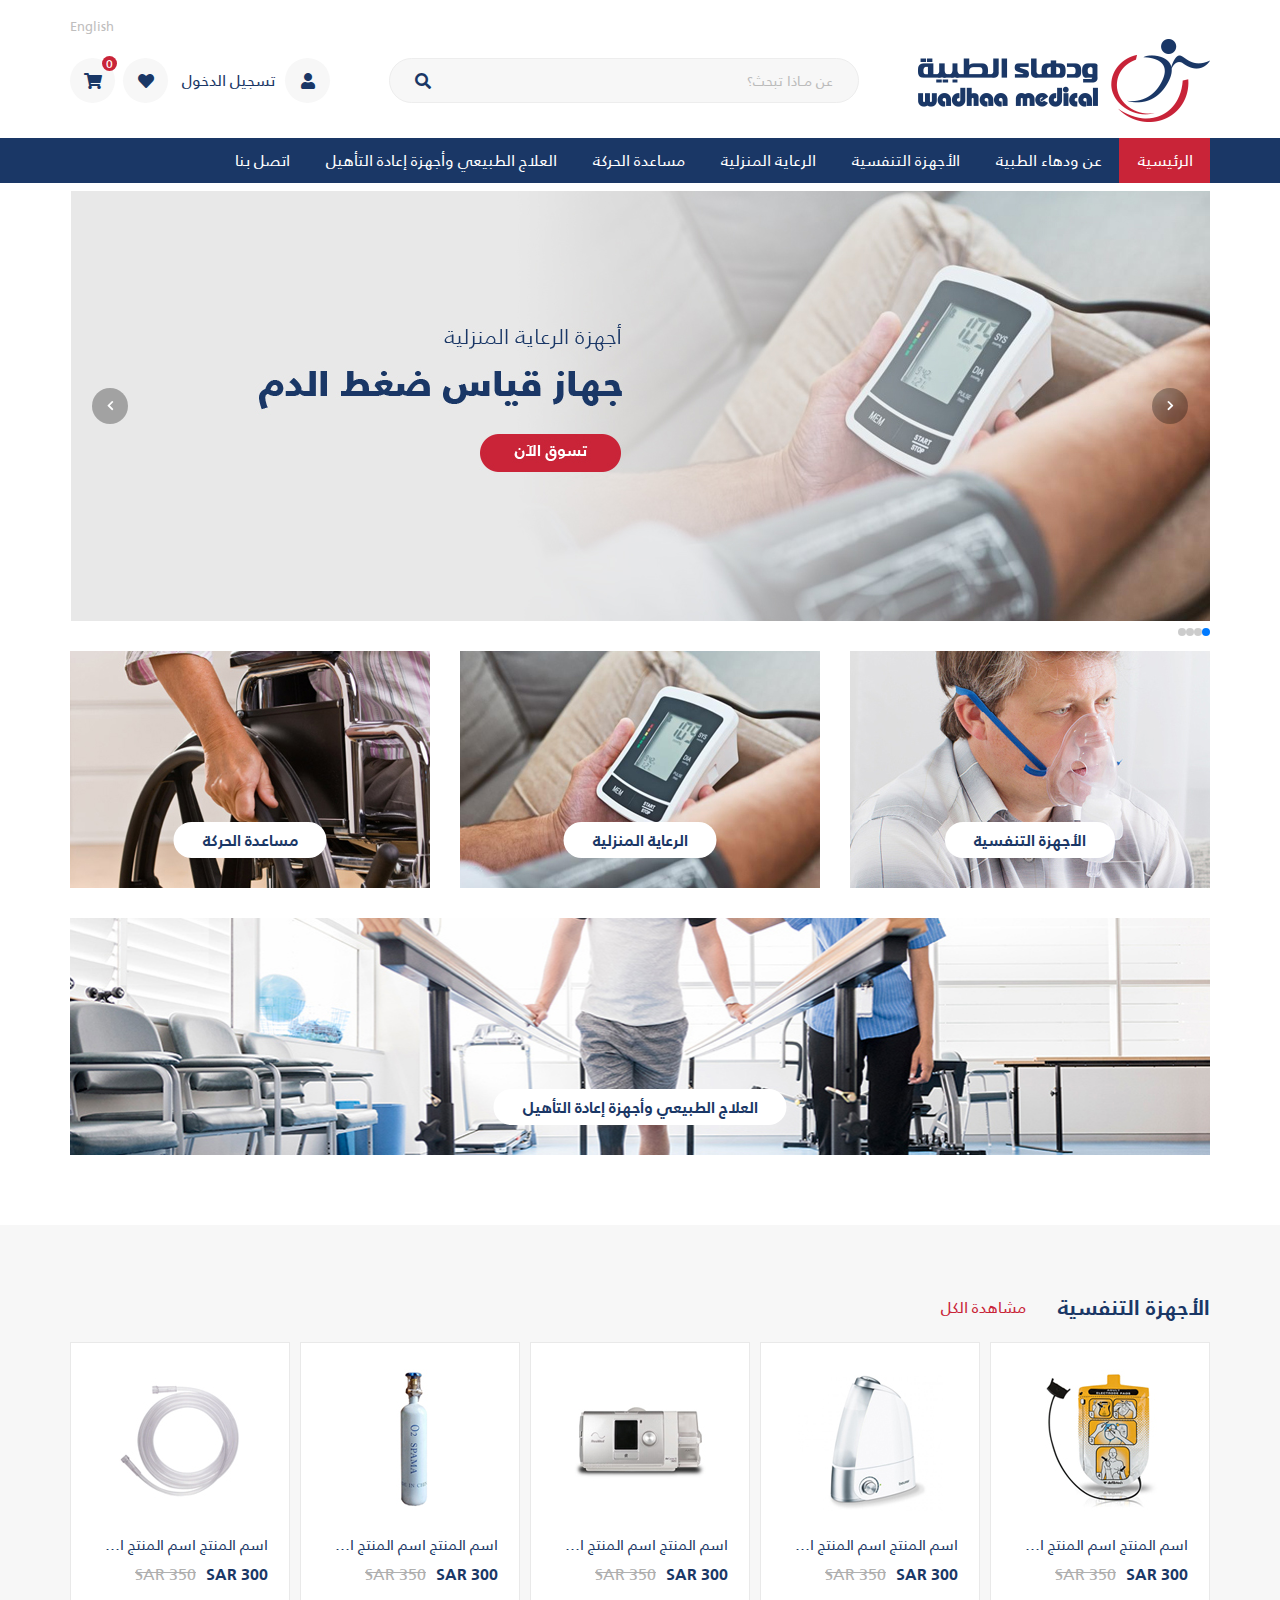
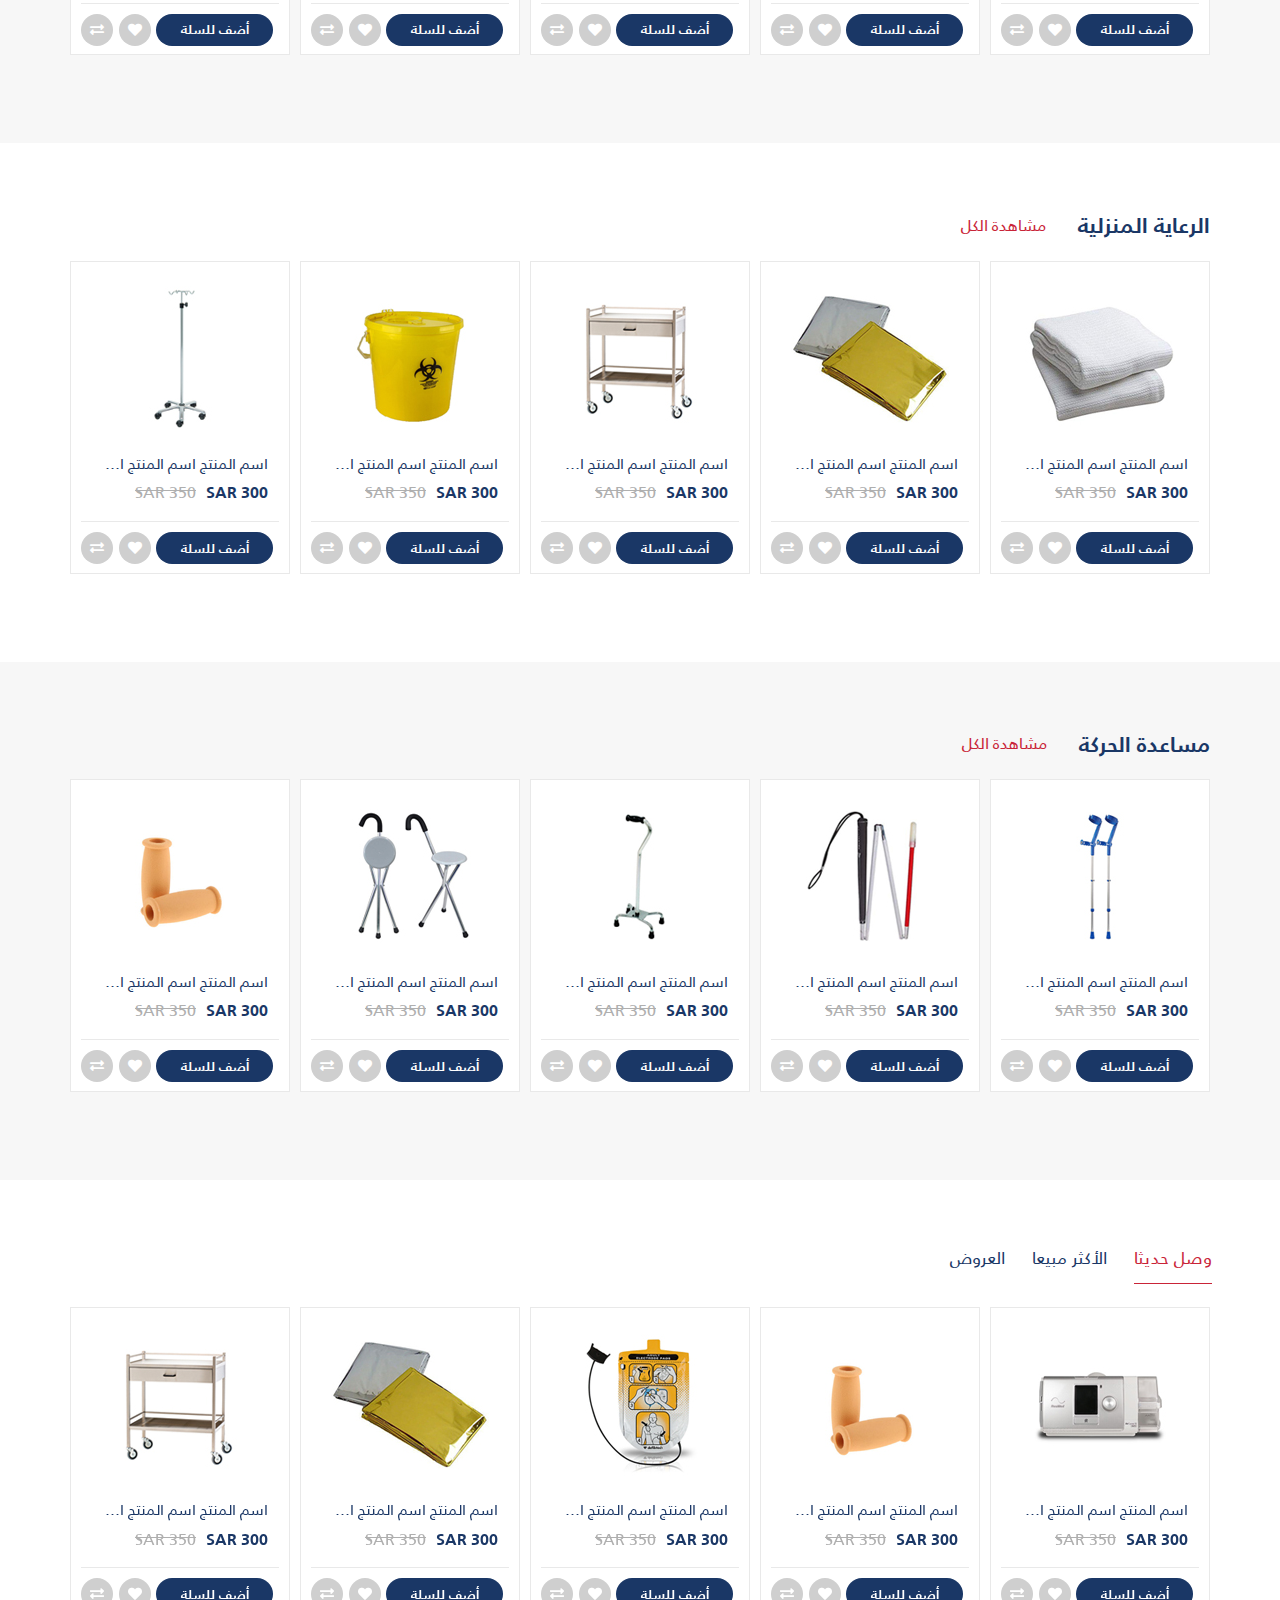
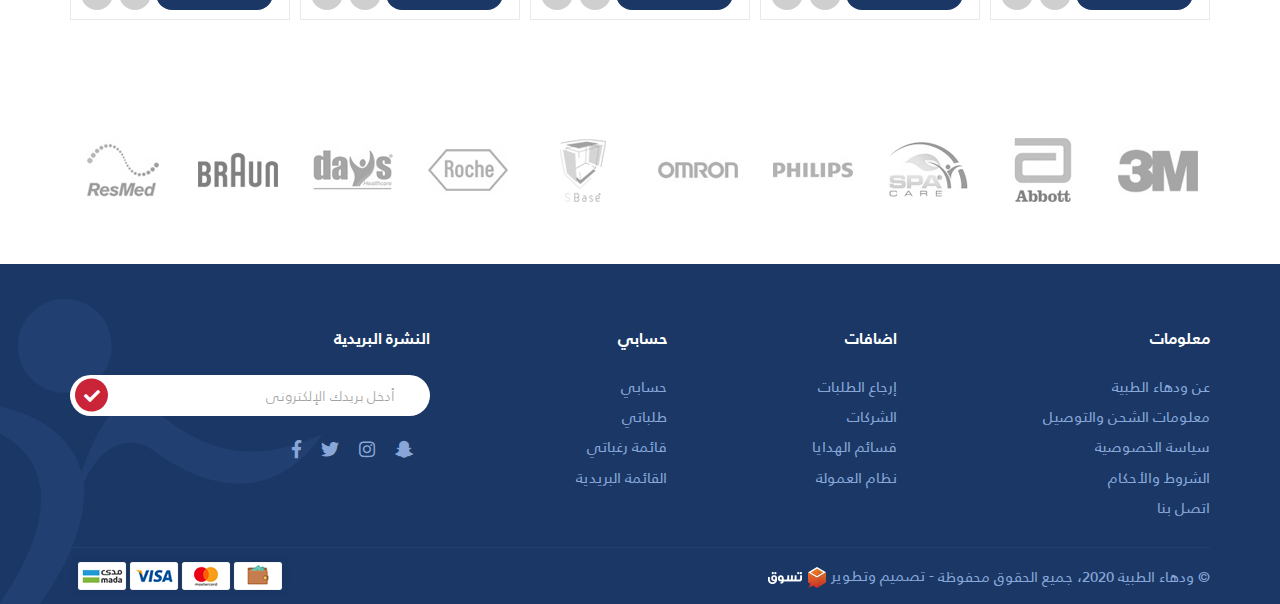
==== index.html @ fbf970b0 "commit" ====
<!DOCTYPE HTML>
<HTML dir="rtl" lang="ar">

<head>
  <meta charset="UTF-8" />
  <meta name="viewport" content="width=device-width, initial-scale=1, shrink-to-fit=no, user-scalable=no" />
  <title>متجر ودهاء الطبيه</title>
  <!-- <title>Wadhaa Medical Store</title> -->
  <link rel='shortcut icon' type='img/png' href='images/fav.png' />
  <link rel="stylesheet" href="css/bootstrap.min.css" />
  <link rel="stylesheet" href="css/bootstrap-rtl.min.css" />
  <link rel="stylesheet" href="css/swiper.min.css" />
  <link rel="stylesheet" href="fonts/fontawesome/css/all.min.css" />
  <link rel="stylesheet" href="css/main.css" />
</head>

<body>
  <!-- Start Header -->
  <header>
    <div class="container">
      <div class="header">
        <a href="index-en.html" class="fixall lang">English</a>
        <a href="#!" class="logo fixall"><img src="images/logo.png" alt="logo" class="img-responsive"></a>
        <div class="search-form">
          <div class="search-cont">
            <input type="text" class="search-input fixall" placeholder="عن مــاذا تبحث؟">
            <button class="fixall search-button"><span class="fas fa-search"></span></button>
          </div>
        </div>
        <div class="mo-user-nav">
          <a href="#!" class="user-anchor mo-menu-icon fixall">
            <i class="fas fa-bars"></i>
          </a>
          <a href="#!" class="user-anchor mo-search-icon fixall">
            <i class="fas fa-search"></i>
          </a>
          <a href="#!" class="user-anchor mo-log-icon fixall">
            <i class="fas fa-user"></i>
            <span class="mo-text">تسجيل الدخول</span>
          </a>
          <a href="#!" class="user-anchor mo-wishlist-icon fixall">
            <i class="fas fa-heart"></i>
          </a>
          <a href="#!" class="user-anchor mo-cart-icon fixall">
            <i class="fas fa-shopping-cart"></i>
            <span class="mo-cart-count">0</span>
          </a>
        </div>
      </div>
    </div>
  </header>
  <!-- End Header -->
  <!-- Start Navbar -->
  <div class="navbar-cont">
    <div class="container">
      <ul class="mo-navbar fixall list-unstyled">
        <li class="close-btn"><i class="fas fa-times"></i></li>
        <li class="nav-li fixall nav-li-active">
          <a href="#!" class="nav-anchor fixall">الرئيسية</a></li>
        <li class="nav-li fixall">
          <a href="#!" class="nav-anchor fixall">عن ودهاء الطبية</a></li>
        <li class="nav-li fixall">
          <a href="#!" class="nav-anchor fixall">الأجهزة التنفسية</a></li>
        <li class="nav-li fixall">
          <a href="#!" class="nav-anchor fixall">الرعاية المنزلية</a></li>
        <li class="nav-li fixall">
          <a href="#!" class="nav-anchor fixall">مساعدة الحركة</a></li>
        <li class="nav-li fixall">
          <a href="#!" class="nav-anchor fixall">العلاج الطبيعي وأجهزة إعادة التأهيل</a></li>
        <li class="nav-li fixall">
          <a href="#!" class="nav-anchor fixall">اتصل بنا</a></li>
      </ul>
    </div>
  </div>
  <!-- End Navbar -->
  <!-- Start Main Slider -->
  <div class="main-slider-sec">
    <div class="container slider-container">
      <div class="main-slider">
        <div class="swiper-container">
          <div class="swiper-wrapper">
            <div class="swiper-slide"><a href="#!"><img src="images/slider.jpg" class="img-responsive"></a></div>
            <div class="swiper-slide"><a href="#!"><img src="images/slider.jpg" class="img-responsive"></a></div>
            <div class="swiper-slide"><a href="#!"><img src="images/slider.jpg" class="img-responsive"></a></div>
            <div class="swiper-slide"><a href="#!"><img src="images/slider.jpg" class="img-responsive"></a></div>
          </div>
        </div>

        <div class="swiper-pagination"></div>

        <div class="swiper-button-next fixall"><i class='fas fa-chevron-right'></i></span></div>
        <div class="swiper-button-prev fixall"><i class='fas fa-chevron-left'></i></span></div>
      </div>
    </div>
  </div>
  <!-- End Main Slider -->
  <!-- Start Banners -->
  <div class="banners">
    <div class="container">
      <div class="banners-cont">
        <a href="#!" class="banner fixall">
          <img src="images/cat1.jpg" alt="cat" class="img-responsive">
          <div class="cat-name">الأجهزة التنفسية</div>
        </a>
        <a href="#!" class="banner fixall">
          <img src="images/cat2.jpg" alt="cat" class="img-responsive">
          <div class="cat-name">الرعاية المنزلية</div>
        </a>
        <a href="#!" class="banner fixall">
          <img src="images/cat3.jpg" alt="cat" class="img-responsive">
          <div class="cat-name">مساعدة الحركة</div>
        </a>
      </div>
    </div>
  </div>
  <div class="banners">
    <div class="container">
      <a href="#!" class="banner fixall">
        <img src="images/cat4.jpg" alt="cat" class="img-responsive">
        <div class="cat-name">العلاج الطبيعي وأجهزة إعادة التأهيل</div>
      </a>
    </div>
  </div>
  <!-- End Banners -->
  <!-- Start Cat Products -->
  <div class="cats-pro cat1-pro">
    <div class="container">
      <div class="cats-pro-header">
        <h2 class="fixall cats-head">الأجهزة التنفسية</h2>
        <a href="#!" class="fixall seeall">مشاهدة الكل</a>
      </div>
      <div class="products">
        <div class="product">
          <a href="#!" class="fixall">
            <div class="item-img">
              <img src="images/pro1.jpg" alt="Product" class="img-responsive">
            </div>
            <h4 class="pro-name fixall">اسم المنتج اسم المنتج اسم المنتج اسم المنتج اسم المنتج اسم المنتج</h4>
          </a>
          <div class="prices">
            <div class="new-price fixall price">300 SAR</div>
            <div class="old-price fixall price">350 SAR</div>
          </div>
          <div class="tools">
            <a href="#!" class="fixall mo-add-to-cart">أضف للسلة</a>
            <a href="#!" class="fixall mo-add-to-wish add-to-circle"><span class="fas fa-heart"></span></a>
            <a href="#!" class="fixall mo-add-to-compare add-to-circle"><i class="fas fa-exchange-alt"></i></a>
          </div>
        </div>
        <div class="product">
          <a href="#!" class="fixall">
            <div class="item-img">
              <img src="images/pro2.jpg" alt="Product" class="img-responsive">
            </div>
            <h4 class="pro-name fixall">اسم المنتج اسم المنتج اسم المنتج اسم المنتج اسم المنتج اسم المنتج</h4>
          </a>
          <div class="prices">
            <div class="new-price fixall price">300 SAR</div>
            <div class="old-price fixall price">350 SAR</div>
          </div>
          <div class="tools">
            <a href="#!" class="fixall mo-add-to-cart">أضف للسلة</a>
            <a href="#!" class="fixall mo-add-to-wish add-to-circle"><span class="fas fa-heart"></span></a>
            <a href="#!" class="fixall mo-add-to-compare add-to-circle"><i class="fas fa-exchange-alt"></i></a>
          </div>
        </div>
        <div class="product">
          <a href="#!" class="fixall">
            <div class="item-img">
              <img src="images/pro3.jpg" alt="Product" class="img-responsive">
            </div>
            <h4 class="pro-name fixall">اسم المنتج اسم المنتج اسم المنتج اسم المنتج اسم المنتج اسم المنتج</h4>
          </a>
          <div class="prices">
            <div class="new-price fixall price">300 SAR</div>
            <div class="old-price fixall price">350 SAR</div>
          </div>
          <div class="tools">
            <a href="#!" class="fixall mo-add-to-cart">أضف للسلة</a>
            <a href="#!" class="fixall mo-add-to-wish add-to-circle"><span class="fas fa-heart"></span></a>
            <a href="#!" class="fixall mo-add-to-compare add-to-circle"><i class="fas fa-exchange-alt"></i></a>
          </div>
        </div>
        <div class="product">
          <a href="#!" class="fixall">
            <div class="item-img">
              <img src="images/pro4.jpg" alt="Product" class="img-responsive">
            </div>
            <h4 class="pro-name fixall">اسم المنتج اسم المنتج اسم المنتج اسم المنتج اسم المنتج اسم المنتج</h4>
          </a>
          <div class="prices">
            <div class="new-price fixall price">300 SAR</div>
            <div class="old-price fixall price">350 SAR</div>
          </div>
          <div class="tools">
            <a href="#!" class="fixall mo-add-to-cart">أضف للسلة</a>
            <a href="#!" class="fixall mo-add-to-wish add-to-circle"><span class="fas fa-heart"></span></a>
            <a href="#!" class="fixall mo-add-to-compare add-to-circle"><i class="fas fa-exchange-alt"></i></a>
          </div>
        </div>
        <div class="product">
          <a href="#!" class="fixall">
            <div class="item-img">
              <img src="images/pro5.jpg" alt="Product" class="img-responsive">
            </div>
            <h4 class="pro-name fixall">اسم المنتج اسم المنتج اسم المنتج اسم المنتج اسم المنتج اسم المنتج</h4>
          </a>
          <div class="prices">
            <div class="new-price fixall price">300 SAR</div>
            <div class="old-price fixall price">350 SAR</div>
          </div>
          <div class="tools">
            <a href="#!" class="fixall mo-add-to-cart">أضف للسلة</a>
            <a href="#!" class="fixall mo-add-to-wish add-to-circle"><span class="fas fa-heart"></span></a>
            <a href="#!" class="fixall mo-add-to-compare add-to-circle"><i class="fas fa-exchange-alt"></i></a>
          </div>
        </div>
      </div>
    </div>
  </div>

  <div class="cats-pro cat2-pro">
    <div class="container">
      <div class="cats-pro-header">
        <h2 class="fixall cats-head">الرعاية المنزلية</h2>
        <a href="#!" class="fixall seeall">مشاهدة الكل</a>
      </div>
      <div class="products">
        <div class="product">
          <a href="#!" class="fixall">
            <div class="item-img">
              <img src="images/pro6.jpg" alt="Product" class="img-responsive">
            </div>
            <h4 class="pro-name fixall">اسم المنتج اسم المنتج اسم المنتج اسم المنتج اسم المنتج اسم المنتج</h4>
          </a>
          <div class="prices">
            <div class="new-price fixall price">300 SAR</div>
            <div class="old-price fixall price">350 SAR</div>
          </div>
          <div class="tools">
            <a href="#!" class="fixall mo-add-to-cart">أضف للسلة</a>
            <a href="#!" class="fixall mo-add-to-wish add-to-circle"><span class="fas fa-heart"></span></a>
            <a href="#!" class="fixall mo-add-to-compare add-to-circle"><i class="fas fa-exchange-alt"></i></a>
          </div>
        </div>
        <div class="product">
          <a href="#!" class="fixall">
            <div class="item-img">
              <img src="images/pro7.jpg" alt="Product" class="img-responsive">
            </div>
            <h4 class="pro-name fixall">اسم المنتج اسم المنتج اسم المنتج اسم المنتج اسم المنتج اسم المنتج</h4>
          </a>
          <div class="prices">
            <div class="new-price fixall price">300 SAR</div>
            <div class="old-price fixall price">350 SAR</div>
          </div>
          <div class="tools">
            <a href="#!" class="fixall mo-add-to-cart">أضف للسلة</a>
            <a href="#!" class="fixall mo-add-to-wish add-to-circle"><span class="fas fa-heart"></span></a>
            <a href="#!" class="fixall mo-add-to-compare add-to-circle"><i class="fas fa-exchange-alt"></i></a>
          </div>
        </div>
        <div class="product">
          <a href="#!" class="fixall">
            <div class="item-img">
              <img src="images/pro8.jpg" alt="Product" class="img-responsive">
            </div>
            <h4 class="pro-name fixall">اسم المنتج اسم المنتج اسم المنتج اسم المنتج اسم المنتج اسم المنتج</h4>
          </a>
          <div class="prices">
            <div class="new-price fixall price">300 SAR</div>
            <div class="old-price fixall price">350 SAR</div>
          </div>
          <div class="tools">
            <a href="#!" class="fixall mo-add-to-cart">أضف للسلة</a>
            <a href="#!" class="fixall mo-add-to-wish add-to-circle"><span class="fas fa-heart"></span></a>
            <a href="#!" class="fixall mo-add-to-compare add-to-circle"><i class="fas fa-exchange-alt"></i></a>
          </div>
        </div>
        <div class="product">
          <a href="#!" class="fixall">
            <div class="item-img">
              <img src="images/pro9.jpg" alt="Product" class="img-responsive">
            </div>
            <h4 class="pro-name fixall">اسم المنتج اسم المنتج اسم المنتج اسم المنتج اسم المنتج اسم المنتج</h4>
          </a>
          <div class="prices">
            <div class="new-price fixall price">300 SAR</div>
            <div class="old-price fixall price">350 SAR</div>
          </div>
          <div class="tools">
            <a href="#!" class="fixall mo-add-to-cart">أضف للسلة</a>
            <a href="#!" class="fixall mo-add-to-wish add-to-circle"><span class="fas fa-heart"></span></a>
            <a href="#!" class="fixall mo-add-to-compare add-to-circle"><i class="fas fa-exchange-alt"></i></a>
          </div>
        </div>
        <div class="product">
          <a href="#!" class="fixall">
            <div class="item-img">
              <img src="images/pro10.jpg" alt="Product" class="img-responsive">
            </div>
            <h4 class="pro-name fixall">اسم المنتج اسم المنتج اسم المنتج اسم المنتج اسم المنتج اسم المنتج</h4>
          </a>
          <div class="prices">
            <div class="new-price fixall price">300 SAR</div>
            <div class="old-price fixall price">350 SAR</div>
          </div>
          <div class="tools">
            <a href="#!" class="fixall mo-add-to-cart">أضف للسلة</a>
            <a href="#!" class="fixall mo-add-to-wish add-to-circle"><span class="fas fa-heart"></span></a>
            <a href="#!" class="fixall mo-add-to-compare add-to-circle"><i class="fas fa-exchange-alt"></i></a>
          </div>
        </div>
      </div>
    </div>
  </div>

  <div class="cats-pro cat3-pro">
    <div class="container">
      <div class="cats-pro-header">
        <h2 class="fixall cats-head">مساعدة الحركة</h2>
        <a href="#!" class="fixall seeall">مشاهدة الكل</a>
      </div>
      <div class="products">
        <div class="product">
          <a href="#!" class="fixall">
            <div class="item-img">
              <img src="images/pro11.jpg" alt="Product" class="img-responsive">
            </div>
            <h4 class="pro-name fixall">اسم المنتج اسم المنتج اسم المنتج اسم المنتج اسم المنتج اسم المنتج</h4>
          </a>
          <div class="prices">
            <div class="new-price fixall price">300 SAR</div>
            <div class="old-price fixall price">350 SAR</div>
          </div>
          <div class="tools">
            <a href="#!" class="fixall mo-add-to-cart">أضف للسلة</a>
            <a href="#!" class="fixall mo-add-to-wish add-to-circle"><span class="fas fa-heart"></span></a>
            <a href="#!" class="fixall mo-add-to-compare add-to-circle"><i class="fas fa-exchange-alt"></i></a>
          </div>
        </div>
        <div class="product">
          <a href="#!" class="fixall">
            <div class="item-img">
              <img src="images/pro12.jpg" alt="Product" class="img-responsive">
            </div>
            <h4 class="pro-name fixall">اسم المنتج اسم المنتج اسم المنتج اسم المنتج اسم المنتج اسم المنتج</h4>
          </a>
          <div class="prices">
            <div class="new-price fixall price">300 SAR</div>
            <div class="old-price fixall price">350 SAR</div>
          </div>
          <div class="tools">
            <a href="#!" class="fixall mo-add-to-cart">أضف للسلة</a>
            <a href="#!" class="fixall mo-add-to-wish add-to-circle"><span class="fas fa-heart"></span></a>
            <a href="#!" class="fixall mo-add-to-compare add-to-circle"><i class="fas fa-exchange-alt"></i></a>
          </div>
        </div>
        <div class="product">
          <a href="#!" class="fixall">
            <div class="item-img">
              <img src="images/pro13.jpg" alt="Product" class="img-responsive">
            </div>
            <h4 class="pro-name fixall">اسم المنتج اسم المنتج اسم المنتج اسم المنتج اسم المنتج اسم المنتج</h4>
          </a>
          <div class="prices">
            <div class="new-price fixall price">300 SAR</div>
            <div class="old-price fixall price">350 SAR</div>
          </div>
          <div class="tools">
            <a href="#!" class="fixall mo-add-to-cart">أضف للسلة</a>
            <a href="#!" class="fixall mo-add-to-wish add-to-circle"><span class="fas fa-heart"></span></a>
            <a href="#!" class="fixall mo-add-to-compare add-to-circle"><i class="fas fa-exchange-alt"></i></a>
          </div>
        </div>
        <div class="product">
          <a href="#!" class="fixall">
            <div class="item-img">
              <img src="images/pro14.jpg" alt="Product" class="img-responsive">
            </div>
            <h4 class="pro-name fixall">اسم المنتج اسم المنتج اسم المنتج اسم المنتج اسم المنتج اسم المنتج</h4>
          </a>
          <div class="prices">
            <div class="new-price fixall price">300 SAR</div>
            <div class="old-price fixall price">350 SAR</div>
          </div>
          <div class="tools">
            <a href="#!" class="fixall mo-add-to-cart">أضف للسلة</a>
            <a href="#!" class="fixall mo-add-to-wish add-to-circle"><span class="fas fa-heart"></span></a>
            <a href="#!" class="fixall mo-add-to-compare add-to-circle"><i class="fas fa-exchange-alt"></i></a>
          </div>
        </div>
        <div class="product">
          <a href="#!" class="fixall">
            <div class="item-img">
              <img src="images/pro15.jpg" alt="Product" class="img-responsive">
            </div>
            <h4 class="pro-name fixall">اسم المنتج اسم المنتج اسم المنتج اسم المنتج اسم المنتج اسم المنتج</h4>
          </a>
          <div class="prices">
            <div class="new-price fixall price">300 SAR</div>
            <div class="old-price fixall price">350 SAR</div>
          </div>
          <div class="tools">
            <a href="#!" class="fixall mo-add-to-cart">أضف للسلة</a>
            <a href="#!" class="fixall mo-add-to-wish add-to-circle"><span class="fas fa-heart"></span></a>
            <a href="#!" class="fixall mo-add-to-compare add-to-circle"><i class="fas fa-exchange-alt"></i></a>
          </div>
        </div>
      </div>
    </div>
  </div>
  <!-- End Cat Products -->


  <!-- Start Product Sliders -->
  <div class="sliders">
    <div class="container">
      <div class="headers-cont">
        <ul class="nav nav-tabs">
          <li class="active"><a data-toggle="tab" href="#latest" class="fixall tab-link">وصل حديثا</a></li>
          <li><a data-toggle="tab" href="#bestseller" class="fixall tab-link">الأكثر مبيعا</a></li>
          <li><a data-toggle="tab" href="#specials" class="fixall tab-link">العروض</a></li>
        </ul>
      </div>
      <div class="tab-content">
        <div id="latest" class="tab-pane fade in active products">
          <div class="swiper-container Product-slider">
            <div class="swiper-wrapper">
              <div class="swiper-slide">
                <div class="product">
                  <a href="#!" class="fixall">
                    <div class="item-img">
                      <img src="images/pro3.jpg" alt="Product" class="img-responsive">
                    </div>
                    <h4 class="pro-name fixall">اسم المنتج اسم المنتج اسم المنتج اسم المنتج اسم المنتج اسم المنتج</h4>
                  </a>
                  <div class="prices">
                    <div class="new-price fixall price">300 SAR</div>
                    <div class="old-price fixall price">350 SAR</div>
                  </div>
                  <div class="tools">
                    <a href="#!" class="fixall mo-add-to-cart">أضف للسلة</a>
                    <a href="#!" class="fixall mo-add-to-wish add-to-circle"><span class="fas fa-heart"></span></a>
                    <a href="#!" class="fixall mo-add-to-compare add-to-circle"><i class="fas fa-exchange-alt"></i></a>
                  </div>
                </div>
              </div>
              <div class="swiper-slide">
                <div class="product">
                  <a href="#!" class="fixall">
                    <div class="item-img">
                      <img src="images/pro15.jpg" alt="Product" class="img-responsive">
                    </div>
                    <h4 class="pro-name fixall">اسم المنتج اسم المنتج اسم المنتج اسم المنتج اسم المنتج اسم المنتج</h4>
                  </a>
                  <div class="prices">
                    <div class="new-price fixall price">300 SAR</div>
                    <div class="old-price fixall price">350 SAR</div>
                  </div>
                  <div class="tools">
                    <a href="#!" class="fixall mo-add-to-cart">أضف للسلة</a>
                    <a href="#!" class="fixall mo-add-to-wish add-to-circle"><span class="fas fa-heart"></span></a>
                    <a href="#!" class="fixall mo-add-to-compare add-to-circle"><i class="fas fa-exchange-alt"></i></a>
                  </div>
                </div>
              </div>
              <div class="swiper-slide">
                <div class="product">
                  <a href="#!" class="fixall">
                    <div class="item-img">
                      <img src="images/pro1.jpg" alt="Product" class="img-responsive">
                    </div>
                    <h4 class="pro-name fixall">اسم المنتج اسم المنتج اسم المنتج اسم المنتج اسم المنتج اسم المنتج</h4>
                  </a>
                  <div class="prices">
                    <div class="new-price fixall price">300 SAR</div>
                    <div class="old-price fixall price">350 SAR</div>
                  </div>
                  <div class="tools">
                    <a href="#!" class="fixall mo-add-to-cart">أضف للسلة</a>
                    <a href="#!" class="fixall mo-add-to-wish add-to-circle"><span class="fas fa-heart"></span></a>
                    <a href="#!" class="fixall mo-add-to-compare add-to-circle"><i class="fas fa-exchange-alt"></i></a>
                  </div>
                </div>
              </div>
              <div class="swiper-slide">
                <div class="product">
                  <a href="#!" class="fixall">
                    <div class="item-img">
                      <img src="images/pro7.jpg" alt="Product" class="img-responsive">
                    </div>
                    <h4 class="pro-name fixall">اسم المنتج اسم المنتج اسم المنتج اسم المنتج اسم المنتج اسم المنتج</h4>
                  </a>
                  <div class="prices">
                    <div class="new-price fixall price">300 SAR</div>
                    <div class="old-price fixall price">350 SAR</div>
                  </div>
                  <div class="tools">
                    <a href="#!" class="fixall mo-add-to-cart">أضف للسلة</a>
                    <a href="#!" class="fixall mo-add-to-wish add-to-circle"><span class="fas fa-heart"></span></a>
                    <a href="#!" class="fixall mo-add-to-compare add-to-circle"><i class="fas fa-exchange-alt"></i></a>
                  </div>
                </div>
              </div>
              <div class="swiper-slide">
                <div class="product">
                  <a href="#!" class="fixall">
                    <div class="item-img">
                      <img src="images/pro8.jpg" alt="Product" class="img-responsive">
                    </div>
                    <h4 class="pro-name fixall">اسم المنتج اسم المنتج اسم المنتج اسم المنتج اسم المنتج اسم المنتج</h4>
                  </a>
                  <div class="prices">
                    <div class="new-price fixall price">300 SAR</div>
                    <div class="old-price fixall price">350 SAR</div>
                  </div>
                  <div class="tools">
                    <a href="#!" class="fixall mo-add-to-cart">أضف للسلة</a>
                    <a href="#!" class="fixall mo-add-to-wish add-to-circle"><span class="fas fa-heart"></span></a>
                    <a href="#!" class="fixall mo-add-to-compare add-to-circle"><i class="fas fa-exchange-alt"></i></a>
                  </div>
                </div>
              </div>
            </div>
          </div>
          <!-- Add Pagination -->
          <div class="swiper-pagination"></div>
        </div>
        <div id="bestseller" class="tab-pane fade products">
          <div class="swiper-container Product-slider">
            <div class="swiper-wrapper">
              <div class="swiper-slide">
                <div class="product">
                  <a href="#!" class="fixall">
                    <div class="item-img">
                      <img src="images/pro5.jpg" alt="Product" class="img-responsive">
                    </div>
                    <h4 class="pro-name fixall">اسم المنتج اسم المنتج اسم المنتج اسم المنتج اسم المنتج اسم المنتج</h4>
                  </a>
                  <div class="prices">
                    <div class="new-price fixall price">300 SAR</div>
                    <div class="old-price fixall price">350 SAR</div>
                  </div>
                  <div class="tools">
                    <a href="#!" class="fixall mo-add-to-cart">أضف للسلة</a>
                    <a href="#!" class="fixall mo-add-to-wish add-to-circle"><span class="fas fa-heart"></span></a>
                    <a href="#!" class="fixall mo-add-to-compare add-to-circle"><i class="fas fa-exchange-alt"></i></a>
                  </div>
                </div>
              </div>
              <div class="swiper-slide">
                <div class="product">
                  <a href="#!" class="fixall">
                    <div class="item-img">
                      <img src="images/pro10.jpg" alt="Product" class="img-responsive">
                    </div>
                    <h4 class="pro-name fixall">اسم المنتج اسم المنتج اسم المنتج اسم المنتج اسم المنتج اسم المنتج</h4>
                  </a>
                  <div class="prices">
                    <div class="new-price fixall price">300 SAR</div>
                    <div class="old-price fixall price">350 SAR</div>
                  </div>
                  <div class="tools">
                    <a href="#!" class="fixall mo-add-to-cart">أضف للسلة</a>
                    <a href="#!" class="fixall mo-add-to-wish add-to-circle"><span class="fas fa-heart"></span></a>
                    <a href="#!" class="fixall mo-add-to-compare add-to-circle"><i class="fas fa-exchange-alt"></i></a>
                  </div>
                </div>
              </div>
              <div class="swiper-slide">
                <div class="product">
                  <a href="#!" class="fixall">
                    <div class="item-img">
                      <img src="images/pro6.jpg" alt="Product" class="img-responsive">
                    </div>
                    <h4 class="pro-name fixall">اسم المنتج اسم المنتج اسم المنتج اسم المنتج اسم المنتج اسم المنتج</h4>
                  </a>
                  <div class="prices">
                    <div class="new-price fixall price">300 SAR</div>
                    <div class="old-price fixall price">350 SAR</div>
                  </div>
                  <div class="tools">
                    <a href="#!" class="fixall mo-add-to-cart">أضف للسلة</a>
                    <a href="#!" class="fixall mo-add-to-wish add-to-circle"><span class="fas fa-heart"></span></a>
                    <a href="#!" class="fixall mo-add-to-compare add-to-circle"><i class="fas fa-exchange-alt"></i></a>
                  </div>
                </div>
              </div>
              <div class="swiper-slide">
                <div class="product">
                  <a href="#!" class="fixall">
                    <div class="item-img">
                      <img src="images/pro4.jpg" alt="Product" class="img-responsive">
                    </div>
                    <h4 class="pro-name fixall">اسم المنتج اسم المنتج اسم المنتج اسم المنتج اسم المنتج اسم المنتج</h4>
                  </a>
                  <div class="prices">
                    <div class="new-price fixall price">300 SAR</div>
                    <div class="old-price fixall price">350 SAR</div>
                  </div>
                  <div class="tools">
                    <a href="#!" class="fixall mo-add-to-cart">أضف للسلة</a>
                    <a href="#!" class="fixall mo-add-to-wish add-to-circle"><span class="fas fa-heart"></span></a>
                    <a href="#!" class="fixall mo-add-to-compare add-to-circle"><i class="fas fa-exchange-alt"></i></a>
                  </div>
                </div>
              </div>
              <div class="swiper-slide">
                <div class="product">
                  <a href="#!" class="fixall">
                    <div class="item-img">
                      <img src="images/pro2.jpg" alt="Product" class="img-responsive">
                    </div>
                    <h4 class="pro-name fixall">اسم المنتج اسم المنتج اسم المنتج اسم المنتج اسم المنتج اسم المنتج</h4>
                  </a>
                  <div class="prices">
                    <div class="new-price fixall price">300 SAR</div>
                    <div class="old-price fixall price">350 SAR</div>
                  </div>
                  <div class="tools">
                    <a href="#!" class="fixall mo-add-to-cart">أضف للسلة</a>
                    <a href="#!" class="fixall mo-add-to-wish add-to-circle"><span class="fas fa-heart"></span></a>
                    <a href="#!" class="fixall mo-add-to-compare add-to-circle"><i class="fas fa-exchange-alt"></i></a>
                  </div>
                </div>
              </div>
            </div>
          </div>
          <!-- Add Pagination -->
          <div class="swiper-pagination"></div>
        </div>
        <div id="specials" class="tab-pane fade products">
          <div class="swiper-container Product-slider">
            <div class="swiper-wrapper">
              <div class="swiper-slide">
                <div class="product">
                  <a href="#!" class="fixall">
                    <div class="item-img">
                      <img src="images/pro7.jpg" alt="Product" class="img-responsive">
                    </div>
                    <h4 class="pro-name fixall">اسم المنتج اسم المنتج اسم المنتج اسم المنتج اسم المنتج اسم المنتج</h4>
                  </a>
                  <div class="prices">
                    <div class="new-price fixall price">300 SAR</div>
                    <div class="old-price fixall price">350 SAR</div>
                  </div>
                  <div class="tools">
                    <a href="#!" class="fixall mo-add-to-cart">أضف للسلة</a>
                    <a href="#!" class="fixall mo-add-to-wish add-to-circle"><span class="fas fa-heart"></span></a>
                    <a href="#!" class="fixall mo-add-to-compare add-to-circle"><i class="fas fa-exchange-alt"></i></a>
                  </div>
                </div>
              </div>
              <div class="swiper-slide">
                <div class="product">
                  <a href="#!" class="fixall">
                    <div class="item-img">
                      <img src="images/pro4.jpg" alt="Product" class="img-responsive">
                    </div>
                    <h4 class="pro-name fixall">اسم المنتج اسم المنتج اسم المنتج اسم المنتج اسم المنتج اسم المنتج</h4>
                  </a>
                  <div class="prices">
                    <div class="new-price fixall price">300 SAR</div>
                    <div class="old-price fixall price">350 SAR</div>
                  </div>
                  <div class="tools">
                    <a href="#!" class="fixall mo-add-to-cart">أضف للسلة</a>
                    <a href="#!" class="fixall mo-add-to-wish add-to-circle"><span class="fas fa-heart"></span></a>
                    <a href="#!" class="fixall mo-add-to-compare add-to-circle"><i class="fas fa-exchange-alt"></i></a>
                  </div>
                </div>
              </div>
              <div class="swiper-slide">
                <div class="product">
                  <a href="#!" class="fixall">
                    <div class="item-img">
                      <img src="images/pro2.jpg" alt="Product" class="img-responsive">
                    </div>
                    <h4 class="pro-name fixall">اسم المنتج اسم المنتج اسم المنتج اسم المنتج اسم المنتج اسم المنتج</h4>
                  </a>
                  <div class="prices">
                    <div class="new-price fixall price">300 SAR</div>
                    <div class="old-price fixall price">350 SAR</div>
                  </div>
                  <div class="tools">
                    <a href="#!" class="fixall mo-add-to-cart">أضف للسلة</a>
                    <a href="#!" class="fixall mo-add-to-wish add-to-circle"><span class="fas fa-heart"></span></a>
                    <a href="#!" class="fixall mo-add-to-compare add-to-circle"><i class="fas fa-exchange-alt"></i></a>
                  </div>
                </div>
              </div>
              <div class="swiper-slide">
                <div class="product">
                  <a href="#!" class="fixall">
                    <div class="item-img">
                      <img src="images/pro13.jpg" alt="Product" class="img-responsive">
                    </div>
                    <h4 class="pro-name fixall">اسم المنتج اسم المنتج اسم المنتج اسم المنتج اسم المنتج اسم المنتج</h4>
                  </a>
                  <div class="prices">
                    <div class="new-price fixall price">300 SAR</div>
                    <div class="old-price fixall price">350 SAR</div>
                  </div>
                  <div class="tools">
                    <a href="#!" class="fixall mo-add-to-cart">أضف للسلة</a>
                    <a href="#!" class="fixall mo-add-to-wish add-to-circle"><span class="fas fa-heart"></span></a>
                    <a href="#!" class="fixall mo-add-to-compare add-to-circle"><i class="fas fa-exchange-alt"></i></a>
                  </div>
                </div>
              </div>
              <div class="swiper-slide">
                <div class="product">
                  <a href="#!" class="fixall">
                    <div class="item-img">
                      <img src="images/pro14.jpg" alt="Product" class="img-responsive">
                    </div>
                    <h4 class="pro-name fixall">اسم المنتج اسم المنتج اسم المنتج اسم المنتج اسم المنتج اسم المنتج</h4>
                  </a>
                  <div class="prices">
                    <div class="new-price fixall price">300 SAR</div>
                    <div class="old-price fixall price">350 SAR</div>
                  </div>
                  <div class="tools">
                    <a href="#!" class="fixall mo-add-to-cart">أضف للسلة</a>
                    <a href="#!" class="fixall mo-add-to-wish add-to-circle"><span class="fas fa-heart"></span></a>
                    <a href="#!" class="fixall mo-add-to-compare add-to-circle"><i class="fas fa-exchange-alt"></i></a>
                  </div>
                </div>
              </div>
            </div>
          </div>
          <!-- Add Pagination -->
          <div class="swiper-pagination"></div>
        </div>
      </div>
    </div>
  </div>
  <!-- End Product Sliders -->

  <!-- Start Brands -->
  <div class="brands">
    <div class="container">
      <div class="brands-cont">
        <div class="swiper-container brands-slider">
          <div class="swiper-wrapper">
            <div class="swiper-slide">
              <div class="brand">
                <a href="#!"> <a href="#!" class="fixall brand-img">
                    <img src="images/brand1.jpg" alt="brand" class="img-responsive">
                  </a>
              </div>
            </div>
            <div class="swiper-slide">
              <div class="brand">
                <a href="#!"> <a href="#!" class="fixall brand-img">
                    <img src="images/brand2.jpg" alt="brand" class="img-responsive">
                  </a>
              </div>
            </div>
            <div class="swiper-slide">
              <div class="brand">
                <a href="#!"> <a href="#!" class="fixall brand-img">
                    <img src="images/brand3.jpg" alt="brand" class="img-responsive">
                  </a>
              </div>
            </div>
            <div class="swiper-slide">
              <div class="brand">
                <a href="#!"> <a href="#!" class="fixall brand-img">
                    <img src="images/brand4.jpg" alt="brand" class="img-responsive">
                  </a>
              </div>
            </div>
            <div class="swiper-slide">
              <div class="brand">
                <a href="#!"> <a href="#!" class="fixall brand-img">
                    <img src="images/brand5.jpg" alt="brand" class="img-responsive">
                  </a>
              </div>
            </div>
            <div class="swiper-slide">
              <div class="brand">
                <a href="#!"> <a href="#!" class="fixall brand-img">
                    <img src="images/brand6.jpg" alt="brand" class="img-responsive">
                  </a>
              </div>
            </div>
            <div class="swiper-slide">
              <div class="brand">
                <a href="#!"> <a href="#!" class="fixall brand-img">
                    <img src="images/brand7.jpg" alt="brand" class="img-responsive">
                  </a>
              </div>
            </div>
            <div class="swiper-slide">
              <div class="brand">
                <a href="#!"> <a href="#!" class="fixall brand-img">
                    <img src="images/brand8.jpg" alt="brand" class="img-responsive">
                  </a>
              </div>
            </div>
            <div class="swiper-slide">
              <div class="brand">
                <a href="#!"> <a href="#!" class="fixall brand-img">
                    <img src="images/brand9.jpg" alt="brand" class="img-responsive">
                  </a>
              </div>
            </div>
            <div class="swiper-slide">
              <div class="brand">
                <a href="#!"> <a href="#!" class="fixall brand-img">
                    <img src="images/brand10.jpg" alt="brand" class="img-responsive">
                  </a>
              </div>
            </div>
          </div>
          <!-- Add Pagination -->
        </div>
        <!-- Add Pagination -->
        <div class="swiper-pagination"></div>
      </div>
    </div>
  </div>
  <!-- End Brands -->

  <!-- Start Footer -->
  <div class="foot">
    <div class="container">
      <div class="nav-foot">
        <div class="foot-nav-links">
          <h3 class="fixall foot-nav-links-header linksheading">معلومات</h3>
          <ul class="fixall list-unstyled foot-links">
            <li class="fixall foot-nav-li"><a href="#" class="fixall foot-link">عن ودهاء الطبية</a></li>
            <li class="fixall foot-nav-li"><a href="#" class="fixall foot-link"> معلومات الشحن والتوصيل</a>
            </li>
            <li class="fixall foot-nav-li"><a href="#" class="fixall foot-link">سياسة الخصوصية</a></li>
            <li class="fixall foot-nav-li"><a href="#" class="fixall foot-link">الشروط والأحكام</a></li>
            <li class="fixall foot-nav-li"><a href="#" class="fixall foot-link">اتصل بنا</a></li>
          </ul>
        </div>
        <div class="fixall foot-nav-links">
          <h3 class="fixall foot-nav-links-header linksheading">اضافات</h3>
          <ul class="fixall list-unstyled foot-links">
            <li class="fixall foot-nav-li"><a href="#" class="fixall foot-link">إرجاع الطلبات</a></li>
            <li class="fixall foot-nav-li"><a href="#" class="fixall foot-link">الشركات</a></li>
            <li class="fixall foot-nav-li"><a href="#" class="fixall foot-link">قسائم الهدايا</a></li>
            <li class="fixall foot-nav-li"><a href="#" class="fixall foot-link">نظام العمولة</a></li>
          </ul>
        </div>
        <div class="fixall foot-nav-links">
          <h3 class="fixall foot-nav-links-header linksheading">حسابي</h3>
          <ul class="fixall list-unstyled foot-links">
            <li class="fixall foot-nav-li"><a href="#" class="fixall foot-link">حسابي</a></li>
            <li class="fixall foot-nav-li"><a href="#" class="fixall foot-link">طلباتي</a></li>
            <li class="fixall foot-nav-li"><a href="#" class="fixall foot-link">قائمة رغباتي</a></li>
            <li class="fixall foot-nav-li"><a href="#" class="fixall foot-link">القائمة البريدية</a></li>
          </ul>
        </div>
        <div class="last-foot-nav">
          <h3 class="fixall newsletter-head linksheading">النشرة البريدية</h3>
          <div class="news-body">
            <div class="news">
              <div class="news-container">
                <input type="text" class="fixall news-input" placeholder="أدخل بريدك الإلكترونى">
                <button class="fixall news-btn"><i class="fas fa-check"></i></button>
              </div>
            </div>
          </div>
          <div class="social">
            <a href="#!" class="social-link fixall"><i class="fab fa-snapchat-ghost"></i></a>
            <a href="#!" class="social-link fixall"><i class="fab fa-instagram"></i></a>
            <a href="#!" class="social-link fixall"><i class="fab fa-twitter"></i></a>
            <a href="#!" class="social-link fixall"><i class="fab fa-facebook-f"></i></a>
          </div>
        </div>
      </div>
      <div class="last-footer">
        <div class="copytight">
          <div class="wadhaa">© ودهاء الطبية 2020، جميع الحقوق محفوظة</div>
          <div class="tasawk">- تصميم وتطوير<a href="https://tasawk.com.sa/" class="fixall"><img
                src="images/tasawk.png"></a></div>
        </div>
        <div class="payment"><img src="images/payment.png" alt="payment" class="img-responsive"></div>
      </div>
    </div>
  </div>
  <!-- End Footer -->
  <script src="js/jquery-2.2.1.min.js"></script>
  <script src="js/bootstrap.min.js"></script>
  <script src="js/swiper.min.js"></script>
  <script src="js/main.js"></script>
</body>

</HTML>
---- fonts/fontawesome/css/all.min.css ----
.fa,.fab,.fal,.far,.fas{-moz-osx-font-smoothing:grayscale;-webkit-font-smoothing:antialiased;display:inline-block;font-style:normal;font-variant:normal;text-rendering:auto;line-height:1}.fa-lg{font-size:1.33333em;line-height:.75em;vertical-align:-.0667em}.fa-xs{font-size:.75em}.fa-sm{font-size:.875em}.fa-1x{font-size:1em}.fa-2x{font-size:2em}.fa-3x{font-size:3em}.fa-4x{font-size:4em}.fa-5x{font-size:5em}.fa-6x{font-size:6em}.fa-7x{font-size:7em}.fa-8x{font-size:8em}.fa-9x{font-size:9em}.fa-10x{font-size:10em}.fa-fw{text-align:center;width:1.25em}.fa-ul{list-style-type:none;margin-left:2.5em;padding-left:0}.fa-ul>li{position:relative}.fa-li{left:-2em;position:absolute;text-align:center;width:2em;line-height:inherit}.fa-border{border:.08em solid #eee;border-radius:.1em;padding:.2em .25em .15em}.fa-pull-left{float:left}.fa-pull-right{float:right}.fa.fa-pull-left,.fab.fa-pull-left,.fal.fa-pull-left,.far.fa-pull-left,.fas.fa-pull-left{margin-right:.3em}.fa.fa-pull-right,.fab.fa-pull-right,.fal.fa-pull-right,.far.fa-pull-right,.fas.fa-pull-right{margin-left:.3em}.fa-spin{animation:fa-spin 2s infinite linear}.fa-pulse{animation:fa-spin 1s infinite steps(8)}@keyframes fa-spin{0%{transform:rotate(0deg)}to{transform:rotate(1turn)}}.fa-rotate-90{-ms-filter:"progid:DXImageTransform.Microsoft.BasicImage(rotation=1)";transform:rotate(90deg)}.fa-rotate-180{-ms-filter:"progid:DXImageTransform.Microsoft.BasicImage(rotation=2)";transform:rotate(180deg)}.fa-rotate-270{-ms-filter:"progid:DXImageTransform.Microsoft.BasicImage(rotation=3)";transform:rotate(270deg)}.fa-flip-horizontal{-ms-filter:"progid:DXImageTransform.Microsoft.BasicImage(rotation=0, mirror=1)";transform:scaleX(-1)}.fa-flip-vertical{transform:scaleY(-1)}.fa-flip-both,.fa-flip-horizontal.fa-flip-vertical,.fa-flip-vertical{-ms-filter:"progid:DXImageTransform.Microsoft.BasicImage(rotation=2, mirror=1)"}.fa-flip-both,.fa-flip-horizontal.fa-flip-vertical{transform:scale(-1)}:root .fa-flip-both,:root .fa-flip-horizontal,:root .fa-flip-vertical,:root .fa-rotate-90,:root .fa-rotate-180,:root .fa-rotate-270{filter:none}.fa-stack{display:inline-block;height:2em;line-height:2em;position:relative;vertical-align:middle;width:2.5em}.fa-stack-1x,.fa-stack-2x{left:0;position:absolute;text-align:center;width:100%}.fa-stack-1x{line-height:inherit}.fa-stack-2x{font-size:2em}.fa-inverse{color:#fff}.fa-500px:before{content:"\f26e"}.fa-accessible-icon:before{content:"\f368"}.fa-accusoft:before{content:"\f369"}.fa-acquisitions-incorporated:before{content:"\f6af"}.fa-ad:before{content:"\f641"}.fa-address-book:before{content:"\f2b9"}.fa-address-card:before{content:"\f2bb"}.fa-adjust:before{content:"\f042"}.fa-adn:before{content:"\f170"}.fa-adobe:before{content:"\f778"}.fa-adversal:before{content:"\f36a"}.fa-affiliatetheme:before{content:"\f36b"}.fa-air-freshener:before{content:"\f5d0"}.fa-algolia:before{content:"\f36c"}.fa-align-center:before{content:"\f037"}.fa-align-justify:before{content:"\f039"}.fa-align-left:before{content:"\f036"}.fa-align-right:before{content:"\f038"}.fa-alipay:before{content:"\f642"}.fa-allergies:before{content:"\f461"}.fa-amazon:before{content:"\f270"}.fa-amazon-pay:before{content:"\f42c"}.fa-ambulance:before{content:"\f0f9"}.fa-american-sign-language-interpreting:before{content:"\f2a3"}.fa-amilia:before{content:"\f36d"}.fa-anchor:before{content:"\f13d"}.fa-android:before{content:"\f17b"}.fa-angellist:before{content:"\f209"}.fa-angle-double-down:before{content:"\f103"}.fa-angle-double-left:before{content:"\f100"}.fa-angle-double-right:before{content:"\f101"}.fa-angle-double-up:before{content:"\f102"}.fa-angle-down:before{content:"\f107"}.fa-angle-left:before{content:"\f104"}.fa-angle-right:before{content:"\f105"}.fa-angle-up:before{content:"\f106"}.fa-angry:before{content:"\f556"}.fa-angrycreative:before{content:"\f36e"}.fa-angular:before{content:"\f420"}.fa-ankh:before{content:"\f644"}.fa-app-store:before{content:"\f36f"}.fa-app-store-ios:before{content:"\f370"}.fa-apper:before{content:"\f371"}.fa-apple:before{content:"\f179"}.fa-apple-alt:before{content:"\f5d1"}.fa-apple-pay:before{content:"\f415"}.fa-archive:before{content:"\f187"}.fa-archway:before{content:"\f557"}.fa-arrow-alt-circle-down:before{content:"\f358"}.fa-arrow-alt-circle-left:before{content:"\f359"}.fa-arrow-alt-circle-right:before{content:"\f35a"}.fa-arrow-alt-circle-up:before{content:"\f35b"}.fa-arrow-circle-down:before{content:"\f0ab"}.fa-arrow-circle-left:before{content:"\f0a8"}.fa-arrow-circle-right:before{content:"\f0a9"}.fa-arrow-circle-up:before{content:"\f0aa"}.fa-arrow-down:before{content:"\f063"}.fa-arrow-left:before{content:"\f060"}.fa-arrow-right:before{content:"\f061"}.fa-arrow-up:before{content:"\f062"}.fa-arrows-alt:before{content:"\f0b2"}.fa-arrows-alt-h:before{content:"\f337"}.fa-arrows-alt-v:before{content:"\f338"}.fa-artstation:before{content:"\f77a"}.fa-assistive-listening-systems:before{content:"\f2a2"}.fa-asterisk:before{content:"\f069"}.fa-asymmetrik:before{content:"\f372"}.fa-at:before{content:"\f1fa"}.fa-atlas:before{content:"\f558"}.fa-atlassian:before{content:"\f77b"}.fa-atom:before{content:"\f5d2"}.fa-audible:before{content:"\f373"}.fa-audio-description:before{content:"\f29e"}.fa-autoprefixer:before{content:"\f41c"}.fa-avianex:before{content:"\f374"}.fa-aviato:before{content:"\f421"}.fa-award:before{content:"\f559"}.fa-aws:before{content:"\f375"}.fa-baby:before{content:"\f77c"}.fa-baby-carriage:before{content:"\f77d"}.fa-backspace:before{content:"\f55a"}.fa-backward:before{content:"\f04a"}.fa-bacon:before{content:"\f7e5"}.fa-balance-scale:before{content:"\f24e"}.fa-ban:before{content:"\f05e"}.fa-band-aid:before{content:"\f462"}.fa-bandcamp:before{content:"\f2d5"}.fa-barcode:before{content:"\f02a"}.fa-bars:before{content:"\f0c9"}.fa-baseball-ball:before{content:"\f433"}.fa-basketball-ball:before{content:"\f434"}.fa-bath:before{content:"\f2cd"}.fa-battery-empty:before{content:"\f244"}.fa-battery-full:before{content:"\f240"}.fa-battery-half:before{content:"\f242"}.fa-battery-quarter:before{content:"\f243"}.fa-battery-three-quarters:before{content:"\f241"}.fa-bed:before{content:"\f236"}.fa-beer:before{content:"\f0fc"}.fa-behance:before{content:"\f1b4"}.fa-behance-square:before{content:"\f1b5"}.fa-bell:before{content:"\f0f3"}.fa-bell-slash:before{content:"\f1f6"}.fa-bezier-curve:before{content:"\f55b"}.fa-bible:before{content:"\f647"}.fa-bicycle:before{content:"\f206"}.fa-bimobject:before{content:"\f378"}.fa-binoculars:before{content:"\f1e5"}.fa-biohazard:before{content:"\f780"}.fa-birthday-cake:before{content:"\f1fd"}.fa-bitbucket:before{content:"\f171"}.fa-bitcoin:before{content:"\f379"}.fa-bity:before{content:"\f37a"}.fa-black-tie:before{content:"\f27e"}.fa-blackberry:before{content:"\f37b"}.fa-blender:before{content:"\f517"}.fa-blender-phone:before{content:"\f6b6"}.fa-blind:before{content:"\f29d"}.fa-blog:before{content:"\f781"}.fa-blogger:before{content:"\f37c"}.fa-blogger-b:before{content:"\f37d"}.fa-bluetooth:before{content:"\f293"}.fa-bluetooth-b:before{content:"\f294"}.fa-bold:before{content:"\f032"}.fa-bolt:before{content:"\f0e7"}.fa-bomb:before{content:"\f1e2"}.fa-bone:before{content:"\f5d7"}.fa-bong:before{content:"\f55c"}.fa-book:before{content:"\f02d"}.fa-book-dead:before{content:"\f6b7"}.fa-book-medical:before{content:"\f7e6"}.fa-book-open:before{content:"\f518"}.fa-book-reader:before{content:"\f5da"}.fa-bookmark:before{content:"\f02e"}.fa-bowling-ball:before{content:"\f436"}.fa-box:before{content:"\f466"}.fa-box-open:before{content:"\f49e"}.fa-boxes:before{content:"\f468"}.fa-braille:before{content:"\f2a1"}.fa-brain:before{content:"\f5dc"}.fa-bread-slice:before{content:"\f7ec"}.fa-briefcase:before{content:"\f0b1"}.fa-briefcase-medical:before{content:"\f469"}.fa-broadcast-tower:before{content:"\f519"}.fa-broom:before{content:"\f51a"}.fa-brush:before{content:"\f55d"}.fa-btc:before{content:"\f15a"}.fa-bug:before{content:"\f188"}.fa-building:before{content:"\f1ad"}.fa-bullhorn:before{content:"\f0a1"}.fa-bullseye:before{content:"\f140"}.fa-burn:before{content:"\f46a"}.fa-buromobelexperte:before{content:"\f37f"}.fa-bus:before{content:"\f207"}.fa-bus-alt:before{content:"\f55e"}.fa-business-time:before{content:"\f64a"}.fa-buysellads:before{content:"\f20d"}.fa-calculator:before{content:"\f1ec"}.fa-calendar:before{content:"\f133"}.fa-calendar-alt:before{content:"\f073"}.fa-calendar-check:before{content:"\f274"}.fa-calendar-day:before{content:"\f783"}.fa-calendar-minus:before{content:"\f272"}.fa-calendar-plus:before{content:"\f271"}.fa-calendar-times:before{content:"\f273"}.fa-calendar-week:before{content:"\f784"}.fa-camera:before{content:"\f030"}.fa-camera-retro:before{content:"\f083"}.fa-campground:before{content:"\f6bb"}.fa-canadian-maple-leaf:before{content:"\f785"}.fa-candy-cane:before{content:"\f786"}.fa-cannabis:before{content:"\f55f"}.fa-capsules:before{content:"\f46b"}.fa-car:before{content:"\f1b9"}.fa-car-alt:before{content:"\f5de"}.fa-car-battery:before{content:"\f5df"}.fa-car-crash:before{content:"\f5e1"}.fa-car-side:before{content:"\f5e4"}.fa-caret-down:before{content:"\f0d7"}.fa-caret-left:before{content:"\f0d9"}.fa-caret-right:before{content:"\f0da"}.fa-caret-square-down:before{content:"\f150"}.fa-caret-square-left:before{content:"\f191"}.fa-caret-square-right:before{content:"\f152"}.fa-caret-square-up:before{content:"\f151"}.fa-caret-up:before{content:"\f0d8"}.fa-carrot:before{content:"\f787"}.fa-cart-arrow-down:before{content:"\f218"}.fa-cart-plus:before{content:"\f217"}.fa-cash-register:before{content:"\f788"}.fa-cat:before{content:"\f6be"}.fa-cc-amazon-pay:before{content:"\f42d"}.fa-cc-amex:before{content:"\f1f3"}.fa-cc-apple-pay:before{content:"\f416"}.fa-cc-diners-club:before{content:"\f24c"}.fa-cc-discover:before{content:"\f1f2"}.fa-cc-jcb:before{content:"\f24b"}.fa-cc-mastercard:before{content:"\f1f1"}.fa-cc-paypal:before{content:"\f1f4"}.fa-cc-stripe:before{content:"\f1f5"}.fa-cc-visa:before{content:"\f1f0"}.fa-centercode:before{content:"\f380"}.fa-centos:before{content:"\f789"}.fa-certificate:before{content:"\f0a3"}.fa-chair:before{content:"\f6c0"}.fa-chalkboard:before{content:"\f51b"}.fa-chalkboard-teacher:before{content:"\f51c"}.fa-charging-station:before{content:"\f5e7"}.fa-chart-area:before{content:"\f1fe"}.fa-chart-bar:before{content:"\f080"}.fa-chart-line:before{content:"\f201"}.fa-chart-pie:before{content:"\f200"}.fa-check:before{content:"\f00c"}.fa-check-circle:before{content:"\f058"}.fa-check-double:before{content:"\f560"}.fa-check-square:before{content:"\f14a"}.fa-cheese:before{content:"\f7ef"}.fa-chess:before{content:"\f439"}.fa-chess-bishop:before{content:"\f43a"}.fa-chess-board:before{content:"\f43c"}.fa-chess-king:before{content:"\f43f"}.fa-chess-knight:before{content:"\f441"}.fa-chess-pawn:before{content:"\f443"}.fa-chess-queen:before{content:"\f445"}.fa-chess-rook:before{content:"\f447"}.fa-chevron-circle-down:before{content:"\f13a"}.fa-chevron-circle-left:before{content:"\f137"}.fa-chevron-circle-right:before{content:"\f138"}.fa-chevron-circle-up:before{content:"\f139"}.fa-chevron-down:before{content:"\f078"}.fa-chevron-left:before{content:"\f053"}.fa-chevron-right:before{content:"\f054"}.fa-chevron-up:before{content:"\f077"}.fa-child:before{content:"\f1ae"}.fa-chrome:before{content:"\f268"}.fa-church:before{content:"\f51d"}.fa-circle:before{content:"\f111"}.fa-circle-notch:before{content:"\f1ce"}.fa-city:before{content:"\f64f"}.fa-clinic-medical:before{content:"\f7f2"}.fa-clipboard:before{content:"\f328"}.fa-clipboard-check:before{content:"\f46c"}.fa-clipboard-list:before{content:"\f46d"}.fa-clock:before{content:"\f017"}.fa-clone:before{content:"\f24d"}.fa-closed-captioning:before{content:"\f20a"}.fa-cloud:before{content:"\f0c2"}.fa-cloud-download-alt:before{content:"\f381"}.fa-cloud-meatball:before{content:"\f73b"}.fa-cloud-moon:before{content:"\f6c3"}.fa-cloud-moon-rain:before{content:"\f73c"}.fa-cloud-rain:before{content:"\f73d"}.fa-cloud-showers-heavy:before{content:"\f740"}.fa-cloud-sun:before{content:"\f6c4"}.fa-cloud-sun-rain:before{content:"\f743"}.fa-cloud-upload-alt:before{content:"\f382"}.fa-cloudscale:before{content:"\f383"}.fa-cloudsmith:before{content:"\f384"}.fa-cloudversify:before{content:"\f385"}.fa-cocktail:before{content:"\f561"}.fa-code:before{content:"\f121"}.fa-code-branch:before{content:"\f126"}.fa-codepen:before{content:"\f1cb"}.fa-codiepie:before{content:"\f284"}.fa-coffee:before{content:"\f0f4"}.fa-cog:before{content:"\f013"}.fa-cogs:before{content:"\f085"}.fa-coins:before{content:"\f51e"}.fa-columns:before{content:"\f0db"}.fa-comment:before{content:"\f075"}.fa-comment-alt:before{content:"\f27a"}.fa-comment-dollar:before{content:"\f651"}.fa-comment-dots:before{content:"\f4ad"}.fa-comment-medical:before{content:"\f7f5"}.fa-comment-slash:before{content:"\f4b3"}.fa-comments:before{content:"\f086"}.fa-comments-dollar:before{content:"\f653"}.fa-compact-disc:before{content:"\f51f"}.fa-compass:before{content:"\f14e"}.fa-compress:before{content:"\f066"}.fa-compress-arrows-alt:before{content:"\f78c"}.fa-concierge-bell:before{content:"\f562"}.fa-confluence:before{content:"\f78d"}.fa-connectdevelop:before{content:"\f20e"}.fa-contao:before{content:"\f26d"}.fa-cookie:before{content:"\f563"}.fa-cookie-bite:before{content:"\f564"}.fa-copy:before{content:"\f0c5"}.fa-copyright:before{content:"\f1f9"}.fa-couch:before{content:"\f4b8"}.fa-cpanel:before{content:"\f388"}.fa-creative-commons:before{content:"\f25e"}.fa-creative-commons-by:before{content:"\f4e7"}.fa-creative-commons-nc:before{content:"\f4e8"}.fa-creative-commons-nc-eu:before{content:"\f4e9"}.fa-creative-commons-nc-jp:before{content:"\f4ea"}.fa-creative-commons-nd:before{content:"\f4eb"}.fa-creative-commons-pd:before{content:"\f4ec"}.fa-creative-commons-pd-alt:before{content:"\f4ed"}.fa-creative-commons-remix:before{content:"\f4ee"}.fa-creative-commons-sa:before{content:"\f4ef"}.fa-creative-commons-sampling:before{content:"\f4f0"}.fa-creative-commons-sampling-plus:before{content:"\f4f1"}.fa-creative-commons-share:before{content:"\f4f2"}.fa-creative-commons-zero:before{content:"\f4f3"}.fa-credit-card:before{content:"\f09d"}.fa-critical-role:before{content:"\f6c9"}.fa-crop:before{content:"\f125"}.fa-crop-alt:before{content:"\f565"}.fa-cross:before{content:"\f654"}.fa-crosshairs:before{content:"\f05b"}.fa-crow:before{content:"\f520"}.fa-crown:before{content:"\f521"}.fa-crutch:before{content:"\f7f7"}.fa-css3:before{content:"\f13c"}.fa-css3-alt:before{content:"\f38b"}.fa-cube:before{content:"\f1b2"}.fa-cubes:before{content:"\f1b3"}.fa-cut:before{content:"\f0c4"}.fa-cuttlefish:before{content:"\f38c"}.fa-d-and-d:before{content:"\f38d"}.fa-d-and-d-beyond:before{content:"\f6ca"}.fa-dashcube:before{content:"\f210"}.fa-database:before{content:"\f1c0"}.fa-deaf:before{content:"\f2a4"}.fa-delicious:before{content:"\f1a5"}.fa-democrat:before{content:"\f747"}.fa-deploydog:before{content:"\f38e"}.fa-deskpro:before{content:"\f38f"}.fa-desktop:before{content:"\f108"}.fa-dev:before{content:"\f6cc"}.fa-deviantart:before{content:"\f1bd"}.fa-dharmachakra:before{content:"\f655"}.fa-dhl:before{content:"\f790"}.fa-diagnoses:before{content:"\f470"}.fa-diaspora:before{content:"\f791"}.fa-dice:before{content:"\f522"}.fa-dice-d20:before{content:"\f6cf"}.fa-dice-d6:before{content:"\f6d1"}.fa-dice-five:before{content:"\f523"}.fa-dice-four:before{content:"\f524"}.fa-dice-one:before{content:"\f525"}.fa-dice-six:before{content:"\f526"}.fa-dice-three:before{content:"\f527"}.fa-dice-two:before{content:"\f528"}.fa-digg:before{content:"\f1a6"}.fa-digital-ocean:before{content:"\f391"}.fa-digital-tachograph:before{content:"\f566"}.fa-directions:before{content:"\f5eb"}.fa-discord:before{content:"\f392"}.fa-discourse:before{content:"\f393"}.fa-divide:before{content:"\f529"}.fa-dizzy:before{content:"\f567"}.fa-dna:before{content:"\f471"}.fa-dochub:before{content:"\f394"}.fa-docker:before{content:"\f395"}.fa-dog:before{content:"\f6d3"}.fa-dollar-sign:before{content:"\f155"}.fa-dolly:before{content:"\f472"}.fa-dolly-flatbed:before{content:"\f474"}.fa-donate:before{content:"\f4b9"}.fa-door-closed:before{content:"\f52a"}.fa-door-open:before{content:"\f52b"}.fa-dot-circle:before{content:"\f192"}.fa-dove:before{content:"\f4ba"}.fa-download:before{content:"\f019"}.fa-draft2digital:before{content:"\f396"}.fa-drafting-compass:before{content:"\f568"}.fa-dragon:before{content:"\f6d5"}.fa-draw-polygon:before{content:"\f5ee"}.fa-dribbble:before{content:"\f17d"}.fa-dribbble-square:before{content:"\f397"}.fa-dropbox:before{content:"\f16b"}.fa-drum:before{content:"\f569"}.fa-drum-steelpan:before{content:"\f56a"}.fa-drumstick-bite:before{content:"\f6d7"}.fa-drupal:before{content:"\f1a9"}.fa-dumbbell:before{content:"\f44b"}.fa-dumpster:before{content:"\f793"}.fa-dumpster-fire:before{content:"\f794"}.fa-dungeon:before{content:"\f6d9"}.fa-dyalog:before{content:"\f399"}.fa-earlybirds:before{content:"\f39a"}.fa-ebay:before{content:"\f4f4"}.fa-edge:before{content:"\f282"}.fa-edit:before{content:"\f044"}.fa-egg:before{content:"\f7fb"}.fa-eject:before{content:"\f052"}.fa-elementor:before{content:"\f430"}.fa-ellipsis-h:before{content:"\f141"}.fa-ellipsis-v:before{content:"\f142"}.fa-ello:before{content:"\f5f1"}.fa-ember:before{content:"\f423"}.fa-empire:before{content:"\f1d1"}.fa-envelope:before{content:"\f0e0"}.fa-envelope-open:before{content:"\f2b6"}.fa-envelope-open-text:before{content:"\f658"}.fa-envelope-square:before{content:"\f199"}.fa-envira:before{content:"\f299"}.fa-equals:before{content:"\f52c"}.fa-eraser:before{content:"\f12d"}.fa-erlang:before{content:"\f39d"}.fa-ethereum:before{content:"\f42e"}.fa-ethernet:before{content:"\f796"}.fa-etsy:before{content:"\f2d7"}.fa-euro-sign:before{content:"\f153"}.fa-exchange-alt:before{content:"\f362"}.fa-exclamation:before{content:"\f12a"}.fa-exclamation-circle:before{content:"\f06a"}.fa-exclamation-triangle:before{content:"\f071"}.fa-expand:before{content:"\f065"}.fa-expand-arrows-alt:before{content:"\f31e"}.fa-expeditedssl:before{content:"\f23e"}.fa-external-link-alt:before{content:"\f35d"}.fa-external-link-square-alt:before{content:"\f360"}.fa-eye:before{content:"\f06e"}.fa-eye-dropper:before{content:"\f1fb"}.fa-eye-slash:before{content:"\f070"}.fa-facebook:before{content:"\f09a"}.fa-facebook-f:before{content:"\f39e"}.fa-facebook-messenger:before{content:"\f39f"}.fa-facebook-square:before{content:"\f082"}.fa-fantasy-flight-games:before{content:"\f6dc"}.fa-fast-backward:before{content:"\f049"}.fa-fast-forward:before{content:"\f050"}.fa-fax:before{content:"\f1ac"}.fa-feather:before{content:"\f52d"}.fa-feather-alt:before{content:"\f56b"}.fa-fedex:before{content:"\f797"}.fa-fedora:before{content:"\f798"}.fa-female:before{content:"\f182"}.fa-fighter-jet:before{content:"\f0fb"}.fa-figma:before{content:"\f799"}.fa-file:before{content:"\f15b"}.fa-file-alt:before{content:"\f15c"}.fa-file-archive:before{content:"\f1c6"}.fa-file-audio:before{content:"\f1c7"}.fa-file-code:before{content:"\f1c9"}.fa-file-contract:before{content:"\f56c"}.fa-file-csv:before{content:"\f6dd"}.fa-file-download:before{content:"\f56d"}.fa-file-excel:before{content:"\f1c3"}.fa-file-export:before{content:"\f56e"}.fa-file-image:before{content:"\f1c5"}.fa-file-import:before{content:"\f56f"}.fa-file-invoice:before{content:"\f570"}.fa-file-invoice-dollar:before{content:"\f571"}.fa-file-medical:before{content:"\f477"}.fa-file-medical-alt:before{content:"\f478"}.fa-file-pdf:before{content:"\f1c1"}.fa-file-powerpoint:before{content:"\f1c4"}.fa-file-prescription:before{content:"\f572"}.fa-file-signature:before{content:"\f573"}.fa-file-upload:before{content:"\f574"}.fa-file-video:before{content:"\f1c8"}.fa-file-word:before{content:"\f1c2"}.fa-fill:before{content:"\f575"}.fa-fill-drip:before{content:"\f576"}.fa-film:before{content:"\f008"}.fa-filter:before{content:"\f0b0"}.fa-fingerprint:before{content:"\f577"}.fa-fire:before{content:"\f06d"}.fa-fire-alt:before{content:"\f7e4"}.fa-fire-extinguisher:before{content:"\f134"}.fa-firefox:before{content:"\f269"}.fa-first-aid:before{content:"\f479"}.fa-first-order:before{content:"\f2b0"}.fa-first-order-alt:before{content:"\f50a"}.fa-firstdraft:before{content:"\f3a1"}.fa-fish:before{content:"\f578"}.fa-fist-raised:before{content:"\f6de"}.fa-flag:before{content:"\f024"}.fa-flag-checkered:before{content:"\f11e"}.fa-flag-usa:before{content:"\f74d"}.fa-flask:before{content:"\f0c3"}.fa-flickr:before{content:"\f16e"}.fa-flipboard:before{content:"\f44d"}.fa-flushed:before{content:"\f579"}.fa-fly:before{content:"\f417"}.fa-folder:before{content:"\f07b"}.fa-folder-minus:before{content:"\f65d"}.fa-folder-open:before{content:"\f07c"}.fa-folder-plus:before{content:"\f65e"}.fa-font:before{content:"\f031"}.fa-font-awesome:before{content:"\f2b4"}.fa-font-awesome-alt:before{content:"\f35c"}.fa-font-awesome-flag:before{content:"\f425"}.fa-font-awesome-logo-full:before{content:"\f4e6"}.fa-fonticons:before{content:"\f280"}.fa-fonticons-fi:before{content:"\f3a2"}.fa-football-ball:before{content:"\f44e"}.fa-fort-awesome:before{content:"\f286"}.fa-fort-awesome-alt:before{content:"\f3a3"}.fa-forumbee:before{content:"\f211"}.fa-forward:before{content:"\f04e"}.fa-foursquare:before{content:"\f180"}.fa-free-code-camp:before{content:"\f2c5"}.fa-freebsd:before{content:"\f3a4"}.fa-frog:before{content:"\f52e"}.fa-frown:before{content:"\f119"}.fa-frown-open:before{content:"\f57a"}.fa-fulcrum:before{content:"\f50b"}.fa-funnel-dollar:before{content:"\f662"}.fa-futbol:before{content:"\f1e3"}.fa-galactic-republic:before{content:"\f50c"}.fa-galactic-senate:before{content:"\f50d"}.fa-gamepad:before{content:"\f11b"}.fa-gas-pump:before{content:"\f52f"}.fa-gavel:before{content:"\f0e3"}.fa-gem:before{content:"\f3a5"}.fa-genderless:before{content:"\f22d"}.fa-get-pocket:before{content:"\f265"}.fa-gg:before{content:"\f260"}.fa-gg-circle:before{content:"\f261"}.fa-ghost:before{content:"\f6e2"}.fa-gift:before{content:"\f06b"}.fa-gifts:before{content:"\f79c"}.fa-git:before{content:"\f1d3"}.fa-git-square:before{content:"\f1d2"}.fa-github:before{content:"\f09b"}.fa-github-alt:before{content:"\f113"}.fa-github-square:before{content:"\f092"}.fa-gitkraken:before{content:"\f3a6"}.fa-gitlab:before{content:"\f296"}.fa-gitter:before{content:"\f426"}.fa-glass-cheers:before{content:"\f79f"}.fa-glass-martini:before{content:"\f000"}.fa-glass-martini-alt:before{content:"\f57b"}.fa-glass-whiskey:before{content:"\f7a0"}.fa-glasses:before{content:"\f530"}.fa-glide:before{content:"\f2a5"}.fa-glide-g:before{content:"\f2a6"}.fa-globe:before{content:"\f0ac"}.fa-globe-africa:before{content:"\f57c"}.fa-globe-americas:before{content:"\f57d"}.fa-globe-asia:before{content:"\f57e"}.fa-globe-europe:before{content:"\f7a2"}.fa-gofore:before{content:"\f3a7"}.fa-golf-ball:before{content:"\f450"}.fa-goodreads:before{content:"\f3a8"}.fa-goodreads-g:before{content:"\f3a9"}.fa-google:before{content:"\f1a0"}.fa-google-drive:before{content:"\f3aa"}.fa-google-play:before{content:"\f3ab"}.fa-google-plus:before{content:"\f2b3"}.fa-google-plus-g:before{content:"\f0d5"}.fa-google-plus-square:before{content:"\f0d4"}.fa-google-wallet:before{content:"\f1ee"}.fa-gopuram:before{content:"\f664"}.fa-graduation-cap:before{content:"\f19d"}.fa-gratipay:before{content:"\f184"}.fa-grav:before{content:"\f2d6"}.fa-greater-than:before{content:"\f531"}.fa-greater-than-equal:before{content:"\f532"}.fa-grimace:before{content:"\f57f"}.fa-grin:before{content:"\f580"}.fa-grin-alt:before{content:"\f581"}.fa-grin-beam:before{content:"\f582"}.fa-grin-beam-sweat:before{content:"\f583"}.fa-grin-hearts:before{content:"\f584"}.fa-grin-squint:before{content:"\f585"}.fa-grin-squint-tears:before{content:"\f586"}.fa-grin-stars:before{content:"\f587"}.fa-grin-tears:before{content:"\f588"}.fa-grin-tongue:before{content:"\f589"}.fa-grin-tongue-squint:before{content:"\f58a"}.fa-grin-tongue-wink:before{content:"\f58b"}.fa-grin-wink:before{content:"\f58c"}.fa-grip-horizontal:before{content:"\f58d"}.fa-grip-lines:before{content:"\f7a4"}.fa-grip-lines-vertical:before{content:"\f7a5"}.fa-grip-vertical:before{content:"\f58e"}.fa-gripfire:before{content:"\f3ac"}.fa-grunt:before{content:"\f3ad"}.fa-guitar:before{content:"\f7a6"}.fa-gulp:before{content:"\f3ae"}.fa-h-square:before{content:"\f0fd"}.fa-hacker-news:before{content:"\f1d4"}.fa-hacker-news-square:before{content:"\f3af"}.fa-hackerrank:before{content:"\f5f7"}.fa-hamburger:before{content:"\f805"}.fa-hammer:before{content:"\f6e3"}.fa-hamsa:before{content:"\f665"}.fa-hand-holding:before{content:"\f4bd"}.fa-hand-holding-heart:before{content:"\f4be"}.fa-hand-holding-usd:before{content:"\f4c0"}.fa-hand-lizard:before{content:"\f258"}.fa-hand-middle-finger:before{content:"\f806"}.fa-hand-paper:before{content:"\f256"}.fa-hand-peace:before{content:"\f25b"}.fa-hand-point-down:before{content:"\f0a7"}.fa-hand-point-left:before{content:"\f0a5"}.fa-hand-point-right:before{content:"\f0a4"}.fa-hand-point-up:before{content:"\f0a6"}.fa-hand-pointer:before{content:"\f25a"}.fa-hand-rock:before{content:"\f255"}.fa-hand-scissors:before{content:"\f257"}.fa-hand-spock:before{content:"\f259"}.fa-hands:before{content:"\f4c2"}.fa-hands-helping:before{content:"\f4c4"}.fa-handshake:before{content:"\f2b5"}.fa-hanukiah:before{content:"\f6e6"}.fa-hard-hat:before{content:"\f807"}.fa-hashtag:before{content:"\f292"}.fa-hat-wizard:before{content:"\f6e8"}.fa-haykal:before{content:"\f666"}.fa-hdd:before{content:"\f0a0"}.fa-heading:before{content:"\f1dc"}.fa-headphones:before{content:"\f025"}.fa-headphones-alt:before{content:"\f58f"}.fa-headset:before{content:"\f590"}.fa-heart:before{content:"\f004"}.fa-heart-broken:before{content:"\f7a9"}.fa-heartbeat:before{content:"\f21e"}.fa-helicopter:before{content:"\f533"}.fa-highlighter:before{content:"\f591"}.fa-hiking:before{content:"\f6ec"}.fa-hippo:before{content:"\f6ed"}.fa-hips:before{content:"\f452"}.fa-hire-a-helper:before{content:"\f3b0"}.fa-history:before{content:"\f1da"}.fa-hockey-puck:before{content:"\f453"}.fa-holly-berry:before{content:"\f7aa"}.fa-home:before{content:"\f015"}.fa-hooli:before{content:"\f427"}.fa-hornbill:before{content:"\f592"}.fa-horse:before{content:"\f6f0"}.fa-horse-head:before{content:"\f7ab"}.fa-hospital:before{content:"\f0f8"}.fa-hospital-alt:before{content:"\f47d"}.fa-hospital-symbol:before{content:"\f47e"}.fa-hot-tub:before{content:"\f593"}.fa-hotdog:before{content:"\f80f"}.fa-hotel:before{content:"\f594"}.fa-hotjar:before{content:"\f3b1"}.fa-hourglass:before{content:"\f254"}.fa-hourglass-end:before{content:"\f253"}.fa-hourglass-half:before{content:"\f252"}.fa-hourglass-start:before{content:"\f251"}.fa-house-damage:before{content:"\f6f1"}.fa-houzz:before{content:"\f27c"}.fa-hryvnia:before{content:"\f6f2"}.fa-html5:before{content:"\f13b"}.fa-hubspot:before{content:"\f3b2"}.fa-i-cursor:before{content:"\f246"}.fa-ice-cream:before{content:"\f810"}.fa-icicles:before{content:"\f7ad"}.fa-id-badge:before{content:"\f2c1"}.fa-id-card:before{content:"\f2c2"}.fa-id-card-alt:before{content:"\f47f"}.fa-igloo:before{content:"\f7ae"}.fa-image:before{content:"\f03e"}.fa-images:before{content:"\f302"}.fa-imdb:before{content:"\f2d8"}.fa-inbox:before{content:"\f01c"}.fa-indent:before{content:"\f03c"}.fa-industry:before{content:"\f275"}.fa-infinity:before{content:"\f534"}.fa-info:before{content:"\f129"}.fa-info-circle:before{content:"\f05a"}.fa-instagram:before{content:"\f16d"}.fa-intercom:before{content:"\f7af"}.fa-internet-explorer:before{content:"\f26b"}.fa-invision:before{content:"\f7b0"}.fa-ioxhost:before{content:"\f208"}.fa-italic:before{content:"\f033"}.fa-itunes:before{content:"\f3b4"}.fa-itunes-note:before{content:"\f3b5"}.fa-java:before{content:"\f4e4"}.fa-jedi:before{content:"\f669"}.fa-jedi-order:before{content:"\f50e"}.fa-jenkins:before{content:"\f3b6"}.fa-jira:before{content:"\f7b1"}.fa-joget:before{content:"\f3b7"}.fa-joint:before{content:"\f595"}.fa-joomla:before{content:"\f1aa"}.fa-journal-whills:before{content:"\f66a"}.fa-js:before{content:"\f3b8"}.fa-js-square:before{content:"\f3b9"}.fa-jsfiddle:before{content:"\f1cc"}.fa-kaaba:before{content:"\f66b"}.fa-kaggle:before{content:"\f5fa"}.fa-key:before{content:"\f084"}.fa-keybase:before{content:"\f4f5"}.fa-keyboard:before{content:"\f11c"}.fa-keycdn:before{content:"\f3ba"}.fa-khanda:before{content:"\f66d"}.fa-kickstarter:before{content:"\f3bb"}.fa-kickstarter-k:before{content:"\f3bc"}.fa-kiss:before{content:"\f596"}.fa-kiss-beam:before{content:"\f597"}.fa-kiss-wink-heart:before{content:"\f598"}.fa-kiwi-bird:before{content:"\f535"}.fa-korvue:before{content:"\f42f"}.fa-landmark:before{content:"\f66f"}.fa-language:before{content:"\f1ab"}.fa-laptop:before{content:"\f109"}.fa-laptop-code:before{content:"\f5fc"}.fa-laptop-medical:before{content:"\f812"}.fa-laravel:before{content:"\f3bd"}.fa-lastfm:before{content:"\f202"}.fa-lastfm-square:before{content:"\f203"}.fa-laugh:before{content:"\f599"}.fa-laugh-beam:before{content:"\f59a"}.fa-laugh-squint:before{content:"\f59b"}.fa-laugh-wink:before{content:"\f59c"}.fa-layer-group:before{content:"\f5fd"}.fa-leaf:before{content:"\f06c"}.fa-leanpub:before{content:"\f212"}.fa-lemon:before{content:"\f094"}.fa-less:before{content:"\f41d"}.fa-less-than:before{content:"\f536"}.fa-less-than-equal:before{content:"\f537"}.fa-level-down-alt:before{content:"\f3be"}.fa-level-up-alt:before{content:"\f3bf"}.fa-life-ring:before{content:"\f1cd"}.fa-lightbulb:before{content:"\f0eb"}.fa-line:before{content:"\f3c0"}.fa-link:before{content:"\f0c1"}.fa-linkedin:before{content:"\f08c"}.fa-linkedin-in:before{content:"\f0e1"}.fa-linode:before{content:"\f2b8"}.fa-linux:before{content:"\f17c"}.fa-lira-sign:before{content:"\f195"}.fa-list:before{content:"\f03a"}.fa-list-alt:before{content:"\f022"}.fa-list-ol:before{content:"\f0cb"}.fa-list-ul:before{content:"\f0ca"}.fa-location-arrow:before{content:"\f124"}.fa-lock:before{content:"\f023"}.fa-lock-open:before{content:"\f3c1"}.fa-long-arrow-alt-down:before{content:"\f309"}.fa-long-arrow-alt-left:before{content:"\f30a"}.fa-long-arrow-alt-right:before{content:"\f30b"}.fa-long-arrow-alt-up:before{content:"\f30c"}.fa-low-vision:before{content:"\f2a8"}.fa-luggage-cart:before{content:"\f59d"}.fa-lyft:before{content:"\f3c3"}.fa-magento:before{content:"\f3c4"}.fa-magic:before{content:"\f0d0"}.fa-magnet:before{content:"\f076"}.fa-mail-bulk:before{content:"\f674"}.fa-mailchimp:before{content:"\f59e"}.fa-male:before{content:"\f183"}.fa-mandalorian:before{content:"\f50f"}.fa-map:before{content:"\f279"}.fa-map-marked:before{content:"\f59f"}.fa-map-marked-alt:before{content:"\f5a0"}.fa-map-marker:before{content:"\f041"}.fa-map-marker-alt:before{content:"\f3c5"}.fa-map-pin:before{content:"\f276"}.fa-map-signs:before{content:"\f277"}.fa-markdown:before{content:"\f60f"}.fa-marker:before{content:"\f5a1"}.fa-mars:before{content:"\f222"}.fa-mars-double:before{content:"\f227"}.fa-mars-stroke:before{content:"\f229"}.fa-mars-stroke-h:before{content:"\f22b"}.fa-mars-stroke-v:before{content:"\f22a"}.fa-mask:before{content:"\f6fa"}.fa-mastodon:before{content:"\f4f6"}.fa-maxcdn:before{content:"\f136"}.fa-medal:before{content:"\f5a2"}.fa-medapps:before{content:"\f3c6"}.fa-medium:before{content:"\f23a"}.fa-medium-m:before{content:"\f3c7"}.fa-medkit:before{content:"\f0fa"}.fa-medrt:before{content:"\f3c8"}.fa-meetup:before{content:"\f2e0"}.fa-megaport:before{content:"\f5a3"}.fa-meh:before{content:"\f11a"}.fa-meh-blank:before{content:"\f5a4"}.fa-meh-rolling-eyes:before{content:"\f5a5"}.fa-memory:before{content:"\f538"}.fa-mendeley:before{content:"\f7b3"}.fa-menorah:before{content:"\f676"}.fa-mercury:before{content:"\f223"}.fa-meteor:before{content:"\f753"}.fa-microchip:before{content:"\f2db"}.fa-microphone:before{content:"\f130"}.fa-microphone-alt:before{content:"\f3c9"}.fa-microphone-alt-slash:before{content:"\f539"}.fa-microphone-slash:before{content:"\f131"}.fa-microscope:before{content:"\f610"}.fa-microsoft:before{content:"\f3ca"}.fa-minus:before{content:"\f068"}.fa-minus-circle:before{content:"\f056"}.fa-minus-square:before{content:"\f146"}.fa-mitten:before{content:"\f7b5"}.fa-mix:before{content:"\f3cb"}.fa-mixcloud:before{content:"\f289"}.fa-mizuni:before{content:"\f3cc"}.fa-mobile:before{content:"\f10b"}.fa-mobile-alt:before{content:"\f3cd"}.fa-modx:before{content:"\f285"}.fa-monero:before{content:"\f3d0"}.fa-money-bill:before{content:"\f0d6"}.fa-money-bill-alt:before{content:"\f3d1"}.fa-money-bill-wave:before{content:"\f53a"}.fa-money-bill-wave-alt:before{content:"\f53b"}.fa-money-check:before{content:"\f53c"}.fa-money-check-alt:before{content:"\f53d"}.fa-monument:before{content:"\f5a6"}.fa-moon:before{content:"\f186"}.fa-mortar-pestle:before{content:"\f5a7"}.fa-mosque:before{content:"\f678"}.fa-motorcycle:before{content:"\f21c"}.fa-mountain:before{content:"\f6fc"}.fa-mouse-pointer:before{content:"\f245"}.fa-mug-hot:before{content:"\f7b6"}.fa-music:before{content:"\f001"}.fa-napster:before{content:"\f3d2"}.fa-neos:before{content:"\f612"}.fa-network-wired:before{content:"\f6ff"}.fa-neuter:before{content:"\f22c"}.fa-newspaper:before{content:"\f1ea"}.fa-nimblr:before{content:"\f5a8"}.fa-nintendo-switch:before{content:"\f418"}.fa-node:before{content:"\f419"}.fa-node-js:before{content:"\f3d3"}.fa-not-equal:before{content:"\f53e"}.fa-notes-medical:before{content:"\f481"}.fa-npm:before{content:"\f3d4"}.fa-ns8:before{content:"\f3d5"}.fa-nutritionix:before{content:"\f3d6"}.fa-object-group:before{content:"\f247"}.fa-object-ungroup:before{content:"\f248"}.fa-odnoklassniki:before{content:"\f263"}.fa-odnoklassniki-square:before{content:"\f264"}.fa-oil-can:before{content:"\f613"}.fa-old-republic:before{content:"\f510"}.fa-om:before{content:"\f679"}.fa-opencart:before{content:"\f23d"}.fa-openid:before{content:"\f19b"}.fa-opera:before{content:"\f26a"}.fa-optin-monster:before{content:"\f23c"}.fa-osi:before{content:"\f41a"}.fa-otter:before{content:"\f700"}.fa-outdent:before{content:"\f03b"}.fa-page4:before{content:"\f3d7"}.fa-pagelines:before{content:"\f18c"}.fa-pager:before{content:"\f815"}.fa-paint-brush:before{content:"\f1fc"}.fa-paint-roller:before{content:"\f5aa"}.fa-palette:before{content:"\f53f"}.fa-palfed:before{content:"\f3d8"}.fa-pallet:before{content:"\f482"}.fa-paper-plane:before{content:"\f1d8"}.fa-paperclip:before{content:"\f0c6"}.fa-parachute-box:before{content:"\f4cd"}.fa-paragraph:before{content:"\f1dd"}.fa-parking:before{content:"\f540"}.fa-passport:before{content:"\f5ab"}.fa-pastafarianism:before{content:"\f67b"}.fa-paste:before{content:"\f0ea"}.fa-patreon:before{content:"\f3d9"}.fa-pause:before{content:"\f04c"}.fa-pause-circle:before{content:"\f28b"}.fa-paw:before{content:"\f1b0"}.fa-paypal:before{content:"\f1ed"}.fa-peace:before{content:"\f67c"}.fa-pen:before{content:"\f304"}.fa-pen-alt:before{content:"\f305"}.fa-pen-fancy:before{content:"\f5ac"}.fa-pen-nib:before{content:"\f5ad"}.fa-pen-square:before{content:"\f14b"}.fa-pencil-alt:before{content:"\f303"}.fa-pencil-ruler:before{content:"\f5ae"}.fa-penny-arcade:before{content:"\f704"}.fa-people-carry:before{content:"\f4ce"}.fa-pepper-hot:before{content:"\f816"}.fa-percent:before{content:"\f295"}.fa-percentage:before{content:"\f541"}.fa-periscope:before{content:"\f3da"}.fa-person-booth:before{content:"\f756"}.fa-phabricator:before{content:"\f3db"}.fa-phoenix-framework:before{content:"\f3dc"}.fa-phoenix-squadron:before{content:"\f511"}.fa-phone:before{content:"\f095"}.fa-phone-slash:before{content:"\f3dd"}.fa-phone-square:before{content:"\f098"}.fa-phone-volume:before{content:"\f2a0"}.fa-php:before{content:"\f457"}.fa-pied-piper:before{content:"\f2ae"}.fa-pied-piper-alt:before{content:"\f1a8"}.fa-pied-piper-hat:before{content:"\f4e5"}.fa-pied-piper-pp:before{content:"\f1a7"}.fa-piggy-bank:before{content:"\f4d3"}.fa-pills:before{content:"\f484"}.fa-pinterest:before{content:"\f0d2"}.fa-pinterest-p:before{content:"\f231"}.fa-pinterest-square:before{content:"\f0d3"}.fa-pizza-slice:before{content:"\f818"}.fa-place-of-worship:before{content:"\f67f"}.fa-plane:before{content:"\f072"}.fa-plane-arrival:before{content:"\f5af"}.fa-plane-departure:before{content:"\f5b0"}.fa-play:before{content:"\f04b"}.fa-play-circle:before{content:"\f144"}.fa-playstation:before{content:"\f3df"}.fa-plug:before{content:"\f1e6"}.fa-plus:before{content:"\f067"}.fa-plus-circle:before{content:"\f055"}.fa-plus-square:before{content:"\f0fe"}.fa-podcast:before{content:"\f2ce"}.fa-poll:before{content:"\f681"}.fa-poll-h:before{content:"\f682"}.fa-poo:before{content:"\f2fe"}.fa-poo-storm:before{content:"\f75a"}.fa-poop:before{content:"\f619"}.fa-portrait:before{content:"\f3e0"}.fa-pound-sign:before{content:"\f154"}.fa-power-off:before{content:"\f011"}.fa-pray:before{content:"\f683"}.fa-praying-hands:before{content:"\f684"}.fa-prescription:before{content:"\f5b1"}.fa-prescription-bottle:before{content:"\f485"}.fa-prescription-bottle-alt:before{content:"\f486"}.fa-print:before{content:"\f02f"}.fa-procedures:before{content:"\f487"}.fa-product-hunt:before{content:"\f288"}.fa-project-diagram:before{content:"\f542"}.fa-pushed:before{content:"\f3e1"}.fa-puzzle-piece:before{content:"\f12e"}.fa-python:before{content:"\f3e2"}.fa-qq:before{content:"\f1d6"}.fa-qrcode:before{content:"\f029"}.fa-question:before{content:"\f128"}.fa-question-circle:before{content:"\f059"}.fa-quidditch:before{content:"\f458"}.fa-quinscape:before{content:"\f459"}.fa-quora:before{content:"\f2c4"}.fa-quote-left:before{content:"\f10d"}.fa-quote-right:before{content:"\f10e"}.fa-quran:before{content:"\f687"}.fa-r-project:before{content:"\f4f7"}.fa-radiation:before{content:"\f7b9"}.fa-radiation-alt:before{content:"\f7ba"}.fa-rainbow:before{content:"\f75b"}.fa-random:before{content:"\f074"}.fa-raspberry-pi:before{content:"\f7bb"}.fa-ravelry:before{content:"\f2d9"}.fa-react:before{content:"\f41b"}.fa-reacteurope:before{content:"\f75d"}.fa-readme:before{content:"\f4d5"}.fa-rebel:before{content:"\f1d0"}.fa-receipt:before{content:"\f543"}.fa-recycle:before{content:"\f1b8"}.fa-red-river:before{content:"\f3e3"}.fa-reddit:before{content:"\f1a1"}.fa-reddit-alien:before{content:"\f281"}.fa-reddit-square:before{content:"\f1a2"}.fa-redhat:before{content:"\f7bc"}.fa-redo:before{content:"\f01e"}.fa-redo-alt:before{content:"\f2f9"}.fa-registered:before{content:"\f25d"}.fa-renren:before{content:"\f18b"}.fa-reply:before{content:"\f3e5"}.fa-reply-all:before{content:"\f122"}.fa-replyd:before{content:"\f3e6"}.fa-republican:before{content:"\f75e"}.fa-researchgate:before{content:"\f4f8"}.fa-resolving:before{content:"\f3e7"}.fa-restroom:before{content:"\f7bd"}.fa-retweet:before{content:"\f079"}.fa-rev:before{content:"\f5b2"}.fa-ribbon:before{content:"\f4d6"}.fa-ring:before{content:"\f70b"}.fa-road:before{content:"\f018"}.fa-robot:before{content:"\f544"}.fa-rocket:before{content:"\f135"}.fa-rocketchat:before{content:"\f3e8"}.fa-rockrms:before{content:"\f3e9"}.fa-route:before{content:"\f4d7"}.fa-rss:before{content:"\f09e"}.fa-rss-square:before{content:"\f143"}.fa-ruble-sign:before{content:"\f158"}.fa-ruler:before{content:"\f545"}.fa-ruler-combined:before{content:"\f546"}.fa-ruler-horizontal:before{content:"\f547"}.fa-ruler-vertical:before{content:"\f548"}.fa-running:before{content:"\f70c"}.fa-rupee-sign:before{content:"\f156"}.fa-sad-cry:before{content:"\f5b3"}.fa-sad-tear:before{content:"\f5b4"}.fa-safari:before{content:"\f267"}.fa-sass:before{content:"\f41e"}.fa-satellite:before{content:"\f7bf"}.fa-satellite-dish:before{content:"\f7c0"}.fa-save:before{content:"\f0c7"}.fa-schlix:before{content:"\f3ea"}.fa-school:before{content:"\f549"}.fa-screwdriver:before{content:"\f54a"}.fa-scribd:before{content:"\f28a"}.fa-scroll:before{content:"\f70e"}.fa-sd-card:before{content:"\f7c2"}.fa-search:before{content:"\f002"}.fa-search-dollar:before{content:"\f688"}.fa-search-location:before{content:"\f689"}.fa-search-minus:before{content:"\f010"}.fa-search-plus:before{content:"\f00e"}.fa-searchengin:before{content:"\f3eb"}.fa-seedling:before{content:"\f4d8"}.fa-sellcast:before{content:"\f2da"}.fa-sellsy:before{content:"\f213"}.fa-server:before{content:"\f233"}.fa-servicestack:before{content:"\f3ec"}.fa-shapes:before{content:"\f61f"}.fa-share:before{content:"\f064"}.fa-share-alt:before{content:"\f1e0"}.fa-share-alt-square:before{content:"\f1e1"}.fa-share-square:before{content:"\f14d"}.fa-shekel-sign:before{content:"\f20b"}.fa-shield-alt:before{content:"\f3ed"}.fa-ship:before{content:"\f21a"}.fa-shipping-fast:before{content:"\f48b"}.fa-shirtsinbulk:before{content:"\f214"}.fa-shoe-prints:before{content:"\f54b"}.fa-shopping-bag:before{content:"\f290"}.fa-shopping-basket:before{content:"\f291"}.fa-shopping-cart:before{content:"\f07a"}.fa-shopware:before{content:"\f5b5"}.fa-shower:before{content:"\f2cc"}.fa-shuttle-van:before{content:"\f5b6"}.fa-sign:before{content:"\f4d9"}.fa-sign-in-alt:before{content:"\f2f6"}.fa-sign-language:before{content:"\f2a7"}.fa-sign-out-alt:before{content:"\f2f5"}.fa-signal:before{content:"\f012"}.fa-signature:before{content:"\f5b7"}.fa-sim-card:before{content:"\f7c4"}.fa-simplybuilt:before{content:"\f215"}.fa-sistrix:before{content:"\f3ee"}.fa-sitemap:before{content:"\f0e8"}.fa-sith:before{content:"\f512"}.fa-skating:before{content:"\f7c5"}.fa-sketch:before{content:"\f7c6"}.fa-skiing:before{content:"\f7c9"}.fa-skiing-nordic:before{content:"\f7ca"}.fa-skull:before{content:"\f54c"}.fa-skull-crossbones:before{content:"\f714"}.fa-skyatlas:before{content:"\f216"}.fa-skype:before{content:"\f17e"}.fa-slack:before{content:"\f198"}.fa-slack-hash:before{content:"\f3ef"}.fa-slash:before{content:"\f715"}.fa-sleigh:before{content:"\f7cc"}.fa-sliders-h:before{content:"\f1de"}.fa-slideshare:before{content:"\f1e7"}.fa-smile:before{content:"\f118"}.fa-smile-beam:before{content:"\f5b8"}.fa-smile-wink:before{content:"\f4da"}.fa-smog:before{content:"\f75f"}.fa-smoking:before{content:"\f48d"}.fa-smoking-ban:before{content:"\f54d"}.fa-sms:before{content:"\f7cd"}.fa-snapchat:before{content:"\f2ab"}.fa-snapchat-ghost:before{content:"\f2ac"}.fa-snapchat-square:before{content:"\f2ad"}.fa-snowboarding:before{content:"\f7ce"}.fa-snowflake:before{content:"\f2dc"}.fa-snowman:before{content:"\f7d0"}.fa-snowplow:before{content:"\f7d2"}.fa-socks:before{content:"\f696"}.fa-solar-panel:before{content:"\f5ba"}.fa-sort:before{content:"\f0dc"}.fa-sort-alpha-down:before{content:"\f15d"}.fa-sort-alpha-up:before{content:"\f15e"}.fa-sort-amount-down:before{content:"\f160"}.fa-sort-amount-up:before{content:"\f161"}.fa-sort-down:before{content:"\f0dd"}.fa-sort-numeric-down:before{content:"\f162"}.fa-sort-numeric-up:before{content:"\f163"}.fa-sort-up:before{content:"\f0de"}.fa-soundcloud:before{content:"\f1be"}.fa-sourcetree:before{content:"\f7d3"}.fa-spa:before{content:"\f5bb"}.fa-space-shuttle:before{content:"\f197"}.fa-speakap:before{content:"\f3f3"}.fa-spider:before{content:"\f717"}.fa-spinner:before{content:"\f110"}.fa-splotch:before{content:"\f5bc"}.fa-spotify:before{content:"\f1bc"}.fa-spray-can:before{content:"\f5bd"}.fa-square:before{content:"\f0c8"}.fa-square-full:before{content:"\f45c"}.fa-square-root-alt:before{content:"\f698"}.fa-squarespace:before{content:"\f5be"}.fa-stack-exchange:before{content:"\f18d"}.fa-stack-overflow:before{content:"\f16c"}.fa-stamp:before{content:"\f5bf"}.fa-star:before{content:"\f005"}.fa-star-and-crescent:before{content:"\f699"}.fa-star-half:before{content:"\f089"}.fa-star-half-alt:before{content:"\f5c0"}.fa-star-of-david:before{content:"\f69a"}.fa-star-of-life:before{content:"\f621"}.fa-staylinked:before{content:"\f3f5"}.fa-steam:before{content:"\f1b6"}.fa-steam-square:before{content:"\f1b7"}.fa-steam-symbol:before{content:"\f3f6"}.fa-step-backward:before{content:"\f048"}.fa-step-forward:before{content:"\f051"}.fa-stethoscope:before{content:"\f0f1"}.fa-sticker-mule:before{content:"\f3f7"}.fa-sticky-note:before{content:"\f249"}.fa-stop:before{content:"\f04d"}.fa-stop-circle:before{content:"\f28d"}.fa-stopwatch:before{content:"\f2f2"}.fa-store:before{content:"\f54e"}.fa-store-alt:before{content:"\f54f"}.fa-strava:before{content:"\f428"}.fa-stream:before{content:"\f550"}.fa-street-view:before{content:"\f21d"}.fa-strikethrough:before{content:"\f0cc"}.fa-stripe:before{content:"\f429"}.fa-stripe-s:before{content:"\f42a"}.fa-stroopwafel:before{content:"\f551"}.fa-studiovinari:before{content:"\f3f8"}.fa-stumbleupon:before{content:"\f1a4"}.fa-stumbleupon-circle:before{content:"\f1a3"}.fa-subscript:before{content:"\f12c"}.fa-subway:before{content:"\f239"}.fa-suitcase:before{content:"\f0f2"}.fa-suitcase-rolling:before{content:"\f5c1"}.fa-sun:before{content:"\f185"}.fa-superpowers:before{content:"\f2dd"}.fa-superscript:before{content:"\f12b"}.fa-supple:before{content:"\f3f9"}.fa-surprise:before{content:"\f5c2"}.fa-suse:before{content:"\f7d6"}.fa-swatchbook:before{content:"\f5c3"}.fa-swimmer:before{content:"\f5c4"}.fa-swimming-pool:before{content:"\f5c5"}.fa-synagogue:before{content:"\f69b"}.fa-sync:before{content:"\f021"}.fa-sync-alt:before{content:"\f2f1"}.fa-syringe:before{content:"\f48e"}.fa-table:before{content:"\f0ce"}.fa-table-tennis:before{content:"\f45d"}.fa-tablet:before{content:"\f10a"}.fa-tablet-alt:before{content:"\f3fa"}.fa-tablets:before{content:"\f490"}.fa-tachometer-alt:before{content:"\f3fd"}.fa-tag:before{content:"\f02b"}.fa-tags:before{content:"\f02c"}.fa-tape:before{content:"\f4db"}.fa-tasks:before{content:"\f0ae"}.fa-taxi:before{content:"\f1ba"}.fa-teamspeak:before{content:"\f4f9"}.fa-teeth:before{content:"\f62e"}.fa-teeth-open:before{content:"\f62f"}.fa-telegram:before{content:"\f2c6"}.fa-telegram-plane:before{content:"\f3fe"}.fa-temperature-high:before{content:"\f769"}.fa-temperature-low:before{content:"\f76b"}.fa-tencent-weibo:before{content:"\f1d5"}.fa-tenge:before{content:"\f7d7"}.fa-terminal:before{content:"\f120"}.fa-text-height:before{content:"\f034"}.fa-text-width:before{content:"\f035"}.fa-th:before{content:"\f00a"}.fa-th-large:before{content:"\f009"}.fa-th-list:before{content:"\f00b"}.fa-the-red-yeti:before{content:"\f69d"}.fa-theater-masks:before{content:"\f630"}.fa-themeco:before{content:"\f5c6"}.fa-themeisle:before{content:"\f2b2"}.fa-thermometer:before{content:"\f491"}.fa-thermometer-empty:before{content:"\f2cb"}.fa-thermometer-full:before{content:"\f2c7"}.fa-thermometer-half:before{content:"\f2c9"}.fa-thermometer-quarter:before{content:"\f2ca"}.fa-thermometer-three-quarters:before{content:"\f2c8"}.fa-think-peaks:before{content:"\f731"}.fa-thumbs-down:before{content:"\f165"}.fa-thumbs-up:before{content:"\f164"}.fa-thumbtack:before{content:"\f08d"}.fa-ticket-alt:before{content:"\f3ff"}.fa-times:before{content:"\f00d"}.fa-times-circle:before{content:"\f057"}.fa-tint:before{content:"\f043"}.fa-tint-slash:before{content:"\f5c7"}.fa-tired:before{content:"\f5c8"}.fa-toggle-off:before{content:"\f204"}.fa-toggle-on:before{content:"\f205"}.fa-toilet:before{content:"\f7d8"}.fa-toilet-paper:before{content:"\f71e"}.fa-toolbox:before{content:"\f552"}.fa-tools:before{content:"\f7d9"}.fa-tooth:before{content:"\f5c9"}.fa-torah:before{content:"\f6a0"}.fa-torii-gate:before{content:"\f6a1"}.fa-tractor:before{content:"\f722"}.fa-trade-federation:before{content:"\f513"}.fa-trademark:before{content:"\f25c"}.fa-traffic-light:before{content:"\f637"}.fa-train:before{content:"\f238"}.fa-tram:before{content:"\f7da"}.fa-transgender:before{content:"\f224"}.fa-transgender-alt:before{content:"\f225"}.fa-trash:before{content:"\f1f8"}.fa-trash-alt:before{content:"\f2ed"}.fa-trash-restore:before{content:"\f829"}.fa-trash-restore-alt:before{content:"\f82a"}.fa-tree:before{content:"\f1bb"}.fa-trello:before{content:"\f181"}.fa-tripadvisor:before{content:"\f262"}.fa-trophy:before{content:"\f091"}.fa-truck:before{content:"\f0d1"}.fa-truck-loading:before{content:"\f4de"}.fa-truck-monster:before{content:"\f63b"}.fa-truck-moving:before{content:"\f4df"}.fa-truck-pickup:before{content:"\f63c"}.fa-tshirt:before{content:"\f553"}.fa-tty:before{content:"\f1e4"}.fa-tumblr:before{content:"\f173"}.fa-tumblr-square:before{content:"\f174"}.fa-tv:before{content:"\f26c"}.fa-twitch:before{content:"\f1e8"}.fa-twitter:before{content:"\f099"}.fa-twitter-square:before{content:"\f081"}.fa-typo3:before{content:"\f42b"}.fa-uber:before{content:"\f402"}.fa-ubuntu:before{content:"\f7df"}.fa-uikit:before{content:"\f403"}.fa-umbrella:before{content:"\f0e9"}.fa-umbrella-beach:before{content:"\f5ca"}.fa-underline:before{content:"\f0cd"}.fa-undo:before{content:"\f0e2"}.fa-undo-alt:before{content:"\f2ea"}.fa-uniregistry:before{content:"\f404"}.fa-universal-access:before{content:"\f29a"}.fa-university:before{content:"\f19c"}.fa-unlink:before{content:"\f127"}.fa-unlock:before{content:"\f09c"}.fa-unlock-alt:before{content:"\f13e"}.fa-untappd:before{content:"\f405"}.fa-upload:before{content:"\f093"}.fa-ups:before{content:"\f7e0"}.fa-usb:before{content:"\f287"}.fa-user:before{content:"\f007"}.fa-user-alt:before{content:"\f406"}.fa-user-alt-slash:before{content:"\f4fa"}.fa-user-astronaut:before{content:"\f4fb"}.fa-user-check:before{content:"\f4fc"}.fa-user-circle:before{content:"\f2bd"}.fa-user-clock:before{content:"\f4fd"}.fa-user-cog:before{content:"\f4fe"}.fa-user-edit:before{content:"\f4ff"}.fa-user-friends:before{content:"\f500"}.fa-user-graduate:before{content:"\f501"}.fa-user-injured:before{content:"\f728"}.fa-user-lock:before{content:"\f502"}.fa-user-md:before{content:"\f0f0"}.fa-user-minus:before{content:"\f503"}.fa-user-ninja:before{content:"\f504"}.fa-user-nurse:before{content:"\f82f"}.fa-user-plus:before{content:"\f234"}.fa-user-secret:before{content:"\f21b"}.fa-user-shield:before{content:"\f505"}.fa-user-slash:before{content:"\f506"}.fa-user-tag:before{content:"\f507"}.fa-user-tie:before{content:"\f508"}.fa-user-times:before{content:"\f235"}.fa-users:before{content:"\f0c0"}.fa-users-cog:before{content:"\f509"}.fa-usps:before{content:"\f7e1"}.fa-ussunnah:before{content:"\f407"}.fa-utensil-spoon:before{content:"\f2e5"}.fa-utensils:before{content:"\f2e7"}.fa-vaadin:before{content:"\f408"}.fa-vector-square:before{content:"\f5cb"}.fa-venus:before{content:"\f221"}.fa-venus-double:before{content:"\f226"}.fa-venus-mars:before{content:"\f228"}.fa-viacoin:before{content:"\f237"}.fa-viadeo:before{content:"\f2a9"}.fa-viadeo-square:before{content:"\f2aa"}.fa-vial:before{content:"\f492"}.fa-vials:before{content:"\f493"}.fa-viber:before{content:"\f409"}.fa-video:before{content:"\f03d"}.fa-video-slash:before{content:"\f4e2"}.fa-vihara:before{content:"\f6a7"}.fa-vimeo:before{content:"\f40a"}.fa-vimeo-square:before{content:"\f194"}.fa-vimeo-v:before{content:"\f27d"}.fa-vine:before{content:"\f1ca"}.fa-vk:before{content:"\f189"}.fa-vnv:before{content:"\f40b"}.fa-volleyball-ball:before{content:"\f45f"}.fa-volume-down:before{content:"\f027"}.fa-volume-mute:before{content:"\f6a9"}.fa-volume-off:before{content:"\f026"}.fa-volume-up:before{content:"\f028"}.fa-vote-yea:before{content:"\f772"}.fa-vr-cardboard:before{content:"\f729"}.fa-vuejs:before{content:"\f41f"}.fa-walking:before{content:"\f554"}.fa-wallet:before{content:"\f555"}.fa-warehouse:before{content:"\f494"}.fa-water:before{content:"\f773"}.fa-weebly:before{content:"\f5cc"}.fa-weibo:before{content:"\f18a"}.fa-weight:before{content:"\f496"}.fa-weight-hanging:before{content:"\f5cd"}.fa-weixin:before{content:"\f1d7"}.fa-whatsapp:before{content:"\f232"}.fa-whatsapp-square:before{content:"\f40c"}.fa-wheelchair:before{content:"\f193"}.fa-whmcs:before{content:"\f40d"}.fa-wifi:before{content:"\f1eb"}.fa-wikipedia-w:before{content:"\f266"}.fa-wind:before{content:"\f72e"}.fa-window-close:before{content:"\f410"}.fa-window-maximize:before{content:"\f2d0"}.fa-window-minimize:before{content:"\f2d1"}.fa-window-restore:before{content:"\f2d2"}.fa-windows:before{content:"\f17a"}.fa-wine-bottle:before{content:"\f72f"}.fa-wine-glass:before{content:"\f4e3"}.fa-wine-glass-alt:before{content:"\f5ce"}.fa-wix:before{content:"\f5cf"}.fa-wizards-of-the-coast:before{content:"\f730"}.fa-wolf-pack-battalion:before{content:"\f514"}.fa-won-sign:before{content:"\f159"}.fa-wordpress:before{content:"\f19a"}.fa-wordpress-simple:before{content:"\f411"}.fa-wpbeginner:before{content:"\f297"}.fa-wpexplorer:before{content:"\f2de"}.fa-wpforms:before{content:"\f298"}.fa-wpressr:before{content:"\f3e4"}.fa-wrench:before{content:"\f0ad"}.fa-x-ray:before{content:"\f497"}.fa-xbox:before{content:"\f412"}.fa-xing:before{content:"\f168"}.fa-xing-square:before{content:"\f169"}.fa-y-combinator:before{content:"\f23b"}.fa-yahoo:before{content:"\f19e"}.fa-yandex:before{content:"\f413"}.fa-yandex-international:before{content:"\f414"}.fa-yarn:before{content:"\f7e3"}.fa-yelp:before{content:"\f1e9"}.fa-yen-sign:before{content:"\f157"}.fa-yin-yang:before{content:"\f6ad"}.fa-yoast:before{content:"\f2b1"}.fa-youtube:before{content:"\f167"}.fa-youtube-square:before{content:"\f431"}.fa-zhihu:before{content:"\f63f"}.sr-only{border:0;clip:rect(0,0,0,0);height:1px;margin:-1px;overflow:hidden;padding:0;position:absolute;width:1px}.sr-only-focusable:active,.sr-only-focusable:focus{clip:auto;height:auto;margin:0;overflow:visible;position:static;width:auto}@font-face{font-family:"Font Awesome 5 Brands";font-style:normal;font-weight:normal;font-display:auto;src:url(../webfonts/fa-brands-400.eot);src:url(../webfonts/fa-brands-400.eot?#iefix) format("embedded-opentype"),url(../webfonts/fa-brands-400.woff2) format("woff2"),url(../webfonts/fa-brands-400.woff) format("woff"),url(../webfonts/fa-brands-400.ttf) format("truetype"),url(../webfonts/fa-brands-400.svg#fontawesome) format("svg")}.fab{font-family:"Font Awesome 5 Brands"}@font-face{font-family:"Font Awesome 5 Free";font-style:normal;font-weight:400;font-display:auto;src:url(../webfonts/fa-regular-400.eot);src:url(../webfonts/fa-regular-400.eot?#iefix) format("embedded-opentype"),url(../webfonts/fa-regular-400.woff2) format("woff2"),url(../webfonts/fa-regular-400.woff) format("woff"),url(../webfonts/fa-regular-400.ttf) format("truetype"),url(../webfonts/fa-regular-400.svg#fontawesome) format("svg")}.far{font-weight:400}@font-face{font-family:"Font Awesome 5 Free";font-style:normal;font-weight:900;font-display:auto;src:url(../webfonts/fa-solid-900.eot);src:url(../webfonts/fa-solid-900.eot?#iefix) format("embedded-opentype"),url(../webfonts/fa-solid-900.woff2) format("woff2"),url(../webfonts/fa-solid-900.woff) format("woff"),url(../webfonts/fa-solid-900.ttf) format("truetype"),url(../webfonts/fa-solid-900.svg#fontawesome) format("svg")}.fa,.far,.fas{font-family:"Font Awesome 5 Free"}.fa,.fas{font-weight:900}
---- css/main.css ----
@charset "UTF-8";

@keyframes vibe {

  0%,
  100% {
    -webkit-transform: translateY(0);
    -ms-transform: translateY(0);
    -o-transform: translateY(0);
    transform: translateY(0)
  }

  25% {
    -webkit-transform: translateY(-4px);
    -ms-transform: translateY(-4px);
    -o-transform: translateY(-4px);
    transform: translateY(-4px)
  }

  50% {
    -webkit-transform: translateY(4px);
    -ms-transform: translateY(4px);
    -o-transform: translateY(4px);
    transform: translateY(4px)
  }

  75% {
    -webkit-transform: translateY(-4px);
    -ms-transform: translateY(-4px);
    -o-transform: translateY(-4px);
    transform: translateY(-4px)
  }
}

@keyframes shape {
  0% {
    left: -100%;
    opacity: 0
  }

  100% {
    left: 100%
  }
}

.fixall {
  margin: 0;
  border: none;
  outline: 0;
  box-shadow: none;
  padding: 0;
  text-decoration: none
}

.fixall:hover {
  border: none;
  outline: 0;
  box-shadow: none;
  text-decoration: none
}

.fixall:focus {
  border: none;
  outline: 0;
  box-shadow: none;
  text-decoration: none
}

@keyframes inscreen {
  0% {
    right: -100%
  }

  100% {
    right: 0
  }
}

@keyframes inscreen-en {
  0% {
    left: -100%
  }

  100% {
    left: 0
  }
}

@keyframes outscreen {
  0% {
    right: 0
  }

  100% {
    right: -100%
  }
}

@keyframes outscreen-en {
  0% {
    left: 0
  }

  100% {
    left: -100%
  }
}

body {
  position: relative;
  font-family: Frutiger
}

body::-webkit-scrollbar {
  background-color: rgba(136, 167, 216, .5);
  width: 7px;
  height: 0
}

body::-webkit-scrollbar-thumb {
  background-color: rgba(201, 36, 56, .5)
}

body::-webkit-scrollbar-thumb:hover {
  background-color: #c92438
}

html {
  scrollbar-width: thin;
  scrollbar-color: rgba(201, 36, 56, .75) rgba(136, 167, 216, .5)
}

@font-face {
  font-family: Frutiger;
  src: url(../fonts/frutiger/FrutigerLTArabic-55Roman.ttf)
}

@font-face {
  font-family: Frutiger-light;
  src: url(../fonts/frutiger/FrutigerLTArabic-45Light.ttf)
}

@font-face {
  font-family: Frutiger-bold;
  src: url(../fonts/frutiger/FrutigerLTArabic-65Bold.ttf)
}

@font-face {
  font-family: Frutiger-black;
  src: url(../fonts/frutiger/FrutigerLTArabic-75Black.ttf)
}

@media (max-width:767px) {
  .search-form {
    display: none;
    position: fixed;
    top: 0;
    bottom: 0;
    left: 0;
    right: 0;
    background-color: rgba(26, 55, 102, .9);
    z-index: 9999
  }
}

.search-cont {
  position: relative;
  height: 45px;
  width: 470px
}

@media (max-width:767px) {
  .search-cont {
    width: 95%;
    margin: auto;
    margin-top: 200px
  }
}

.search-button {
  position: absolute;
  left: 26px;
  top: 50%;
  transform: translateY(-50%);
  background-color: transparent;
  font-size: 16px;
  color: #1a3766;
  z-index: 9999;
  -moz-transition: all .3s ease-in-out;
  -o-transition: all .3s ease-in-out;
  -webkit-transition: all .3s ease-in-out;
  transition: all .3s ease-in-out
}

.search-button:hover {
  color: #c92438
}

html[dir=ltr] .search-button {
  left: auto;
  right: 26px
}

.search-input {
  background-color: #f7f7f7;
  border: 1px solid #ededed;
  width: 100%;
  height: 100%;
  padding-right: 25px;
  padding-left: 50px;
  border-radius: 50px;
  font-size: 14px;
  text-align: right;
  color: #bbb;
  -moz-transition: all .3s ease-in-out;
  -o-transition: all .3s ease-in-out;
  -webkit-transition: all .3s ease-in-out;
  transition: all .3s ease-in-out
}

.search-input::placeholder {
  text-align: right;
  color: #bbb;
  font-size: 14px
}

.search-input:hover {
  border: 1px solid #ededed
}

.search-input:focus {
  border: 1px solid #1a3766
}

.search-input:focus:hover {
  border: 1px solid #1a3766
}

html[dir=ltr] .search-input {
  padding-right: 50px;
  padding-left: 25px;
  text-align: left
}

html[dir=ltr] .search-input::placeholder {
  text-align: left
}

.news-container {
  margin: auto;
  position: relative;
  height: 41px;
  width: 360px
}

@media (max-width:767px) {
  .news-container {
    width: 100%
  }
}

.news-input {
  height: 100%;
  width: 100%;
  border-radius: 65px;
  border: 2px solid transparent;
  -moz-transition: all .3s ease-in-out;
  -o-transition: all .3s ease-in-out;
  -webkit-transition: all .3s ease-in-out;
  transition: all .3s ease-in-out;
  padding: 0 33px;
  font-family: Frutiger-light;
  color: #a3a3a3;
  font-size: 14px;
  text-align: right
}

.news-input::placeholder {
  text-align: right;
  color: #a3a3a3;
  font-size: 14px
}

.news-input:hover {
  border: 2px solid transparent
}

.news-input:focus {
  border: 2px solid #c92438
}

.news-input:focus:hover {
  border: 2px solid #c92438
}

.news-btn {
  position: absolute;
  left: 5px;
  top: 50%;
  transform: translateY(-50%);
  width: 33px;
  height: 33px;
  border-radius: 50%;
  font-size: 16px;
  color: #fff;
  background-color: #c92438;
  display: flex;
  align-items: center;
  justify-content: center;
  -moz-transition: all .3s ease-in-out;
  -o-transition: all .3s ease-in-out;
  -webkit-transition: all .3s ease-in-out;
  transition: all .3s ease-in-out
}

.news-btn:hover {
  background-color: #1a3766
}

html[dir=ltr] .news-input {
  text-align: left
}

html[dir=ltr] .news-input::placeholder {
  text-align: left
}

html[dir=ltr] .news-btn {
  left: auto;
  right: 15px
}

html[dir=ltr] .news-btn span {
  margin-left: 0;
  margin-right: 9px
}

@media (max-width:767px) {
  html[dir=ltr] .news-btn span {
    margin: 0
  }
}

@media (max-width:767px) {
  html[dir=ltr] .news-btn {
    right: 11px;
    left: auto
  }
}

.navbar-cont {
  background-color: #1a3766;
  margin-top: 16px
}

@media (max-width:767px) {
  .navbar-cont {
    display: none;
    position: fixed;
    top: 0;
    left: 0;
    right: 0;
    bottom: 0;
    background-color: rgba(26, 55, 102, .5);
    z-index: 99;
    margin-top: 0
  }
}

.mo-navbar {
  display: flex;
  align-items: center
}

@media (max-width:767px) {
  .mo-navbar {
    position: fixed;
    right: 0;
    top: 0;
    bottom: 0;
    flex-direction: column;
    align-items: flex-start;
    padding: 80px 25px;
    background-color: #fff;
    width: 280px
  }
}

.nav-anchor {
  height: 45px;
  display: flex;
  align-items: center;
  justify-content: center;
  padding-right: 17px;
  padding-left: 19px;
  font-size: 16px;
  color: #fff;
  -moz-transition: all .3s ease-in-out;
  -o-transition: all .3s ease-in-out;
  -webkit-transition: all .3s ease-in-out;
  transition: all .3s ease-in-out
}

.nav-anchor:hover {
  color: #c92438
}

@media (max-width:1199px) {
  .nav-anchor {
    padding-right: 10px;
    padding-left: 10px
  }
}

@media (max-width:767px) {
  .nav-anchor {
    padding: 0;
    margin: 7px 0;
    height: auto;
    color: #1a3766
  }
}

.nav-li-active {
  background-color: #c92438
}

@media (max-width:767px) {
  .nav-li-active {
    color: #c92438;
    background-color: transparent
  }
}

.nav-li-active .nav-anchor {
  pointer-events: none
}

.close-btn {
  display: none
}

@media (max-width:767px) {
  .close-btn {
    display: flex;
    position: absolute;
    top: 14px;
    font-size: 18px;
    left: 25px;
    color: #bfbebe
  }
}

.main-slider {
  position: relative;
  margin-top: 8px
}

@media (max-width:767px) {
  .main-slider {
    margin-top: 20px
  }
}

.main-slider div[class^=swiper-button-] {
  top: 50%;
  background-image: none;
  transform: translateY(-50%);
  width: 36px;
  height: 36px;
  background-color: rgba(0, 0, 0, .302);
  color: #fff;
  font-size: 10.8px;
  display: flex;
  justify-content: center;
  align-items: center;
  -moz-transition: all .3s ease-in-out;
  -o-transition: all .3s ease-in-out;
  -webkit-transition: all .3s ease-in-out;
  transition: all .3s ease-in-out;
  border-radius: 50%
}

@media (max-width:767px) {
  .main-slider div[class^=swiper-button-] {
    display: none !important
  }
}

.main-slider div[class^=swiper-button-].swiper-button-next {
  right: 22px
}

.main-slider div[class^=swiper-button-].swiper-button-prev {
  left: 22px
}

.main-slider div[class^=swiper-button-]:hover {
  color: #c92438;
  background-color: #fff
}

.sliders {
  margin-top: 65px
}

.products {
  position: relative
}

.brands-slider {
  margin-top: 110px
}

.brands-cont {
  position: relative
}

.brand .brand-img {
  width: 80px;
  height: 80px;
  display: flex;
  align-items: center;
  justify-content: center;
  margin: auto
}

.brand .brand-img img {
  opacity: .5;
  filter: grayscale(100%);
  -moz-transition: all .4s ease-in-out;
  -o-transition: all .4s ease-in-out;
  -webkit-transition: all .4s ease-in-out;
  transition: all .4s ease-in-out
}

.brand .brand-img:hover img {
  opacity: 1;
  filter: grayscale(0)
}

.headers-cont::-webkit-scrollbar {
  background-color: rgba(136, 167, 216, .5);
  width: 7px;
  height: 0
}

.headers-cont::-webkit-scrollbar-thumb {
  background-color: rgba(201, 36, 56, .5)
}

.headers-cont::-webkit-scrollbar-thumb:hover {
  background-color: #c92438
}

.headers-cont .nav-tabs {
  border: none
}

.headers-cont .tab-link {
  font-size: 17px;
  color: #1a3766;
  padding: 0;
  border-radius: 0;
  position: relative;
  border: none !important;
  border-bottom: 1px solid #fff !important;
  -moz-transition: all .3s ease-in-out;
  -o-transition: all .3s ease-in-out;
  -webkit-transition: all .3s ease-in-out;
  transition: all .3s ease-in-out;
  margin-left: 29px;
  padding-bottom: 14px
}

.headers-cont .tab-link:hover {
  background-color: transparent;
  color: #c92438
}

.headers-cont li.active .tab-link {
  border: none !important;
  border-bottom: 1px solid #c92438 !important;
  color: #c92438 !important
}

html[dir=ltr] .sliders-head .tab-link {
  margin-left: 0;
  margin-right: 33px
}

@-webkit-keyframes pulse {
  from {
    -webkit-transform: scale3d(1, 1, 1);
    transform: scale3d(1, 1, 1)
  }

  50% {
    -webkit-transform: scale3d(1.05, 1.05, 1.05);
    transform: scale3d(1.05, 1.05, 1.05)
  }

  to {
    -webkit-transform: scale3d(1, 1, 1);
    transform: scale3d(1, 1, 1)
  }
}

@keyframes pulse {
  from {
    -webkit-transform: scale3d(1, 1, 1);
    transform: scale3d(1, 1, 1)
  }

  50% {
    -webkit-transform: scale3d(1.02, 1.02, 1.02);
    transform: scale3d(1.02, 1.02, 1.02)
  }

  to {
    -webkit-transform: scale3d(1, 1, 1);
    transform: scale3d(1, 1, 1)
  }
}

.header {
  position: relative;
  padding-top: 39px;
  display: flex;
  align-items: center;
  justify-content: space-between
}

@media (max-width:767px) {
  .header {
    padding-top: 23px
  }
}

.lang {
  position: absolute;
  left: 0;
  top: 17px;
  color: #bfbebe;
  font-size: 13px;
  -moz-transition: all .3s ease-in-out;
  -o-transition: all .3s ease-in-out;
  -webkit-transition: all .3s ease-in-out;
  transition: all .3s ease-in-out
}

.lang:hover {
  color: #c92438
}

@media (max-width:767px) {
  .lang {
    display: none;
    left: auto;
    right: 0;
    z-index: 99999
  }
}

.logo {
  width: 292px
}

@media (max-width:767px) {
  .logo {
    width: 119px
  }
}

.mo-user-nav {
  display: flex;
  align-items: center
}

.user-anchor {
  color: #1a3766;
  display: flex;
  align-items: center;
  justify-content: center;
  font-size: 16px;
  position: relative;
  margin-left: 8px;
  -moz-transition: all .3s ease-in-out;
  -o-transition: all .3s ease-in-out;
  -webkit-transition: all .3s ease-in-out;
  transition: all .3s ease-in-out
}

@media (max-width:767px) {
  .user-anchor {
    margin-left: 5px
  }
}

.user-anchor:last-of-type {
  margin-left: 0
}

.user-anchor i {
  border-radius: 50%;
  background-color: #f7f7f7;
  width: 45px;
  height: 45px;
  display: flex;
  align-items: center;
  justify-content: center
}

.user-anchor:hover {
  color: #c92438
}

.user-anchor:hover .mo-cart-count {
  animation: vibe .7s ease forwards
}

.mo-text {
  margin-right: 10px;
  margin-left: 6px
}

@media (max-width:1199px) {
  .mo-text {
    display: none
  }
}

.mo-cart-count {
  position: absolute;
  top: -2px;
  right: -2px;
  font-size: 12px;
  color: #fff;
  width: 15px;
  height: 15px;
  display: flex;
  align-items: center;
  justify-content: center;
  background-color: #c92438;
  border-radius: 50%
}

@media (max-width:767px) {
  .mo-log-icon {
    display: none
  }
}

.mo-search-icon {
  display: none
}

@media (max-width:767px) {
  .mo-search-icon {
    display: flex
  }
}

.mo-menu-icon {
  display: none
}

@media (max-width:767px) {
  .mo-menu-icon {
    display: flex
  }
}

.banners {
  margin-top: 30px
}

@media (max-width:767px) {
  .banners {
    margin-top: 13px
  }
}

.banner {
  position: relative;
  width: 100%;
  display: flex;
  overflow: hidden
}

.banner img {
  width: 100%;
  -moz-transition: all .3s ease-in-out;
  -o-transition: all .3s ease-in-out;
  -webkit-transition: all .3s ease-in-out;
  transition: all .3s ease-in-out
}

.banner:after {
  content: "";
  position: absolute;
  top: 0;
  left: -100%;
  width: 100%;
  height: 100%;
  background-image: -webkit-gradient(linear, left top, right top, from(transparent), to(rgba(255, 255, 255, .5)));
  background-image: linear-gradient(to right, transparent, rgba(255, 255, 255, .5));
  z-index: 2;
  cursor: pointer
}

.banner:hover img {
  transform: scale(1.1)
}

.banner:hover:after {
  -webkit-animation: shape .5s linear;
  animation: shape .5s linear
}

.banners-cont {
  display: flex;
  align-items: center;
  flex-wrap: wrap
}

.banners-cont .banner {
  width: calc(100%/3 - 20px);
  margin-left: 30px
}

@media (max-width:767px) {
  .banners-cont .banner {
    width: calc(100%/2 - 5.5px);
    margin-left: 11px;
    margin-bottom: 13px
  }

  .banners-cont .banner:nth-of-type(2n) {
    margin-left: 0
  }
}

.banners-cont .banner:last-of-type {
  margin-left: 0
}

.cat-name {
  position: absolute;
  left: 50%;
  transform: translateX(-50%);
  bottom: 30px;
  height: 36px;
  padding: 0 29px;
  display: flex;
  align-items: center;
  background-color: #fff;
  border-radius: 40px;
  font-size: 16px;
  font-family: Frutiger-bold;
  color: #1a3766;
  -moz-transition: all .3s ease-in-out;
  -o-transition: all .3s ease-in-out;
  -webkit-transition: all .3s ease-in-out;
  transition: all .3s ease-in-out;
  z-index: 3;
  max-width: 100%;
  white-space: nowrap
}

.cat-name:hover {
  background-color: #c92438;
  color: #fff
}

@media (max-width:767px) {
  .cat-name {
    bottom: 10px;
    padding: 0 10px;
    font-size: 14px;
    height: 30px;
    margin-bottom: 13px;
    font-size: 10px
  }
}

.cats-pro {
  background-color: #f7f7f7;
  padding-bottom: 88px;
  padding-top: 69px
}

@media (max-width:767px) {
  .cats-pro {
    padding-top: 30px;
    padding-bottom: 30px
  }
}

.cats-pro .products {
  display: flex;
  align-items: center;
  flex-wrap: wrap
}

.cats-pro .products .product {
  margin-left: 10px
}

.cats-pro .products .product:nth-of-type(5) {
  margin-left: 0
}

@media (max-width:767px) {
  .cats-pro .products .product:nth-of-type(5) {
    margin-left: 10px
  }

  .cats-pro .products .product:nth-of-type(2n) {
    margin-left: 0
  }
}

.cat1-pro {
  margin-top: 70px
}

.cat2-pro {
  background-color: #fff
}

@media (max-width:767px) {
  .cat2-pro {
    background-color: #f7f7f7
  }
}

.cats-pro-header {
  display: flex;
  align-items: flex-end
}

.cats-head {
  font-size: 22px;
  font-family: Frutiger-bold;
  color: #1a3766
}

@media (max-width:767px) {
  .cats-head {
    font-size: 18px
  }
}

.seeall {
  font-size: 16px;
  color: #c92438;
  margin: 0 32px;
  -moz-transition: all .3s ease-in-out;
  -o-transition: all .3s ease-in-out;
  -webkit-transition: all .3s ease-in-out;
  transition: all .3s ease-in-out
}

.seeall:hover {
  color: #1a3766
}

@media (max-width:767px) {
  .seeall {
    font-size: 15px
  }
}

.product {
  border: 1px solid #e9e9e9;
  background-color: #fff;
  width: 220px;
  height: 313px;
  padding: 10px;
  display: flex;
  flex-direction: column;
  margin-top: 24px
}

@media (max-width:767px) {
  .product {
    width: auto;
    height: auto;
    margin-top: 13px
  }
}

.product .item-img {
  width: 173px;
  height: 173px;
  margin: auto;
  display: flex;
  align-items: center;
  justify-content: center;
  margin-bottom: 10px
}

.product .item-img img {
  margin: auto;
  -moz-transition: all .3s ease-in-out;
  -o-transition: all .3s ease-in-out;
  -webkit-transition: all .3s ease-in-out;
  transition: all .3s ease-in-out
}

.product .item-img:hover img {
  transform: scale(1.05)
}

@media (max-width:767px) {
  .product .item-img {
    width: 130px;
    height: 130px
  }
}

.product .pro-name {
  font-size: 15px;
  color: #1a3766;
  width: 100%;
  white-space: nowrap;
  overflow: hidden;
  text-overflow: ellipsis;
  padding: 0 11px 3px;
  -moz-transition: all .3s ease-in-out;
  -o-transition: all .3s ease-in-out;
  -webkit-transition: all .3s ease-in-out;
  transition: all .3s ease-in-out;
  margin-bottom: 7px
}

.product .pro-name:hover {
  color: #c92438
}

@media (max-width:767px) {
  .product .pro-name {
    font-size: 11.29px
  }
}

.product .prices {
  display: flex;
  align-items: center;
  font-size: 16px;
  padding: 0 11px
}

@media (max-width:767px) {
  .product .prices {
    font-size: 12px
  }
}

.product .old-price {
  color: #afafaf;
  text-decoration: line-through;
  margin: 0 10px
}

.product .new-price {
  font-family: Frutiger-bold;
  color: #1a3766
}

.product .tools {
  border-top: 1px solid #e9e9e9;
  margin-top: 17px;
  padding: 10px 6px 0 0;
  display: flex;
  align-items: center;
  justify-content: space-between
}

@media (max-width:767px) {
  .product .tools {
    padding: 10px 0 0
  }
}

.product .mo-add-to-cart {
  width: 117px;
  height: 32px;
  background-color: #1a3766;
  font-family: Frutiger-bold;
  color: #fff;
  font-size: 13px;
  border-radius: 35px;
  display: flex;
  align-items: center;
  justify-content: center;
  -moz-transition: all .3s ease-in-out;
  -o-transition: all .3s ease-in-out;
  -webkit-transition: all .3s ease-in-out;
  transition: all .3s ease-in-out
}

.product .mo-add-to-cart:hover {
  background-color: #c92438
}

@media (max-width:767px) {
  .product .mo-add-to-cart {
    width: 87px;
    height: 25px;
    font-size: 10px
  }
}

.product .add-to-circle {
  display: flex;
  align-items: center;
  justify-content: center;
  border-radius: 50%;
  width: 32px;
  height: 32px;
  font-size: 14px;
  color: #fff;
  background-color: #cfcfcf;
  -moz-transition: all .3s ease-in-out;
  -o-transition: all .3s ease-in-out;
  -webkit-transition: all .3s ease-in-out;
  transition: all .3s ease-in-out
}

.product .add-to-circle:hover {
  background-color: #c92438
}

@media (max-width:767px) {
  .product .add-to-circle {
    width: 25px;
    height: 25px
  }
}

@media (max-width:767px) {
  .cats-pro .product {
    width: calc(50% - 5px)
  }
}

@media (max-width:767px) {
  .sliders .product {
    margin: auto;
    margin-top: 15px
  }
}

.foot {
  background-color: #1a3766;
  padding-top: 65px;
  background-image: url(../images/pattren.png);
  background-position: bottom left;
  background-repeat: no-repeat;
  margin-top: 54px
}

.nav-foot {
  display: flex;
  justify-content: space-between
}

@media (max-width:992px) {
  .nav-foot {
    flex-direction: column
  }
}

@media (max-width:992px) {
  .foot-nav-links {
    margin-bottom: 25px
  }
}

.linksheading {
  font-family: Frutiger-bold;
  font-size: 16px;
  color: #fff;
  margin-bottom: 28px
}

.foot-link {
  color: #88a7d8;
  font-size: 15px;
  display: flex;
  -moz-transition: all .3s ease-in-out;
  -o-transition: all .3s ease-in-out;
  -webkit-transition: all .3s ease-in-out;
  transition: all .3s ease-in-out;
  margin-bottom: 9px
}

.foot-link:hover {
  color: #fff;
  transform: translateX(-8px)
}

.social {
  display: flex;
  align-items: center;
  margin-top: 20px;
  padding: 0 17px
}

.social-link {
  font-size: 18px;
  color: #88a7d8;
  -moz-transition: all .3s ease-in-out;
  -o-transition: all .3s ease-in-out;
  -webkit-transition: all .3s ease-in-out;
  transition: all .3s ease-in-out;
  margin-left: 20px
}

.social-link:hover {
  color: #fff
}

.last-footer {
  min-height: 57px;
  display: flex;
  align-items: center;
  justify-content: space-between;
  border-top: 1px solid #213f71;
  margin-top: 64px
}

@media (max-width:767px) {
  .last-footer {
    flex-direction: column;
    justify-content: center;
    padding-top: 15px
  }
}

.copytight {
  display: flex;
  color: #88a7d8;
  align-items: center;
  font-size: 15px
}

.copytight img {
  margin: 0 5px
}

.copytight .tasawk {
  margin: 0 4px
}

@media (max-width:767px) {
  .copytight .tasawk {
    margin: 5px 0 0
  }
}

@media (max-width:767px) {
  .copytight {
    flex-direction: column;
    justify-content: center;
    order: 2;
    margin-bottom: 15px;
    margin-top: 10px
  }
}

@media (max-width:767px) {
  .newsletter-head {
    text-align: center
  }
}

@media (max-width:767px) {
  .social {
    justify-content: center
  }
}

.last-footer {
  margin-top: 20px
}
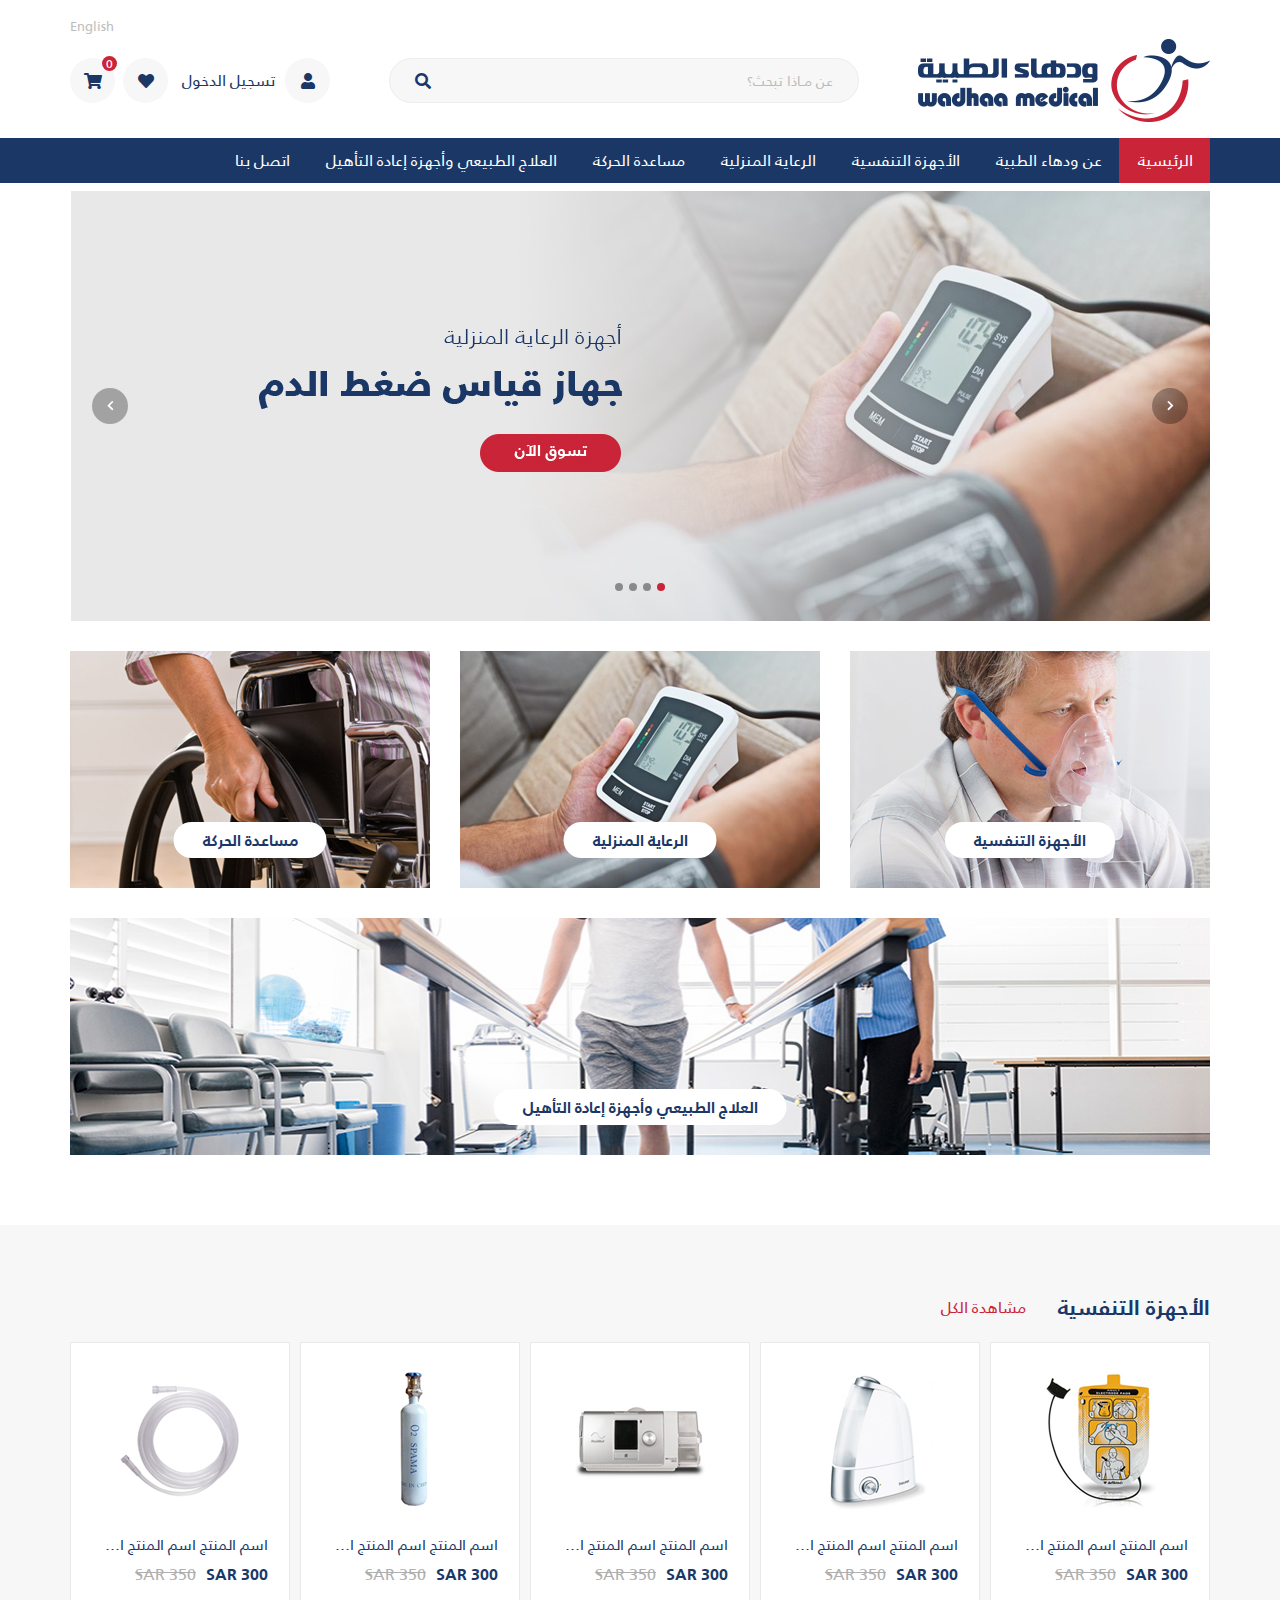
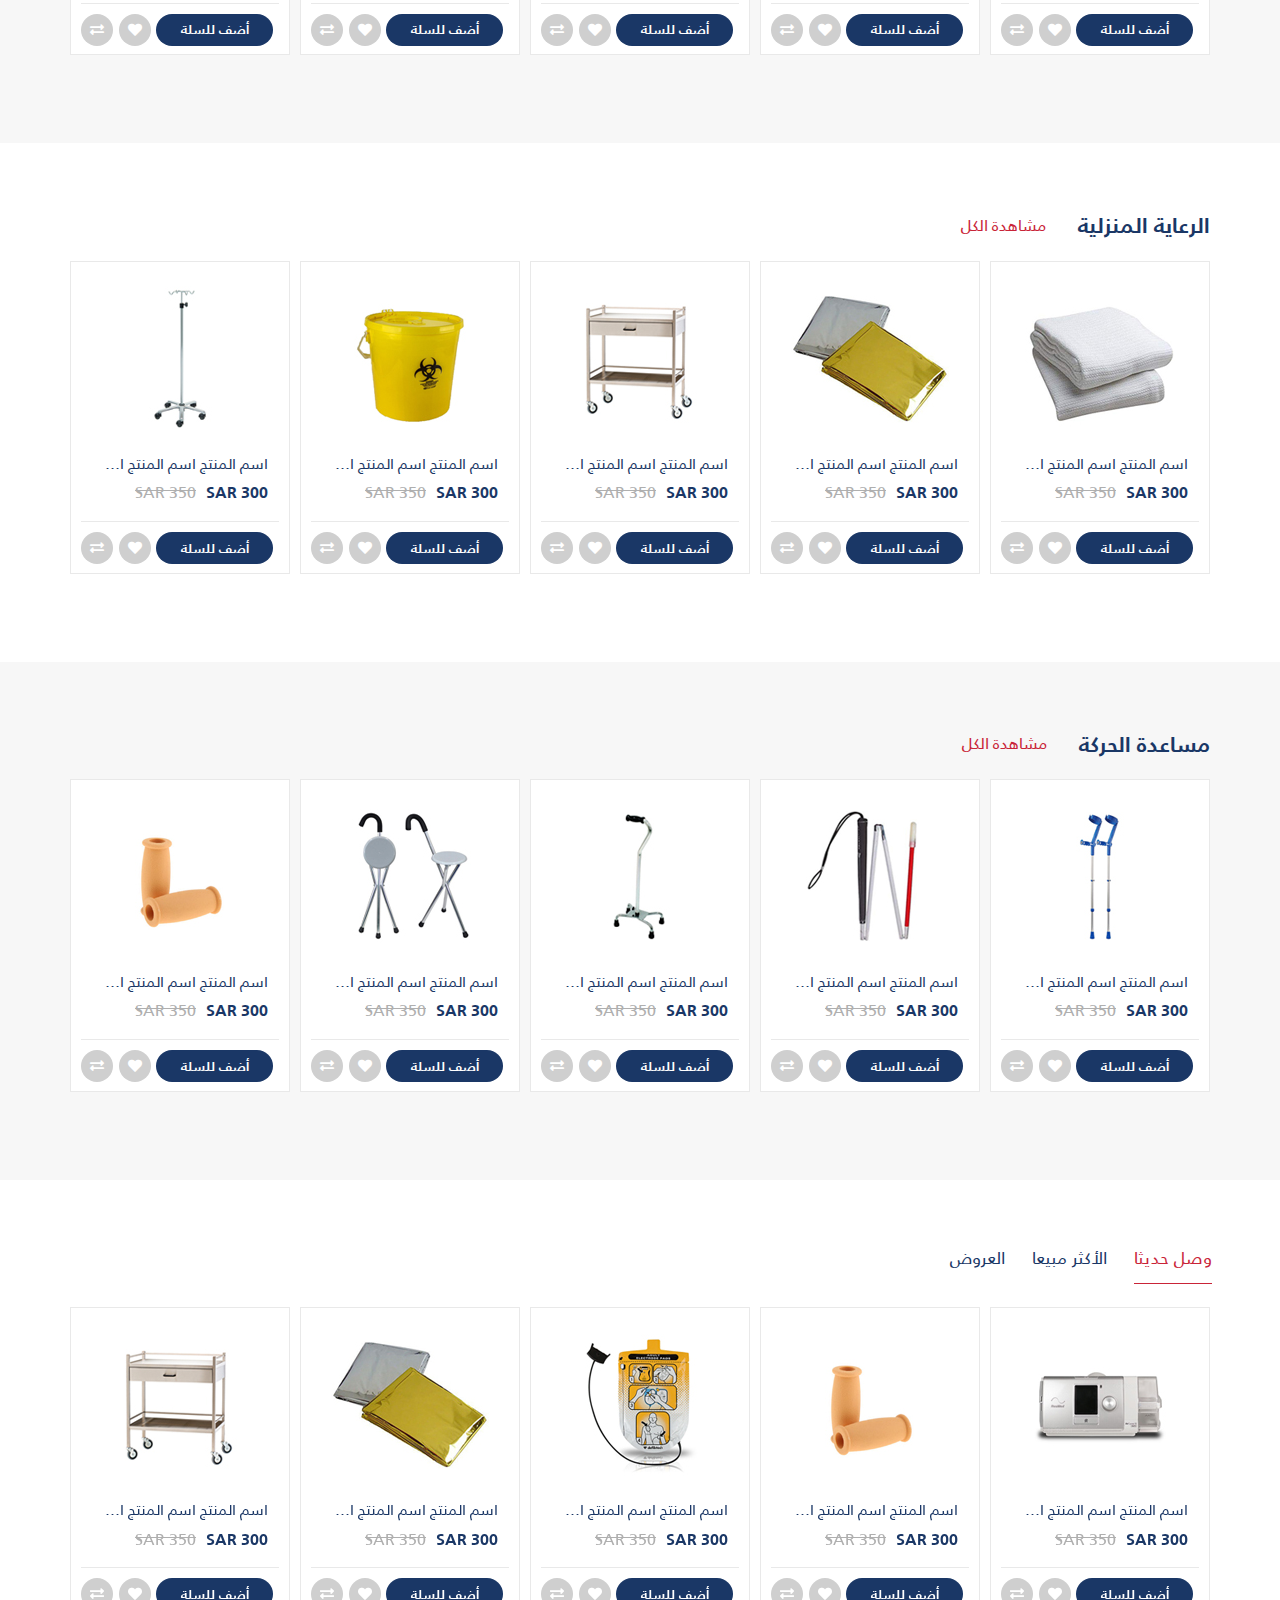
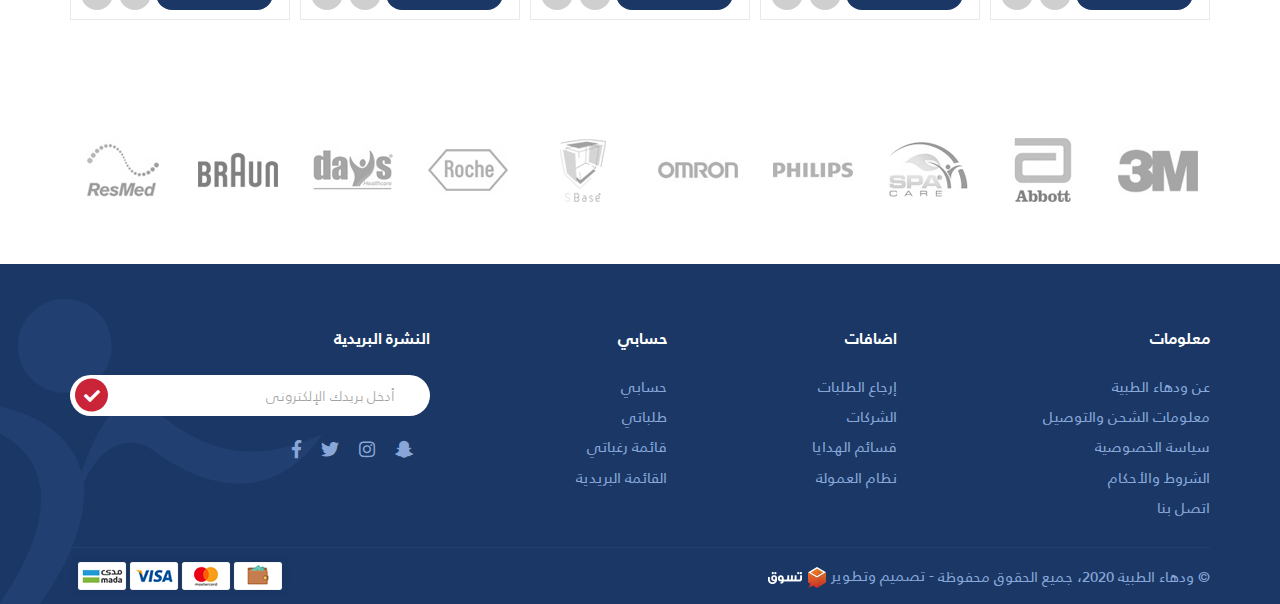
==== commit b92dbe27: "Loader" ====
--- a/index.html
+++ b/index.html
@@ -15,6 +15,11 @@
 </head>
 
 <body>
+<!-- Start Loader -->
+  <div class="loader">
+    <img src="images/fav.png" alt="logo" class="img-responsive pulse">
+  </div>
+  <!-- End Loader -->
   <!-- Start Header -->
   <header>
     <div class="container">
@@ -892,4 +897,4 @@
   <script src="js/main.js"></script>
 </body>
 
-</HTML>+</HTML>
--- a/css/main.css
+++ b/css/main.css
@@ -7,150 +7,170 @@
     -webkit-transform: translateY(0);
     -ms-transform: translateY(0);
     -o-transform: translateY(0);
-    transform: translateY(0)
+    transform: translateY(0);
   }
 
   25% {
     -webkit-transform: translateY(-4px);
     -ms-transform: translateY(-4px);
     -o-transform: translateY(-4px);
-    transform: translateY(-4px)
+    transform: translateY(-4px);
   }
 
   50% {
     -webkit-transform: translateY(4px);
     -ms-transform: translateY(4px);
     -o-transform: translateY(4px);
-    transform: translateY(4px)
+    transform: translateY(4px);
   }
 
   75% {
     -webkit-transform: translateY(-4px);
     -ms-transform: translateY(-4px);
     -o-transform: translateY(-4px);
-    transform: translateY(-4px)
+    transform: translateY(-4px);
   }
 }
 
 @keyframes shape {
   0% {
     left: -100%;
-    opacity: 0
+    opacity: 0;
   }
 
   100% {
-    left: 100%
+    left: 100%;
   }
 }
 
 .fixall {
   margin: 0;
   border: none;
-  outline: 0;
+  outline: none;
   box-shadow: none;
   padding: 0;
-  text-decoration: none
+  text-decoration: none;
 }
 
 .fixall:hover {
   border: none;
-  outline: 0;
+  outline: none;
   box-shadow: none;
-  text-decoration: none
+  text-decoration: none;
 }
 
 .fixall:focus {
   border: none;
-  outline: 0;
+  outline: none;
   box-shadow: none;
-  text-decoration: none
+  text-decoration: none;
 }
 
 @keyframes inscreen {
   0% {
-    right: -100%
+    right: -100%;
   }
 
   100% {
-    right: 0
+    right: 0;
   }
 }
 
 @keyframes inscreen-en {
   0% {
-    left: -100%
+    left: -100%;
   }
 
   100% {
-    left: 0
-  }
+    left: 0;
+  }
+}
+
+.inscreen {
+  animation: inscreen 0.4s ease forwards;
+}
+
+html[dir=ltr] .inscreen {
+  animation: inscreen-en 0.4s ease forwards;
 }
 
 @keyframes outscreen {
   0% {
-    right: 0
+    right: 0;
   }
 
   100% {
-    right: -100%
-  }
+    right: -100%;
+  }
+}
+
+.outscreen {
+  animation: outscreen 0.5s ease forwards;
 }
 
 @keyframes outscreen-en {
   0% {
-    left: 0
+    left: 0;
   }
 
   100% {
-    left: -100%
-  }
+    left: -100%;
+  }
+}
+
+html[dir=ltr] .outscreen {
+  animation: outscreen-en 0.5s ease forwards;
 }
 
 body {
   position: relative;
-  font-family: Frutiger
+  font-family: Frutiger;
 }
 
 body::-webkit-scrollbar {
-  background-color: rgba(136, 167, 216, .5);
+  background-color: rgba(136, 167, 216, 0.5);
   width: 7px;
-  height: 0
+  height: 0px;
 }
 
 body::-webkit-scrollbar-thumb {
-  background-color: rgba(201, 36, 56, .5)
+  background-color: rgba(201, 36, 56, 0.5);
 }
 
 body::-webkit-scrollbar-thumb:hover {
-  background-color: #c92438
+  background-color: #c92438;
 }
 
 html {
   scrollbar-width: thin;
-  scrollbar-color: rgba(201, 36, 56, .75) rgba(136, 167, 216, .5)
+  scrollbar-color: rgba(201, 36, 56, 0.75) rgba(136, 167, 216, 0.5);
+}
+
+.overflow {
+  overflow: hidden !important;
 }
 
 @font-face {
-  font-family: Frutiger;
-  src: url(../fonts/frutiger/FrutigerLTArabic-55Roman.ttf)
+  font-family: "Frutiger";
+  src: url("../fonts/frutiger/FrutigerLTArabic-55Roman.ttf");
 }
 
 @font-face {
-  font-family: Frutiger-light;
-  src: url(../fonts/frutiger/FrutigerLTArabic-45Light.ttf)
+  font-family: "Frutiger-light";
+  src: url("../fonts/frutiger/FrutigerLTArabic-45Light.ttf");
 }
 
 @font-face {
-  font-family: Frutiger-bold;
-  src: url(../fonts/frutiger/FrutigerLTArabic-65Bold.ttf)
+  font-family: "Frutiger-bold";
+  src: url("../fonts/frutiger/FrutigerLTArabic-65Bold.ttf");
 }
 
 @font-face {
-  font-family: Frutiger-black;
-  src: url(../fonts/frutiger/FrutigerLTArabic-75Black.ttf)
-}
-
-@media (max-width:767px) {
+  font-family: "Frutiger-black";
+  src: url("../fonts/frutiger/FrutigerLTArabic-75Black.ttf");
+}
+
+@media (max-width: 767px) {
   .search-form {
     display: none;
     position: fixed;
@@ -158,22 +178,22 @@
     bottom: 0;
     left: 0;
     right: 0;
-    background-color: rgba(26, 55, 102, .9);
-    z-index: 9999
+    background-color: rgba(26, 55, 102, 0.9);
+    z-index: 9999;
   }
 }
 
 .search-cont {
   position: relative;
   height: 45px;
-  width: 470px
-}
-
-@media (max-width:767px) {
+  width: 470px;
+}
+
+@media (max-width: 767px) {
   .search-cont {
     width: 95%;
     margin: auto;
-    margin-top: 200px
+    margin-top: 200px;
   }
 }
 
@@ -186,19 +206,19 @@
   font-size: 16px;
   color: #1a3766;
   z-index: 9999;
-  -moz-transition: all .3s ease-in-out;
-  -o-transition: all .3s ease-in-out;
-  -webkit-transition: all .3s ease-in-out;
-  transition: all .3s ease-in-out
+  -moz-transition: all 0.3s ease-in-out;
+  -o-transition: all 0.3s ease-in-out;
+  -webkit-transition: all 0.3s ease-in-out;
+  transition: all 0.3s ease-in-out;
 }
 
 .search-button:hover {
-  color: #c92438
+  color: #c92438;
 }
 
 html[dir=ltr] .search-button {
   left: auto;
-  right: 26px
+  right: 26px;
 }
 
 .search-input {
@@ -211,51 +231,51 @@
   border-radius: 50px;
   font-size: 14px;
   text-align: right;
-  color: #bbb;
-  -moz-transition: all .3s ease-in-out;
-  -o-transition: all .3s ease-in-out;
-  -webkit-transition: all .3s ease-in-out;
-  transition: all .3s ease-in-out
+  color: #bbbbbb;
+  -moz-transition: all 0.3s ease-in-out;
+  -o-transition: all 0.3s ease-in-out;
+  -webkit-transition: all 0.3s ease-in-out;
+  transition: all 0.3s ease-in-out;
 }
 
 .search-input::placeholder {
   text-align: right;
-  color: #bbb;
-  font-size: 14px
+  color: #bbbbbb;
+  font-size: 14px;
 }
 
 .search-input:hover {
-  border: 1px solid #ededed
+  border: 1px solid #ededed;
 }
 
 .search-input:focus {
-  border: 1px solid #1a3766
+  border: 1px solid #1a3766;
 }
 
 .search-input:focus:hover {
-  border: 1px solid #1a3766
+  border: 1px solid #1a3766;
 }
 
 html[dir=ltr] .search-input {
   padding-right: 50px;
   padding-left: 25px;
-  text-align: left
+  text-align: left;
 }
 
 html[dir=ltr] .search-input::placeholder {
-  text-align: left
+  text-align: left;
 }
 
 .news-container {
   margin: auto;
   position: relative;
   height: 41px;
-  width: 360px
-}
-
-@media (max-width:767px) {
+  width: 360px;
+}
+
+@media (max-width: 767px) {
   .news-container {
-    width: 100%
+    width: 100%;
   }
 }
 
@@ -264,33 +284,33 @@
   width: 100%;
   border-radius: 65px;
   border: 2px solid transparent;
-  -moz-transition: all .3s ease-in-out;
-  -o-transition: all .3s ease-in-out;
-  -webkit-transition: all .3s ease-in-out;
-  transition: all .3s ease-in-out;
+  -moz-transition: all 0.3s ease-in-out;
+  -o-transition: all 0.3s ease-in-out;
+  -webkit-transition: all 0.3s ease-in-out;
+  transition: all 0.3s ease-in-out;
   padding: 0 33px;
-  font-family: Frutiger-light;
+  font-family: "Frutiger-light";
   color: #a3a3a3;
   font-size: 14px;
-  text-align: right
+  text-align: right;
 }
 
 .news-input::placeholder {
   text-align: right;
   color: #a3a3a3;
-  font-size: 14px
+  font-size: 14px;
 }
 
 .news-input:hover {
-  border: 2px solid transparent
+  border: 2px solid transparent;
 }
 
 .news-input:focus {
-  border: 2px solid #c92438
+  border: 2px solid #c92438;
 }
 
 .news-input:focus:hover {
-  border: 2px solid #c92438
+  border: 2px solid #c92438;
 }
 
 .news-btn {
@@ -307,53 +327,53 @@
   display: flex;
   align-items: center;
   justify-content: center;
-  -moz-transition: all .3s ease-in-out;
-  -o-transition: all .3s ease-in-out;
-  -webkit-transition: all .3s ease-in-out;
-  transition: all .3s ease-in-out
+  -moz-transition: all 0.3s ease-in-out;
+  -o-transition: all 0.3s ease-in-out;
+  -webkit-transition: all 0.3s ease-in-out;
+  transition: all 0.3s ease-in-out;
 }
 
 .news-btn:hover {
-  background-color: #1a3766
+  background-color: #1a3766;
 }
 
 html[dir=ltr] .news-input {
-  text-align: left
+  text-align: left;
 }
 
 html[dir=ltr] .news-input::placeholder {
-  text-align: left
+  text-align: left;
 }
 
 html[dir=ltr] .news-btn {
   left: auto;
-  right: 15px
+  right: 15px;
 }
 
 html[dir=ltr] .news-btn span {
   margin-left: 0;
-  margin-right: 9px
-}
-
-@media (max-width:767px) {
+  margin-right: 9px;
+}
+
+@media (max-width: 767px) {
   html[dir=ltr] .news-btn span {
-    margin: 0
-  }
-}
-
-@media (max-width:767px) {
+    margin: 0;
+  }
+}
+
+@media (max-width: 767px) {
   html[dir=ltr] .news-btn {
     right: 11px;
-    left: auto
+    left: auto;
   }
 }
 
 .navbar-cont {
   background-color: #1a3766;
-  margin-top: 16px
-}
-
-@media (max-width:767px) {
+  margin-top: 16px;
+}
+
+@media (max-width: 767px) {
   .navbar-cont {
     display: none;
     position: fixed;
@@ -361,18 +381,18 @@
     left: 0;
     right: 0;
     bottom: 0;
-    background-color: rgba(26, 55, 102, .5);
+    background-color: rgba(26, 55, 102, 0.5);
     z-index: 99;
-    margin-top: 0
+    margin-top: 0;
   }
 }
 
 .mo-navbar {
   display: flex;
-  align-items: center
-}
-
-@media (max-width:767px) {
+  align-items: center;
+}
+
+@media (max-width: 767px) {
   .mo-navbar {
     position: fixed;
     right: 0;
@@ -382,7 +402,7 @@
     align-items: flex-start;
     padding: 80px 25px;
     background-color: #fff;
-    width: 280px
+    width: 280px;
   }
 }
 
@@ -395,70 +415,70 @@
   padding-left: 19px;
   font-size: 16px;
   color: #fff;
-  -moz-transition: all .3s ease-in-out;
-  -o-transition: all .3s ease-in-out;
-  -webkit-transition: all .3s ease-in-out;
-  transition: all .3s ease-in-out
+  -moz-transition: all 0.3s ease-in-out;
+  -o-transition: all 0.3s ease-in-out;
+  -webkit-transition: all 0.3s ease-in-out;
+  transition: all 0.3s ease-in-out;
 }
 
 .nav-anchor:hover {
-  color: #c92438
-}
-
-@media (max-width:1199px) {
+  color: #c92438;
+}
+
+@media (max-width: 1199px) {
   .nav-anchor {
     padding-right: 10px;
-    padding-left: 10px
-  }
-}
-
-@media (max-width:767px) {
+    padding-left: 10px;
+  }
+}
+
+@media (max-width: 767px) {
   .nav-anchor {
     padding: 0;
     margin: 7px 0;
     height: auto;
-    color: #1a3766
+    color: #1a3766;
   }
 }
 
 .nav-li-active {
-  background-color: #c92438
-}
-
-@media (max-width:767px) {
+  background-color: #c92438;
+}
+
+@media (max-width: 767px) {
   .nav-li-active {
     color: #c92438;
-    background-color: transparent
+    background-color: transparent;
   }
 }
 
 .nav-li-active .nav-anchor {
-  pointer-events: none
+  pointer-events: none;
 }
 
 .close-btn {
-  display: none
-}
-
-@media (max-width:767px) {
+  display: none;
+}
+
+@media (max-width: 767px) {
   .close-btn {
     display: flex;
     position: absolute;
     top: 14px;
     font-size: 18px;
     left: 25px;
-    color: #bfbebe
+    color: #bfbebe;
   }
 }
 
 .main-slider {
   position: relative;
-  margin-top: 8px
-}
-
-@media (max-width:767px) {
+  margin-top: 8px;
+}
+
+@media (max-width: 767px) {
   .main-slider {
-    margin-top: 20px
+    margin-top: 20px;
   }
 }
 
@@ -468,52 +488,115 @@
   transform: translateY(-50%);
   width: 36px;
   height: 36px;
-  background-color: rgba(0, 0, 0, .302);
+  background-color: rgba(0, 0, 0, 0.302);
   color: #fff;
   font-size: 10.8px;
   display: flex;
   justify-content: center;
   align-items: center;
-  -moz-transition: all .3s ease-in-out;
-  -o-transition: all .3s ease-in-out;
-  -webkit-transition: all .3s ease-in-out;
-  transition: all .3s ease-in-out;
-  border-radius: 50%
-}
-
-@media (max-width:767px) {
+  -moz-transition: all 0.3s ease-in-out;
+  -o-transition: all 0.3s ease-in-out;
+  -webkit-transition: all 0.3s ease-in-out;
+  transition: all 0.3s ease-in-out;
+  border-radius: 50%;
+}
+
+@media (max-width: 767px) {
   .main-slider div[class^=swiper-button-] {
-    display: none !important
+    display: none !important;
   }
 }
 
 .main-slider div[class^=swiper-button-].swiper-button-next {
-  right: 22px
+  right: 22px;
 }
 
 .main-slider div[class^=swiper-button-].swiper-button-prev {
-  left: 22px
+  left: 22px;
 }
 
 .main-slider div[class^=swiper-button-]:hover {
   color: #c92438;
-  background-color: #fff
+  background-color: #fff;
+}
+
+.main-slider .swiper-pagination-bullets {
+  bottom: 25px;
+  width: 100%;
+}
+
+@media (max-width: 767px) {
+  .main-slider .swiper-pagination-bullets {
+    bottom: 5px;
+  }
+}
+
+.main-slider .swiper-pagination-bullets .swiper-pagination-bullet {
+  width: 8px;
+  height: 8px;
+  background: rgba(0, 0, 0, 0.4);
+  margin: 0 3px;
+  -moz-transition: all 0.3s ease-in-out;
+  -o-transition: all 0.3s ease-in-out;
+  -webkit-transition: all 0.3s ease-in-out;
+  transition: all 0.3s ease-in-out;
+  opacity: 1;
+}
+
+.main-slider .swiper-pagination-bullets .swiper-pagination-bullet:hover {
+  background: #c92438;
+}
+
+.main-slider .swiper-pagination-bullets .swiper-pagination-bullet.swiper-pagination-bullet-active {
+  background: #c92438;
 }
 
 .sliders {
-  margin-top: 65px
+  margin-top: 65px;
 }
 
 .products {
-  position: relative
+  position: relative;
+}
+
+.products .swiper-pagination-bullets {
+  bottom: -40px;
+  width: 100%;
+}
+
+.products .swiper-pagination-bullets .swiper-pagination-bullet {
+  width: 10px;
+  height: 10px;
+  background: rgba(0, 0, 0, 0.5);
+  margin: 0 3px;
+}
+
+.products .swiper-pagination-bullets .swiper-pagination-bullet.swiper-pagination-bullet-active {
+  background: #c92438;
 }
 
 .brands-slider {
-  margin-top: 110px
+  margin-top: 110px;
 }
 
 .brands-cont {
-  position: relative
+  position: relative;
+}
+
+.brands-cont .swiper-pagination-bullets {
+  bottom: -40px;
+  width: 100%;
+}
+
+.brands-cont .swiper-pagination-bullets .swiper-pagination-bullet {
+  width: 10px;
+  height: 10px;
+  background: rgba(0, 0, 0, 0.5);
+  margin: 0 3px;
+}
+
+.brands-cont .swiper-pagination-bullets .swiper-pagination-bullet.swiper-pagination-bullet-active {
+  background: #c92438;
 }
 
 .brand .brand-img {
@@ -522,39 +605,39 @@
   display: flex;
   align-items: center;
   justify-content: center;
-  margin: auto
+  margin: auto;
 }
 
 .brand .brand-img img {
-  opacity: .5;
+  opacity: 0.5;
   filter: grayscale(100%);
-  -moz-transition: all .4s ease-in-out;
-  -o-transition: all .4s ease-in-out;
-  -webkit-transition: all .4s ease-in-out;
-  transition: all .4s ease-in-out
+  -moz-transition: all 0.4s ease-in-out;
+  -o-transition: all 0.4s ease-in-out;
+  -webkit-transition: all 0.4s ease-in-out;
+  transition: all 0.4s ease-in-out;
 }
 
 .brand .brand-img:hover img {
   opacity: 1;
-  filter: grayscale(0)
+  filter: grayscale(0);
 }
 
 .headers-cont::-webkit-scrollbar {
-  background-color: rgba(136, 167, 216, .5);
+  background-color: rgba(136, 167, 216, 0.5);
   width: 7px;
-  height: 0
+  height: 0px;
 }
 
 .headers-cont::-webkit-scrollbar-thumb {
-  background-color: rgba(201, 36, 56, .5)
+  background-color: rgba(201, 36, 56, 0.5);
 }
 
 .headers-cont::-webkit-scrollbar-thumb:hover {
-  background-color: #c92438
+  background-color: #c92438;
 }
 
 .headers-cont .nav-tabs {
-  border: none
+  border: none;
 }
 
 .headers-cont .tab-link {
@@ -565,62 +648,116 @@
   position: relative;
   border: none !important;
   border-bottom: 1px solid #fff !important;
-  -moz-transition: all .3s ease-in-out;
-  -o-transition: all .3s ease-in-out;
-  -webkit-transition: all .3s ease-in-out;
-  transition: all .3s ease-in-out;
+  -moz-transition: all 0.3s ease-in-out;
+  -o-transition: all 0.3s ease-in-out;
+  -webkit-transition: all 0.3s ease-in-out;
+  transition: all 0.3s ease-in-out;
   margin-left: 29px;
-  padding-bottom: 14px
+  padding-bottom: 14px;
 }
 
 .headers-cont .tab-link:hover {
   background-color: transparent;
-  color: #c92438
+  color: #c92438;
 }
 
 .headers-cont li.active .tab-link {
   border: none !important;
   border-bottom: 1px solid #c92438 !important;
-  color: #c92438 !important
+  color: #c92438 !important;
 }
 
 html[dir=ltr] .sliders-head .tab-link {
   margin-left: 0;
-  margin-right: 33px
+  margin-right: 33px;
+}
+
+.mo-accordion {
+  cursor: pointer;
+  width: 100%;
+  transition: 0.4s;
+}
+
+.mo-accordion:after {
+  content: "+";
+  font-size: 17px;
+}
+
+.mo-accordion.active:after {
+  content: "−";
+}
+
+@media (max-width: 767px) {
+  .mo-accordion.linksheading {
+    margin-bottom: 0;
+    display: flex;
+    align-items: center;
+    justify-content: space-between;
+  }
+}
+
+.mo-panel {
+  max-height: 0;
+  overflow: hidden;
+  transition: all 0.5s ease-out;
+}
+
+@media (max-width: 767px) {
+  .mo-panel {
+    padding: 0 15px;
+  }
+}
+
+.loader {
+  position: fixed;
+  display: flex;
+  align-items: center;
+  justify-content: center;
+  top: 0;
+  bottom: 0;
+  left: 0;
+  right: 0;
+  background-color: #fff;
+  z-index: 99999;
 }
 
 @-webkit-keyframes pulse {
   from {
     -webkit-transform: scale3d(1, 1, 1);
-    transform: scale3d(1, 1, 1)
+    transform: scale3d(1, 1, 1);
   }
 
   50% {
     -webkit-transform: scale3d(1.05, 1.05, 1.05);
-    transform: scale3d(1.05, 1.05, 1.05)
+    transform: scale3d(1.05, 1.05, 1.05);
   }
 
   to {
     -webkit-transform: scale3d(1, 1, 1);
-    transform: scale3d(1, 1, 1)
+    transform: scale3d(1, 1, 1);
   }
 }
 
 @keyframes pulse {
   from {
     -webkit-transform: scale3d(1, 1, 1);
-    transform: scale3d(1, 1, 1)
+    transform: scale3d(1, 1, 1);
   }
 
   50% {
     -webkit-transform: scale3d(1.02, 1.02, 1.02);
-    transform: scale3d(1.02, 1.02, 1.02)
+    transform: scale3d(1.02, 1.02, 1.02);
   }
 
   to {
     -webkit-transform: scale3d(1, 1, 1);
-    transform: scale3d(1, 1, 1)
-  }
+    transform: scale3d(1, 1, 1);
+  }
+}
+
+.pulse {
+  max-width: 200px;
+  animation: pulse 1s infinite;
 }
 
 .header {
@@ -628,12 +765,12 @@
   padding-top: 39px;
   display: flex;
   align-items: center;
-  justify-content: space-between
-}
-
-@media (max-width:767px) {
+  justify-content: space-between;
+}
+
+@media (max-width: 767px) {
   .header {
-    padding-top: 23px
+    padding-top: 23px;
   }
 }
 
@@ -643,38 +780,38 @@
   top: 17px;
   color: #bfbebe;
   font-size: 13px;
-  -moz-transition: all .3s ease-in-out;
-  -o-transition: all .3s ease-in-out;
-  -webkit-transition: all .3s ease-in-out;
-  transition: all .3s ease-in-out
+  -moz-transition: all 0.3s ease-in-out;
+  -o-transition: all 0.3s ease-in-out;
+  -webkit-transition: all 0.3s ease-in-out;
+  transition: all 0.3s ease-in-out;
 }
 
 .lang:hover {
-  color: #c92438
-}
-
-@media (max-width:767px) {
+  color: #c92438;
+}
+
+@media (max-width: 767px) {
   .lang {
     display: none;
     left: auto;
     right: 0;
-    z-index: 99999
+    z-index: 99999;
   }
 }
 
 .logo {
-  width: 292px
-}
-
-@media (max-width:767px) {
+  width: 292px;
+}
+
+@media (max-width: 767px) {
   .logo {
-    width: 119px
+    width: 119px;
   }
 }
 
 .mo-user-nav {
   display: flex;
-  align-items: center
+  align-items: center;
 }
 
 .user-anchor {
@@ -685,20 +822,20 @@
   font-size: 16px;
   position: relative;
   margin-left: 8px;
-  -moz-transition: all .3s ease-in-out;
-  -o-transition: all .3s ease-in-out;
-  -webkit-transition: all .3s ease-in-out;
-  transition: all .3s ease-in-out
-}
-
-@media (max-width:767px) {
+  -moz-transition: all 0.3s ease-in-out;
+  -o-transition: all 0.3s ease-in-out;
+  -webkit-transition: all 0.3s ease-in-out;
+  transition: all 0.3s ease-in-out;
+}
+
+@media (max-width: 767px) {
   .user-anchor {
-    margin-left: 5px
+    margin-left: 5px;
   }
 }
 
 .user-anchor:last-of-type {
-  margin-left: 0
+  margin-left: 0;
 }
 
 .user-anchor i {
@@ -708,25 +845,25 @@
   height: 45px;
   display: flex;
   align-items: center;
-  justify-content: center
+  justify-content: center;
 }
 
 .user-anchor:hover {
-  color: #c92438
+  color: #c92438;
 }
 
 .user-anchor:hover .mo-cart-count {
-  animation: vibe .7s ease forwards
+  animation: vibe 0.7s ease forwards;
 }
 
 .mo-text {
   margin-right: 10px;
-  margin-left: 6px
-}
-
-@media (max-width:1199px) {
+  margin-left: 6px;
+}
+
+@media (max-width: 1199px) {
   .mo-text {
-    display: none
+    display: none;
   }
 }
 
@@ -742,42 +879,42 @@
   align-items: center;
   justify-content: center;
   background-color: #c92438;
-  border-radius: 50%
-}
-
-@media (max-width:767px) {
+  border-radius: 50%;
+}
+
+@media (max-width: 767px) {
   .mo-log-icon {
-    display: none
+    display: none;
   }
 }
 
 .mo-search-icon {
-  display: none
-}
-
-@media (max-width:767px) {
+  display: none;
+}
+
+@media (max-width: 767px) {
   .mo-search-icon {
-    display: flex
+    display: flex;
   }
 }
 
 .mo-menu-icon {
-  display: none
-}
-
-@media (max-width:767px) {
+  display: none;
+}
+
+@media (max-width: 767px) {
   .mo-menu-icon {
-    display: flex
+    display: flex;
   }
 }
 
 .banners {
-  margin-top: 30px
-}
-
-@media (max-width:767px) {
+  margin-top: 30px;
+}
+
+@media (max-width: 767px) {
   .banners {
-    margin-top: 13px
+    margin-top: 13px;
   }
 }
 
@@ -785,15 +922,15 @@
   position: relative;
   width: 100%;
   display: flex;
-  overflow: hidden
+  overflow: hidden;
 }
 
 .banner img {
   width: 100%;
-  -moz-transition: all .3s ease-in-out;
-  -o-transition: all .3s ease-in-out;
-  -webkit-transition: all .3s ease-in-out;
-  transition: all .3s ease-in-out
+  -moz-transition: all 0.3s ease-in-out;
+  -o-transition: all 0.3s ease-in-out;
+  -webkit-transition: all 0.3s ease-in-out;
+  transition: all 0.3s ease-in-out;
 }
 
 .banner:after {
@@ -803,46 +940,46 @@
   left: -100%;
   width: 100%;
   height: 100%;
-  background-image: -webkit-gradient(linear, left top, right top, from(transparent), to(rgba(255, 255, 255, .5)));
-  background-image: linear-gradient(to right, transparent, rgba(255, 255, 255, .5));
+  background-image: -webkit-gradient(linear, left top, right top, from(transparent), to(rgba(255, 255, 255, 0.5)));
+  background-image: linear-gradient(to right, transparent, rgba(255, 255, 255, 0.5));
   z-index: 2;
-  cursor: pointer
+  cursor: pointer;
 }
 
 .banner:hover img {
-  transform: scale(1.1)
+  transform: scale(1.1);
 }
 
 .banner:hover:after {
-  -webkit-animation: shape .5s linear;
-  animation: shape .5s linear
+  -webkit-animation: shape 0.5s linear;
+  animation: shape 0.5s linear;
 }
 
 .banners-cont {
   display: flex;
   align-items: center;
-  flex-wrap: wrap
+  flex-wrap: wrap;
 }
 
 .banners-cont .banner {
   width: calc(100%/3 - 20px);
-  margin-left: 30px
-}
-
-@media (max-width:767px) {
+  margin-left: 30px;
+}
+
+@media (max-width: 767px) {
   .banners-cont .banner {
     width: calc(100%/2 - 5.5px);
     margin-left: 11px;
-    margin-bottom: 13px
+    margin-bottom: 13px;
   }
 
   .banners-cont .banner:nth-of-type(2n) {
-    margin-left: 0
+    margin-left: 0;
   }
 }
 
 .banners-cont .banner:last-of-type {
-  margin-left: 0
+  margin-left: 0;
 }
 
 .cat-name {
@@ -857,98 +994,98 @@
   background-color: #fff;
   border-radius: 40px;
   font-size: 16px;
-  font-family: Frutiger-bold;
+  font-family: "Frutiger-bold";
   color: #1a3766;
-  -moz-transition: all .3s ease-in-out;
-  -o-transition: all .3s ease-in-out;
-  -webkit-transition: all .3s ease-in-out;
-  transition: all .3s ease-in-out;
+  -moz-transition: all 0.3s ease-in-out;
+  -o-transition: all 0.3s ease-in-out;
+  -webkit-transition: all 0.3s ease-in-out;
+  transition: all 0.3s ease-in-out;
   z-index: 3;
   max-width: 100%;
-  white-space: nowrap
+  white-space: nowrap;
 }
 
 .cat-name:hover {
   background-color: #c92438;
-  color: #fff
-}
-
-@media (max-width:767px) {
+  color: #fff;
+}
+
+@media (max-width: 767px) {
   .cat-name {
     bottom: 10px;
     padding: 0 10px;
     font-size: 14px;
     height: 30px;
     margin-bottom: 13px;
-    font-size: 10px
+    font-size: 10px;
   }
 }
 
 .cats-pro {
   background-color: #f7f7f7;
   padding-bottom: 88px;
-  padding-top: 69px
-}
-
-@media (max-width:767px) {
+  padding-top: 69px;
+}
+
+@media (max-width: 767px) {
   .cats-pro {
     padding-top: 30px;
-    padding-bottom: 30px
+    padding-bottom: 30px;
   }
 }
 
 .cats-pro .products {
   display: flex;
   align-items: center;
-  flex-wrap: wrap
+  flex-wrap: wrap;
 }
 
 .cats-pro .products .product {
-  margin-left: 10px
+  margin-left: 10px;
 }
 
 .cats-pro .products .product:nth-of-type(5) {
-  margin-left: 0
-}
-
-@media (max-width:767px) {
+  margin-left: 0;
+}
+
+@media (max-width: 767px) {
   .cats-pro .products .product:nth-of-type(5) {
-    margin-left: 10px
+    margin-left: 10px;
   }
 
   .cats-pro .products .product:nth-of-type(2n) {
-    margin-left: 0
+    margin-left: 0;
   }
 }
 
 .cat1-pro {
-  margin-top: 70px
+  margin-top: 70px;
 }
 
 .cat2-pro {
-  background-color: #fff
-}
-
-@media (max-width:767px) {
+  background-color: #fff;
+}
+
+@media (max-width: 767px) {
   .cat2-pro {
-    background-color: #f7f7f7
+    background-color: #f7f7f7;
   }
 }
 
 .cats-pro-header {
   display: flex;
-  align-items: flex-end
+  align-items: flex-end;
 }
 
 .cats-head {
   font-size: 22px;
-  font-family: Frutiger-bold;
-  color: #1a3766
-}
-
-@media (max-width:767px) {
+  font-family: "Frutiger-bold";
+  color: #1a3766;
+}
+
+@media (max-width: 767px) {
   .cats-head {
-    font-size: 18px
+    font-size: 18px;
   }
 }
 
@@ -956,19 +1093,19 @@
   font-size: 16px;
   color: #c92438;
   margin: 0 32px;
-  -moz-transition: all .3s ease-in-out;
-  -o-transition: all .3s ease-in-out;
-  -webkit-transition: all .3s ease-in-out;
-  transition: all .3s ease-in-out
+  -moz-transition: all 0.3s ease-in-out;
+  -o-transition: all 0.3s ease-in-out;
+  -webkit-transition: all 0.3s ease-in-out;
+  transition: all 0.3s ease-in-out;
 }
 
 .seeall:hover {
-  color: #1a3766
-}
-
-@media (max-width:767px) {
+  color: #1a3766;
+}
+
+@media (max-width: 767px) {
   .seeall {
-    font-size: 15px
+    font-size: 15px;
   }
 }
 
@@ -980,14 +1117,14 @@
   padding: 10px;
   display: flex;
   flex-direction: column;
-  margin-top: 24px
-}
-
-@media (max-width:767px) {
+  margin-top: 24px;
+}
+
+@media (max-width: 767px) {
   .product {
     width: auto;
     height: auto;
-    margin-top: 13px
+    margin-top: 13px;
   }
 }
 
@@ -998,25 +1135,25 @@
   display: flex;
   align-items: center;
   justify-content: center;
-  margin-bottom: 10px
+  margin-bottom: 10px;
 }
 
 .product .item-img img {
   margin: auto;
-  -moz-transition: all .3s ease-in-out;
-  -o-transition: all .3s ease-in-out;
-  -webkit-transition: all .3s ease-in-out;
-  transition: all .3s ease-in-out
+  -moz-transition: all 0.3s ease-in-out;
+  -o-transition: all 0.3s ease-in-out;
+  -webkit-transition: all 0.3s ease-in-out;
+  transition: all 0.3s ease-in-out;
 }
 
 .product .item-img:hover img {
-  transform: scale(1.05)
-}
-
-@media (max-width:767px) {
+  transform: scale(1.05);
+}
+
+@media (max-width: 767px) {
   .product .item-img {
     width: 130px;
-    height: 130px
+    height: 130px;
   }
 }
 
@@ -1028,20 +1165,20 @@
   overflow: hidden;
   text-overflow: ellipsis;
   padding: 0 11px 3px;
-  -moz-transition: all .3s ease-in-out;
-  -o-transition: all .3s ease-in-out;
-  -webkit-transition: all .3s ease-in-out;
-  transition: all .3s ease-in-out;
-  margin-bottom: 7px
+  -moz-transition: all 0.3s ease-in-out;
+  -o-transition: all 0.3s ease-in-out;
+  -webkit-transition: all 0.3s ease-in-out;
+  transition: all 0.3s ease-in-out;
+  margin-bottom: 7px;
 }
 
 .product .pro-name:hover {
-  color: #c92438
-}
-
-@media (max-width:767px) {
+  color: #c92438;
+}
+
+@media (max-width: 767px) {
   .product .pro-name {
-    font-size: 11.29px
+    font-size: 11.29px;
   }
 }
 
@@ -1049,24 +1186,24 @@
   display: flex;
   align-items: center;
   font-size: 16px;
-  padding: 0 11px
-}
-
-@media (max-width:767px) {
+  padding: 0 11px;
+}
+
+@media (max-width: 767px) {
   .product .prices {
-    font-size: 12px
+    font-size: 12px;
   }
 }
 
 .product .old-price {
   color: #afafaf;
   text-decoration: line-through;
-  margin: 0 10px
+  margin: 0 10px;
 }
 
 .product .new-price {
-  font-family: Frutiger-bold;
-  color: #1a3766
+  font-family: "Frutiger-bold";
+  color: #1a3766;
 }
 
 .product .tools {
@@ -1075,12 +1212,12 @@
   padding: 10px 6px 0 0;
   display: flex;
   align-items: center;
-  justify-content: space-between
-}
-
-@media (max-width:767px) {
+  justify-content: space-between;
+}
+
+@media (max-width: 767px) {
   .product .tools {
-    padding: 10px 0 0
+    padding: 10px 0 0;
   }
 }
 
@@ -1088,28 +1225,28 @@
   width: 117px;
   height: 32px;
   background-color: #1a3766;
-  font-family: Frutiger-bold;
+  font-family: "Frutiger-bold";
   color: #fff;
   font-size: 13px;
   border-radius: 35px;
   display: flex;
   align-items: center;
   justify-content: center;
-  -moz-transition: all .3s ease-in-out;
-  -o-transition: all .3s ease-in-out;
-  -webkit-transition: all .3s ease-in-out;
-  transition: all .3s ease-in-out
+  -moz-transition: all 0.3s ease-in-out;
+  -o-transition: all 0.3s ease-in-out;
+  -webkit-transition: all 0.3s ease-in-out;
+  transition: all 0.3s ease-in-out;
 }
 
 .product .mo-add-to-cart:hover {
-  background-color: #c92438
-}
-
-@media (max-width:767px) {
+  background-color: #c92438;
+}
+
+@media (max-width: 767px) {
   .product .mo-add-to-cart {
     width: 87px;
     height: 25px;
-    font-size: 10px
+    font-size: 10px;
   }
 }
 
@@ -1123,104 +1260,104 @@
   font-size: 14px;
   color: #fff;
   background-color: #cfcfcf;
-  -moz-transition: all .3s ease-in-out;
-  -o-transition: all .3s ease-in-out;
-  -webkit-transition: all .3s ease-in-out;
-  transition: all .3s ease-in-out
+  -moz-transition: all 0.3s ease-in-out;
+  -o-transition: all 0.3s ease-in-out;
+  -webkit-transition: all 0.3s ease-in-out;
+  transition: all 0.3s ease-in-out;
 }
 
 .product .add-to-circle:hover {
-  background-color: #c92438
-}
-
-@media (max-width:767px) {
+  background-color: #c92438;
+}
+
+@media (max-width: 767px) {
   .product .add-to-circle {
     width: 25px;
-    height: 25px
-  }
-}
-
-@media (max-width:767px) {
+    height: 25px;
+  }
+}
+
+@media (max-width: 767px) {
   .cats-pro .product {
-    width: calc(50% - 5px)
-  }
-}
-
-@media (max-width:767px) {
+    width: calc(50% - 5px);
+  }
+}
+
+@media (max-width: 767px) {
   .sliders .product {
     margin: auto;
-    margin-top: 15px
+    margin-top: 15px;
   }
 }
 
 .foot {
   background-color: #1a3766;
   padding-top: 65px;
-  background-image: url(../images/pattren.png);
+  background-image: url("../images/pattren.png");
   background-position: bottom left;
   background-repeat: no-repeat;
-  margin-top: 54px
+  margin-top: 54px;
 }
 
 .nav-foot {
   display: flex;
-  justify-content: space-between
-}
-
-@media (max-width:992px) {
+  justify-content: space-between;
+}
+
+@media (max-width: 992px) {
   .nav-foot {
-    flex-direction: column
-  }
-}
-
-@media (max-width:992px) {
+    flex-direction: column;
+  }
+}
+
+@media (max-width: 992px) {
   .foot-nav-links {
-    margin-bottom: 25px
+    margin-bottom: 25px;
   }
 }
 
 .linksheading {
-  font-family: Frutiger-bold;
+  font-family: "Frutiger-bold";
   font-size: 16px;
   color: #fff;
-  margin-bottom: 28px
+  margin-bottom: 28px;
 }
 
 .foot-link {
   color: #88a7d8;
   font-size: 15px;
   display: flex;
-  -moz-transition: all .3s ease-in-out;
-  -o-transition: all .3s ease-in-out;
-  -webkit-transition: all .3s ease-in-out;
-  transition: all .3s ease-in-out;
-  margin-bottom: 9px
+  -moz-transition: all 0.3s ease-in-out;
+  -o-transition: all 0.3s ease-in-out;
+  -webkit-transition: all 0.3s ease-in-out;
+  transition: all 0.3s ease-in-out;
+  margin-bottom: 9px;
 }
 
 .foot-link:hover {
   color: #fff;
-  transform: translateX(-8px)
+  transform: translateX(-8px);
 }
 
 .social {
   display: flex;
   align-items: center;
   margin-top: 20px;
-  padding: 0 17px
+  padding: 0 17px;
 }
 
 .social-link {
   font-size: 18px;
   color: #88a7d8;
-  -moz-transition: all .3s ease-in-out;
-  -o-transition: all .3s ease-in-out;
-  -webkit-transition: all .3s ease-in-out;
-  transition: all .3s ease-in-out;
-  margin-left: 20px
+  -moz-transition: all 0.3s ease-in-out;
+  -o-transition: all 0.3s ease-in-out;
+  -webkit-transition: all 0.3s ease-in-out;
+  transition: all 0.3s ease-in-out;
+  margin-left: 20px;
 }
 
 .social-link:hover {
-  color: #fff
+  color: #fff;
 }
 
 .last-footer {
@@ -1229,14 +1366,14 @@
   align-items: center;
   justify-content: space-between;
   border-top: 1px solid #213f71;
-  margin-top: 64px
-}
-
-@media (max-width:767px) {
+  margin-top: 64px;
+}
+
+@media (max-width: 767px) {
   .last-footer {
     flex-direction: column;
     justify-content: center;
-    padding-top: 15px
+    padding-top: 15px;
   }
 }
 
@@ -1244,45 +1381,47 @@
   display: flex;
   color: #88a7d8;
   align-items: center;
-  font-size: 15px
+  font-size: 15px;
 }
 
 .copytight img {
-  margin: 0 5px
+  margin: 0 5px;
 }
 
 .copytight .tasawk {
-  margin: 0 4px
-}
-
-@media (max-width:767px) {
+  margin: 0 4px;
+}
+
+@media (max-width: 767px) {
   .copytight .tasawk {
-    margin: 5px 0 0
-  }
-}
-
-@media (max-width:767px) {
+    margin: 5px 0 0;
+  }
+}
+
+@media (max-width: 767px) {
   .copytight {
     flex-direction: column;
     justify-content: center;
     order: 2;
     margin-bottom: 15px;
-    margin-top: 10px
-  }
-}
-
-@media (max-width:767px) {
+    margin-top: 10px;
+  }
+}
+
+@media (max-width: 767px) {
   .newsletter-head {
-    text-align: center
-  }
-}
-
-@media (max-width:767px) {
+    text-align: center;
+  }
+}
+
+@media (max-width: 767px) {
   .social {
-    justify-content: center
+    justify-content: center;
   }
 }
 
 .last-footer {
-  margin-top: 20px
-}+  margin-top: 20px;
+}
+
+/*# sourceMappingURL=main.css.map */